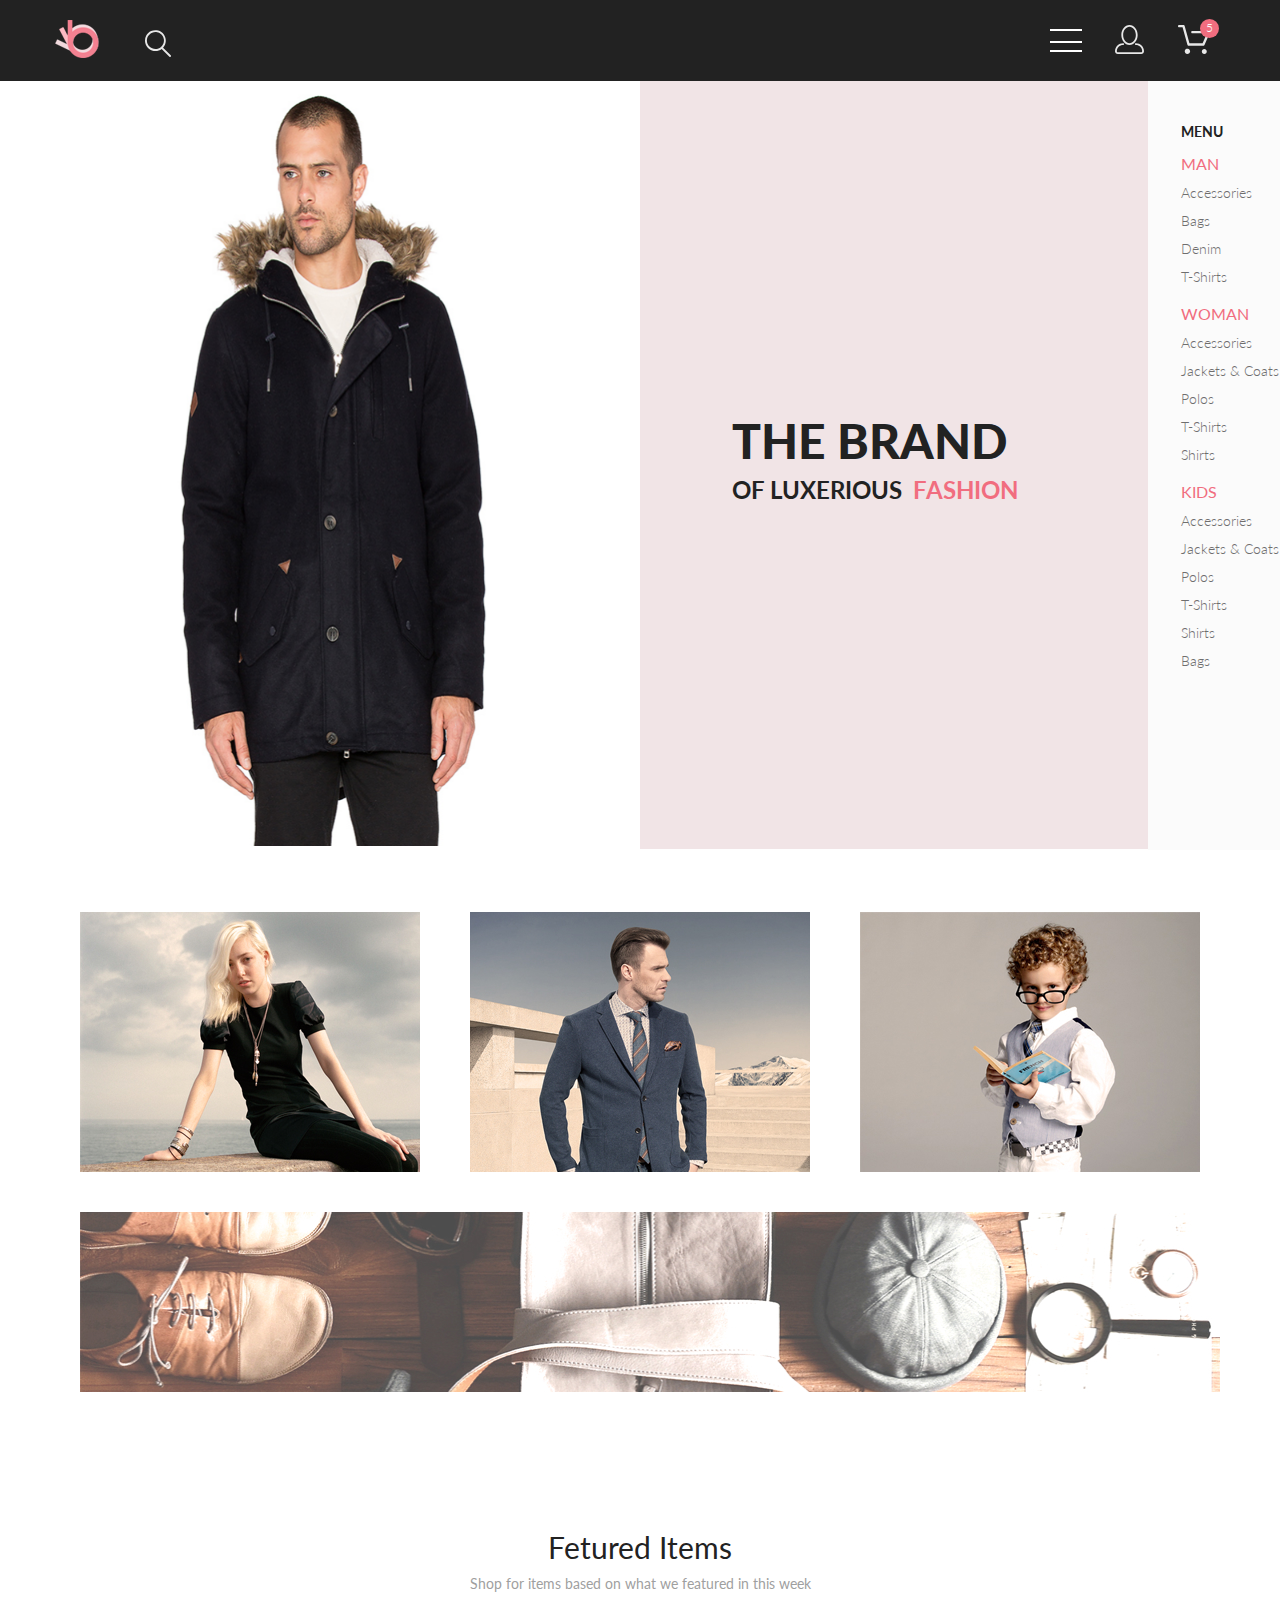
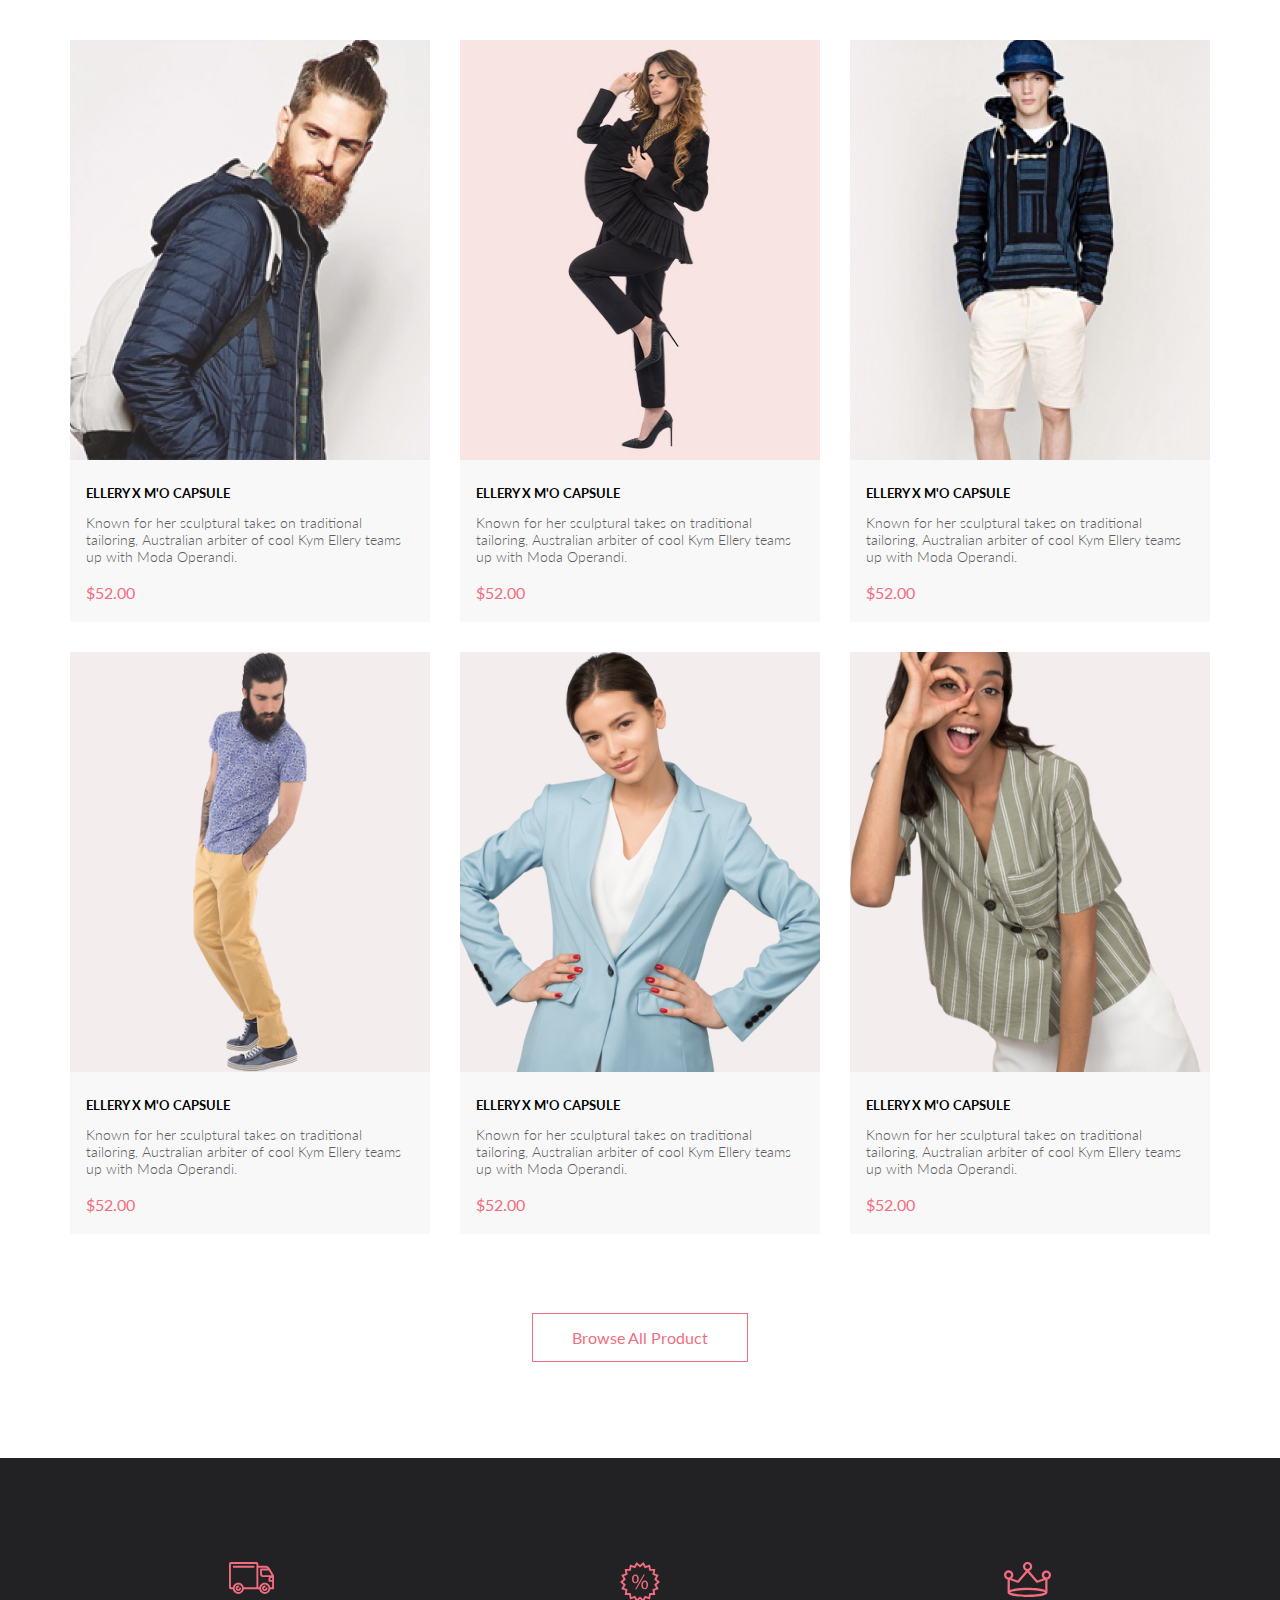
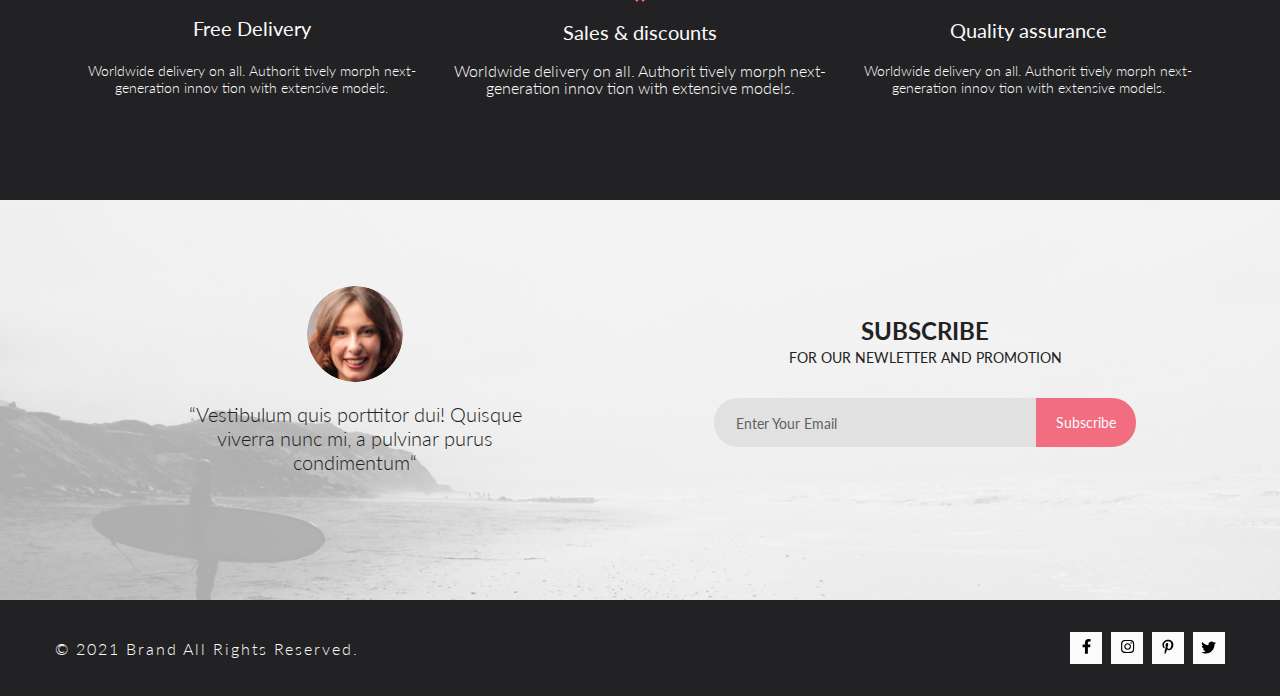
==== index.html @ 520f7441 "сделал js для менюхи справа" ====
<!DOCTYPE html>
<html lang="en">
<head>
    <meta charset="UTF-8">
    <meta http-equiv="X-UA-Compatible" content="IE=edge">
    <meta name="viewport" content="width=device-width, initial-scale=1.0">
    <title>Document</title>
    <link rel="preconnect" href="https://fonts.gstatic.com">
    <link href="https://fonts.googleapis.com/css2?family=Lato:wght@300;400;700;900&display=swap" rel="stylesheet">
    <link rel="stylesheet" href="scss/style.css">
</head>
<body>
    <!-- Sprite -->
    <svg style="display: none;">
        <symbol id="facebook"  viewBox="0 0 9 15">
            <g>
                <path
                    d="M8.08836 8.28L8.50686 5.61602H5.89022V3.88729C5.89022 3.15847 6.25574 2.44806 7.42765 2.44806H8.61722V0.179975C8.61722 0.179975 7.53772 0 6.50561 0C4.35073 0 2.9422 1.27593 2.9422 3.5857V5.61602H0.546875V8.28H2.9422V14.72H5.89022V8.28H8.08836Z"/>              
            </g>
        </symbol>
    </svg>
    <svg style="display: none;">
        <symbol id="instagramm"  viewBox="0 0 16 17">
            <g>
                <path
                    d="M8.13897 4.68159C6.02383 4.68159 4.31774 6.38491 4.31774 8.49663C4.31774 10.6083 6.02383 12.3117 8.13897 12.3117C10.2541 12.3117 11.9602 10.6083 11.9602 8.49663C11.9602 6.38491 10.2541 4.68159 8.13897 4.68159ZM8.13897 10.9769C6.77211 10.9769 5.65467 9.8646 5.65467 8.49663C5.65467 7.12866 6.76878 6.01636 8.13897 6.01636C9.50915 6.01636 10.6233 7.12866 10.6233 8.49663C10.6233 9.8646 9.50583 10.9769 8.13897 10.9769ZM13.0078 4.52554C13.0078 5.02026 12.6087 5.41538 12.1165 5.41538C11.621 5.41538 11.2252 5.01694 11.2252 4.52554C11.2252 4.03413 11.6243 3.63569 12.1165 3.63569C12.6087 3.63569 13.0078 4.03413 13.0078 4.52554ZM15.5386 5.42866C15.4821 4.23667 15.2094 3.18081 14.3347 2.31089C13.4634 1.44097 12.4058 1.1687 11.2119 1.10894C9.9814 1.03921 6.29321 1.03921 5.0627 1.10894C3.8721 1.16538 2.81453 1.43765 1.93987 2.30757C1.06522 3.17749 0.795836 4.23335 0.735973 5.42534C0.666134 6.65386 0.666134 10.3361 0.735973 11.5646C0.79251 12.7566 1.06522 13.8124 1.93987 14.6824C2.81453 15.5523 3.86878 15.8246 5.0627 15.8843C6.29321 15.9541 9.9814 15.9541 11.2119 15.8843C12.4058 15.8279 13.4634 15.5556 14.3347 14.6824C15.2061 13.8124 15.4788 12.7566 15.5386 11.5646C15.6085 10.3361 15.6085 6.65718 15.5386 5.42866ZM13.949 12.8828C13.6895 13.5335 13.1874 14.0349 12.5322 14.2972C11.5511 14.6857 9.22314 14.596 8.13897 14.596C7.05479 14.596 4.72348 14.6824 3.74573 14.2972C3.09389 14.0382 2.59171 13.5369 2.32898 12.8828C1.93987 11.9033 2.02967 9.57905 2.02967 8.49663C2.02967 7.41421 1.9432 5.08667 2.32898 4.1105C2.58838 3.45972 3.09056 2.95835 3.74573 2.69604C4.7268 2.30757 7.05479 2.39722 8.13897 2.39722C9.22314 2.39722 11.5545 2.31089 12.5322 2.69604C13.184 2.95503 13.6862 3.4564 13.949 4.1105C14.3381 5.08999 14.2483 7.41421 14.2483 8.49663C14.2483 9.57905 14.3381 11.9066 13.949 12.8828Z" />
            </g>
        </symbol>
    </svg>
    <svg style="display: none;">
        <symbol id="pinterest"  viewBox="0 0 13 16">
            <g>
                <path d="M6.74032 0.203125C3.55564 0.203125 0.408203 2.34063 0.408203 5.8C0.408203 8 1.63738 9.25 2.38233 9.25C2.68963 9.25 2.86655 8.3875 2.86655 8.14375C2.86655 7.85313 2.13091 7.23438 2.13091 6.025C2.13091 3.5125 4.03055 1.73125 6.4889 1.73125C8.60271 1.73125 10.1671 2.94062 10.1671 5.1625C10.1671 6.82187 9.50597 9.93437 7.36422 9.93437C6.59133 9.93437 5.93018 9.37187 5.93018 8.56563C5.93018 7.38438 6.74963 6.24062 6.74963 5.02187C6.74963 2.95312 3.835 3.32812 3.835 5.82812C3.835 6.35313 3.90018 6.93437 4.13298 7.4125C3.70463 9.26875 2.82931 12.0344 2.82931 13.9469C2.82931 14.5375 2.91311 15.1188 2.96899 15.7094C3.07452 15.8281 3.02175 15.8156 3.18316 15.7563C4.74757 13.6 4.69169 13.1781 5.3994 10.3562C5.78119 11.0875 6.76826 11.4812 7.55046 11.4812C10.8469 11.4812 12.3275 8.24688 12.3275 5.33125C12.3275 2.22813 9.66427 0.203125 6.74032 0.203125Z"/>               
            </g>
        </symbol>
    </svg>
    <svg style="display: none;">
        <symbol id="twitter"  viewBox="0 0 17 14">
            <g>
                <path
                    d="M14.417 3.74052C14.427 3.88264 14.427 4.0248 14.427 4.16692C14.427 8.50192 11.1498 13.4969 5.15986 13.4969C3.31448 13.4969 1.60022 12.9588 0.158203 12.0248C0.420396 12.0552 0.67247 12.0654 0.944752 12.0654C2.46741 12.0654 3.8691 11.5476 4.98843 10.6644C3.5565 10.6339 2.3565 9.68977 1.94305 8.39027C2.14475 8.4207 2.34642 8.44102 2.5582 8.44102C2.85063 8.44102 3.14308 8.40039 3.41533 8.32936C1.92291 8.02477 0.803551 6.70498 0.803551 5.11108V5.07048C1.23715 5.31414 1.74139 5.46642 2.2758 5.4867C1.39849 4.89786 0.823727 3.8928 0.823727 2.75573C0.823727 2.14661 0.985041 1.58823 1.26741 1.10092C2.87077 3.09077 5.28086 4.39023 7.98334 4.53239C7.93293 4.28873 7.90266 4.03495 7.90266 3.78114C7.90266 1.97402 9.35477 0.501953 11.1598 0.501953C12.0976 0.501953 12.9446 0.897891 13.5396 1.53748C14.2757 1.39536 14.9816 1.12123 15.6068 0.745609C15.3648 1.50705 14.8505 2.14664 14.1749 2.5527C14.8304 2.48167 15.4657 2.29889 16.0505 2.04511C15.6069 2.69483 15.0522 3.27348 14.417 3.74052Z"/>
            </g>
        </symbol>
    </svg>
    <header class="header">
    <div class="container header__container">       
            <div class="header__item">
                <img src="./images/logo.png" alt="logo" class="header__logo">
                <input class="header__search" type="image" src="images/search-input.svg" >
            </div>               
               <div class="header__item center">
                <button  class="header__btn burger btn__reset header__item-link" type="button">
                    <span></span>
                </button>
                <a href="#" class="header__item-link"><img src="images/user-icon.svg" alt="" class="user__img"></a>
                <a href="#" class="header__item-link basket__link"><img src="images/basket.svg" alt="" class="basket__img"> <span>5</span></a>
               </div>                 
        
    </div>
    <nav class="header__menu">       
        <ul class="menu">
            <button type="button" class="menu__close-btn" aria-label="close-menu">
                         </button>
            <h2 class="menu__title">
                menu
            </h2>
            <li class="menu__item">
                <h3 class="menu__item-title">man</h3>
                <ul class="menu__list">
                    <li class="menu__list-item"><a href="#" class="menu__list-link">Accessories</a></li>
                    <li class="menu__list-item"><a href="#" class="menu__list-link">Bags</a></li>
                    <li class="menu__list-item"><a href="#" class="menu__list-link">Denim</a></li>
                    <li class="menu__list-item"><a href="#" class="menu__list-link">T-Shirts</a></li>
                </ul>
            </li>
            <li class="menu__item">
                <h3 class="menu__item-title">woman</h3>
                <ul class="menu__list">
                    <li class="menu__list-item"><a class="menu__list-link" href="#">Accessories</a></li>
                    <li class="menu__list-item"><a class="menu__list-link" href="#">Jackets & Coats</a></li>
                    <li class="menu__list-item"><a class="menu__list-link" href="#">Polos</a></li>
                    <li class="menu__list-item"><a class="menu__list-link" href="#">t-shirts</a></li>
                    <li class="menu__list-item"><a class="menu__list-link" href="#">shirts</a></li>
                </ul>
            </li>
            <li class="menu__item">
                <h3 class="menu__item-title">KIDS</h3>
                <ul class="menu__list">
                    <li class="menu__list-item"><a class="menu__list-link" href="#">Accessories</a></li>
                    <li class="menu__list-item"><a class="menu__list-link" href="#">Jackets & Coats</a></li>
                    <li class="menu__list-item"><a class="menu__list-link" href="#">Polos</a></li>
                    <li class="menu__list-item"><a class="menu__list-link" href="#">t-shirts</a></li>
                    <li class="menu__list-item"><a class="menu__list-link" href="#">shirts</a></li>
                    <li class="menu__list-item"><a class="menu__list-link" href="#">bags</a></li>
                </ul>
            </li>
    
        </ul>
    </nav>
    </header>
    <section class="brand__container">        
            <div class="brand__item-img">
                <img src="images/man.png" alt="" class="brand__img" width="800px" height="765px">
            </div>
            <div class="brand__item">
                <h1 class="brand__title"> <span class="brand">the brand</span>
     <span class="lux">of luxerious</span> <span class="fashion">fashion</span>
                         
                </h1>
            </div>     
          
       
    </section>
    <section class="promotion">
        <div class="container">
            <ul class="promotion__list">
                <a href="" class="promotion__link">
                    <li class="promotion__list-item promotion__women">
                        <div class="promotion__text">
                            <h3 class="promotion__item-title">
                                30% off
                            </h3>
                            <p class="promotion__item-text">
                                for women
                            </p>
                        </div>                     
                    </li>
                </a>
               <a href="" class="promotion__link">
                    <li class="promotion__list-item promotion__men">
                        <div class="promotion__text">
                            <h3 class="promotion__item-title">
                                hot deal
                            </h3>
                            <p class="promotion__item-text">
                                for men
                            </p>
                        </div>                     
                    
                    </li>
               </a>              
                <a href="" class="promotion__link">
                    <li class="promotion__list-item promotion__kids">
                        <div class="promotion__text">
                            <h3 class="promotion__item-title">
                                NEW ARRIVALS
                            </h3>
                            <p class="promotion__item-text">
                                FOR KIDS
                            </p>
                        </div>
                                       
                    </li>
                </a>               
                <a href="" class="promotion__link-trendy promotion__link">
                    <li class="promotion__list-item promotion__trendy">
                        <div class="promotion__text">
                            <h3 class="promotion__item-title ">
                                luxirous & trendy
                            </h3>
                            <p class="promotion__item-text">
                                accesories
                            </p>
                        </div>
                       
                    </li>
             </a>               
            </ul>
        </div>
    </section>
    <section class="fetured">
        <div class="container">
            <div class="fetured__content">
                <h2 class="fetured__title">
                    Fetured Items
                </h2>
                <p class="fetured__text">
                    Shop for items based on what we featured in this week
                </p>
            </div>
           
            <ul class="fetured__products">
                <li class="products-item"> 
                                                
                    <div class="products__images">  
                        <div class="products__hover">
                            <button class="products-item__btn-hover btn__reset">Add to Cart</button>
                        </div>                       
                        <img src="images/product-1.jpg" alt="" class="products__img">
                    </div>
                   
                    <div class="products-item__content">
                        <h3 class="products__title">
                            ellery x m'o capsule
                        </h3>
                        <p class="products__text">
                            Known for her sculptural takes on traditional tailoring, Australian arbiter of cool Kym Ellery teams up with
                            Moda
                            Operandi.
                        </p>
                        <p class="products__price">$52.00</p>
                    </div>
                
                </li>
              
                <li class="products-item">
                    <div class="products__images">
                        <div class="products__hover">
                            <button class="products-item__btn-hover btn__reset">Add to Cart</button>
                        </div>
                        <img src="images/product-2.jpg" alt="" class="products__img">
                    </div>
                    <div class="products-item__content">
                        <h3 class="products__title">
                            ellery x m'o capsule
                        </h3>
                        <p class="products__text">
                            Known for her sculptural takes on traditional tailoring, Australian arbiter of cool Kym Ellery teams up with
                            Moda
                            Operandi.
                        </p>
                        <p class="products__price">$52.00</p>
                    </div>
                </li>
                <li class="products-item">
                    <div class="products__images">
                        <div class="products__hover">
                            <button class="products-item__btn-hover btn__reset">Add to Cart</button>
                        </div>
                        <img src="images/product-3.jpg" alt="" class="products__img">
                    </div>
                    <div class="products-item__content">
                        <h3 class="products__title">
                            ellery x m'o capsule
                        </h3>
                        <p class="products__text">
                            Known for her sculptural takes on traditional tailoring, Australian arbiter of cool Kym Ellery teams up with
                            Moda
                            Operandi.
                        </p>
                        <p class="products__price">$52.00</p>
                    </div>
                </li>
                <li class="products-item">
                <div class="products__images">
                    <div class="products__hover">
                        <button class="products-item__btn-hover btn__reset">Add to Cart</button>
                    </div>
                    <img src="images/product-4.jpg" alt="" class="products__img">
                </div>
                  <div class="products-item__content">
                        <h3 class="products__title">
                            ellery x m'o capsule
                        </h3>
                        <p class="products__text">
                            Known for her sculptural takes on traditional tailoring, Australian arbiter of cool Kym Ellery teams up with Moda
                            Operandi.
                        </p>
                        <p class="products__price">$52.00</p>
                    </div>
                </li>
                <li class="products-item">
                <div class="products__images">
                    <div class="products__hover">
                        <button class="products-item__btn-hover btn__reset">Add to Cart</button>
                    </div>
                    <img src="images/product-5.jpg" alt="" class="products__img">
                </div>
                    <div class="products-item__content">
                        <h3 class="products__title">
                            ellery x m'o capsule
                        </h3>
                        <p class="products__text">
                            Known for her sculptural takes on traditional tailoring, Australian arbiter of cool Kym Ellery teams up with
                            Moda
                            Operandi.
                        </p>
                        <p class="products__price">$52.00</p>
                    </div>
                </li>
                <li class="products-item">
                <div class="products__images">
                    <div class="products__hover">
                        <button class="products-item__btn-hover btn__reset">Add to Cart</button>
                    </div>
                    <img src="images/product-6.jpg" alt="" class="products__img">
                </div>
                    <div class="products-item__content">
                        <h3 class="products__title">
                            ellery x m'o capsule
                        </h3>
                        <p class="products__text">
                            Known for her sculptural takes on traditional tailoring, Australian arbiter of cool Kym Ellery teams up with
                            Moda
                            Operandi.
                        </p>
                        <p class="products__price">$52.00</p>
                    </div>
                </li>
            </ul>
            <button class="fetured__btn btn__reset">Browse All Product</button>
        </div>
    </section>
    <section class="services">
        <h2></h2>
        <div class="container">
            <ul class="services__list">
                <li class="services__item">
                    <img src="images/icon-1.svg" alt="" class="services__icon">
                    <h3 class="services__item-title">
                Free Delivery
                    </h3>
                    <p class="services__text">
                        Worldwide delivery on all. Authorit tively morph next-generation innov tion with extensive models.
                    </p>
                </li>
                <li class="services__item">
                    <img src="images/icon-2.svg" alt="" class="services__icon">
                    <h3 class="services__item-title">
                Sales & discounts
                    </h3>
                    <p class="services__item-text">
                        Worldwide delivery on all. Authorit tively morph next-generation innov tion with extensive models.
                    </p>

                </li>
                <li class="services__item">
                    <img src="images/icon-3.svg" alt="" class="services__icon">
                    <h3 class="services__item-title">
                Quality assurance
                    </h3>
                    <p class="services__text">
                        Worldwide delivery on all. Authorit tively morph next-generation innov tion with extensive models.
                    </p>
                 </li>
            </ul>
        </div>
    </section>
    <footer class="footer">
        <div class="footer__top">
            <div class="container footer__top-container">
                <div class="footer__text-author">
                    <div class="author__images">
                        <img src="images/Intersect.jpg" alt="" class="author__img">
                    </div>               
                   <p class="author__massage">
                        “Vestibulum quis porttitor dui! Quisque viverra nunc mi, a pulvinar purus condimentum“
                    </p>
                </div>
              
                 <form class="footer__form">
                     <h2 class="form__title">
                         subscribe
                     </h2>
                     <p class="form__text">                       
                        for our newletter and promotion
                     </p>
                     <div class="form__box">
                        <input type="email" class="form__input" placeholder="Enter Your Email">
                        <button class="form__btn btn__reset">Subscribe</button>

                     </div>
                    
                 </form>
            </div>
        </div>
        <div class="footer__bottom">
            <div class="container footer__bootom-container">
                <p class="footer__copy">
                    &copy; 2021 Brand All Rights Reserved.
                </p>
                 <ul class="footer__social-list">
                     <li class="footer__social-item"><a href="#" class="social__link">
                         <svg class="social__facebook social__icon">
                             <use xlink:href="#facebook">
                             </use>
                         </svg>
                     </a></li>
                     <li class="footer__social-item"><a href="#" class="social__link">
                        <svg class="social__instagramm social__icon">
                            <use xlink:href="#instagramm">
                            </use>
                        </svg>
                     </a></li>
                     <li class="footer__social-item">
                         <a href="#" class="social__link">
                            <svg class="social__pinterest social__icon">
                                <use xlink:href="#pinterest">
                                </use>
                            </svg>
                         </a></li>
                     <li class="footer__social-item">
                         <a href="#" class="social__link">
                            <svg class="social__twitter social__icon">
                                <use xlink:href="#twitter">
                                </use>
                            </svg>
                             </a></li>

                 </ul>

            </div>
        </div>

    </footer>

   
  
    <script src="js/main.js"></script>
    
</body>
</html>
---- scss/style.css ----
/*! normalize.css v8.0.1 | MIT License | github.com/necolas/normalize.css */
/* Document
   ========================================================================== */
/**
 * 1. Correct the line height in all browsers.
 * 2. Prevent adjustments of font size after orientation changes in iOS.
 */
html {
  line-height: 1.15;
  /* 1 */
  -webkit-text-size-adjust: 100%;
  /* 2 */
}

/* Sections
   ========================================================================== */
/**
 * Remove the margin in all browsers.
 */
body {
  margin: 0;
}

/**
 * Render the `main` element consistently in IE.
 */
main {
  display: block;
}

/**
 * Correct the font size and margin on `h1` elements within `section` and
 * `article` contexts in Chrome, Firefox, and Safari.
 */
h1 {
  font-size: 2em;
  margin: 0.67em 0;
}

/* Grouping content
   ========================================================================== */
/**
 * 1. Add the correct box sizing in Firefox.
 * 2. Show the overflow in Edge and IE.
 */
hr {
  -webkit-box-sizing: content-box;
          box-sizing: content-box;
  /* 1 */
  height: 0;
  /* 1 */
  overflow: visible;
  /* 2 */
}

/**
 * 1. Correct the inheritance and scaling of font size in all browsers.
 * 2. Correct the odd `em` font sizing in all browsers.
 */
pre {
  font-family: monospace, monospace;
  /* 1 */
  font-size: 1em;
  /* 2 */
}

/* Text-level semantics
   ========================================================================== */
/**
 * Remove the gray background on active links in IE 10.
 */
a {
  background-color: transparent;
}

/**
 * 1. Remove the bottom border in Chrome 57-
 * 2. Add the correct text decoration in Chrome, Edge, IE, Opera, and Safari.
 */
abbr[title] {
  border-bottom: none;
  /* 1 */
  text-decoration: underline;
  /* 2 */
  -webkit-text-decoration: underline dotted;
          text-decoration: underline dotted;
  /* 2 */
}

/**
 * Add the correct font weight in Chrome, Edge, and Safari.
 */
b,
strong {
  font-weight: bolder;
}

/**
 * 1. Correct the inheritance and scaling of font size in all browsers.
 * 2. Correct the odd `em` font sizing in all browsers.
 */
code,
kbd,
samp {
  font-family: monospace, monospace;
  /* 1 */
  font-size: 1em;
  /* 2 */
}

/**
 * Add the correct font size in all browsers.
 */
small {
  font-size: 80%;
}

/**
 * Prevent `sub` and `sup` elements from affecting the line height in
 * all browsers.
 */
sub,
sup {
  font-size: 75%;
  line-height: 0;
  position: relative;
  vertical-align: baseline;
}

sub {
  bottom: -0.25em;
}

sup {
  top: -0.5em;
}

/* Embedded content
   ========================================================================== */
/**
 * Remove the border on images inside links in IE 10.
 */
img {
  border-style: none;
}

/* Forms
   ========================================================================== */
/**
 * 1. Change the font styles in all browsers.
 * 2. Remove the margin in Firefox and Safari.
 */
button,
input,
optgroup,
select,
textarea {
  font-family: inherit;
  /* 1 */
  font-size: 100%;
  /* 1 */
  line-height: 1.15;
  /* 1 */
  margin: 0;
  /* 2 */
}

/**
 * Show the overflow in IE.
 * 1. Show the overflow in Edge.
 */
button,
input {
  /* 1 */
  overflow: visible;
}

/**
 * Remove the inheritance of text transform in Edge, Firefox, and IE.
 * 1. Remove the inheritance of text transform in Firefox.
 */
button,
select {
  /* 1 */
  text-transform: none;
}

/**
 * Correct the inability to style clickable types in iOS and Safari.
 */
button,
[type=button],
[type=reset],
[type=submit] {
  -webkit-appearance: button;
}

/**
 * Remove the inner border and padding in Firefox.
 */
button::-moz-focus-inner,
[type=button]::-moz-focus-inner,
[type=reset]::-moz-focus-inner,
[type=submit]::-moz-focus-inner {
  border-style: none;
  padding: 0;
}

/**
 * Restore the focus styles unset by the previous rule.
 */
button:-moz-focusring,
[type=button]:-moz-focusring,
[type=reset]:-moz-focusring,
[type=submit]:-moz-focusring {
  outline: 1px dotted ButtonText;
}

/**
 * Correct the padding in Firefox.
 */
fieldset {
  padding: 0.35em 0.75em 0.625em;
}

/**
 * 1. Correct the text wrapping in Edge and IE.
 * 2. Correct the color inheritance from `fieldset` elements in IE.
 * 3. Remove the padding so developers are not caught out when they zero out
 *    `fieldset` elements in all browsers.
 */
legend {
  -webkit-box-sizing: border-box;
          box-sizing: border-box;
  /* 1 */
  color: inherit;
  /* 2 */
  display: table;
  /* 1 */
  max-width: 100%;
  /* 1 */
  padding: 0;
  /* 3 */
  white-space: normal;
  /* 1 */
}

/**
 * Add the correct vertical alignment in Chrome, Firefox, and Opera.
 */
progress {
  vertical-align: baseline;
}

/**
 * Remove the default vertical scrollbar in IE 10+.
 */
textarea {
  overflow: auto;
}

/**
 * 1. Add the correct box sizing in IE 10.
 * 2. Remove the padding in IE 10.
 */
[type=checkbox],
[type=radio] {
  -webkit-box-sizing: border-box;
          box-sizing: border-box;
  /* 1 */
  padding: 0;
  /* 2 */
}

/**
 * Correct the cursor style of increment and decrement buttons in Chrome.
 */
[type=number]::-webkit-inner-spin-button,
[type=number]::-webkit-outer-spin-button {
  height: auto;
}

/**
 * 1. Correct the odd appearance in Chrome and Safari.
 * 2. Correct the outline style in Safari.
 */
[type=search] {
  -webkit-appearance: textfield;
  /* 1 */
  outline-offset: -2px;
  /* 2 */
}

/**
 * Remove the inner padding in Chrome and Safari on macOS.
 */
[type=search]::-webkit-search-decoration {
  -webkit-appearance: none;
}

/**
 * 1. Correct the inability to style clickable types in iOS and Safari.
 * 2. Change font properties to `inherit` in Safari.
 */
::-webkit-file-upload-button {
  -webkit-appearance: button;
  /* 1 */
  font: inherit;
  /* 2 */
}

/* Interactive
   ========================================================================== */
/*
 * Add the correct display in Edge, IE 10+, and Firefox.
 */
details {
  display: block;
}

/*
 * Add the correct display in all browsers.
 */
summary {
  display: list-item;
}

/* Misc
   ========================================================================== */
/**
 * Add the correct display in IE 10+.
 */
template {
  display: none;
}

/**
 * Add the correct display in IE 10.
 */
[hidden] {
  display: none;
}

html {
  -webkit-box-sizing: border-box;
          box-sizing: border-box;
}

*,
*::before,
*::after {
  -webkit-box-sizing: inherit;
          box-sizing: inherit;
}

body {
  font-family: "Lato", sans-serif;
  margin: 0;
  padding: 0;
  color: #6F6E6E;
  font-weight: 300;
  font-size: 14px;
  line-height: 17px;
}

.container {
  max-width: 1170px;
  padding: 0 15px;
  margin: 0 auto;
}

h1, h2, h3, h4, h5, h6 {
  margin: 0;
  padding: 0;
}

p {
  margin: 0;
  padding: 0;
}

ul, ol, li {
  margin: 0;
  padding: 0;
  list-style: none;
}

a {
  color: inherit;
  text-decoration: none;
  cursor: pointer;
  font-family: inherit;
  display: inline-block;
}

img {
  max-width: 100%;
}

.btn__reset {
  cursor: pointer;
  border: none;
  background-color: transparent;
  padding: 0;
  margin: 0;
  display: block;
}

.header {
  background-color: #222222;
  min-height: 75px;
}
.header__container {
  display: -webkit-box;
  display: -ms-flexbox;
  display: flex;
  -webkit-box-pack: justify;
      -ms-flex-pack: justify;
          justify-content: space-between;
  -webkit-box-align: center;
      -ms-flex-align: center;
          align-items: center;
  padding: 20px 0;
}
.header__logo {
  margin-right: 41px;
}
.header .header__item-link {
  display: inline-block;
}
.header .header__item-link:not(:last-child) {
  margin-right: 33px;
}
.header .burger {
  width: 32px;
  height: 23px;
  border-top: 2px solid #fff;
  border-bottom: 2px solid #fff;
  position: relative;
  outline: none;
}
.header .burger span {
  position: absolute;
  width: 32px;
  height: 2px;
  left: 0;
  top: auto;
  right: 0;
  background-color: #fff;
}
.header .basket__link {
  position: relative;
  padding-right: 15px;
}
.header .basket__link span {
  display: inline-block;
  position: absolute;
  background-color: #F16D7F;
  width: 19px;
  height: 19px;
  right: 6px;
  top: -6px;
  font-size: 12px;
  line-height: 14px;
  color: #FBFBFB;
  border-radius: 50%;
  text-align: center;
  padding: 2px 0;
  z-index: 5;
}
.header .center {
  display: -webkit-box;
  display: -ms-flexbox;
  display: flex;
  -webkit-box-align: center;
      -ms-flex-align: center;
          align-items: center;
}
.header .header__menu {
  width: 232px;
  height: 769px;
  padding: 16px 0 157px 0;
  position: fixed;
  right: -100px;
  top: 81px;
  background-color: #FBFBFB;
  z-index: 999;
  -webkit-transition: all 0.5s ease-in-out;
  transition: all 0.5s ease-in-out;
}
.header .header__menu.active {
  right: 0;
  -webkit-transition: all 0.5s ease-in-out;
  transition: all 0.5s ease-in-out;
}
.header .header__menu .menu {
  position: relative;
  padding: 16px 0 157px 33px;
  font-size: 14px;
  line-height: 17px;
}
.header .header__menu .menu__close-btn {
  position: absolute;
  right: 16px;
  top: 0;
  width: 12px;
  height: 12px;
  border: none;
  background-image: url(../images/close-btn.svg);
  background-color: transparent;
  cursor: pointer;
}
.header .header__menu .menu__title {
  font-size: 14px;
  line-height: 17px;
  font-weight: 700;
  margin-top: 10px;
  text-transform: uppercase;
  margin-bottom: 15px;
  color: #222222;
}
.header .header__menu .menu .menu__list-item {
  -webkit-transition: all 0.3s;
  transition: all 0.3s;
}
.header .header__menu .menu .menu__list-item:hover .menu__list-link {
  color: #F16D7F;
  font-weight: 700;
  text-decoration: underline;
  -webkit-transition: all 0.3s;
  transition: all 0.3s;
}
.header .header__menu .menu__item-title {
  color: #F16D7F;
  text-transform: uppercase;
  font-weight: 400;
  margin: 9px 0 12px;
}
.header .header__menu .menu__list-link {
  text-transform: capitalize;
  padding-bottom: 11px;
}

.brand__container {
  display: -webkit-box;
  display: -ms-flexbox;
  display: flex;
  overflow: hidden;
}
.brand__container .brand__item-img {
  width: 50%;
}
.brand__container .brand__item {
  width: 50%;
  background: #F1E4E6;
  display: -webkit-box;
  display: -ms-flexbox;
  display: flex;
  -webkit-box-align: center;
      -ms-flex-align: center;
          align-items: center;
  padding-left: 64px;
}
.brand__container .brand__title {
  padding-left: 28px;
  max-width: 405px;
  font-weight: 900;
  font-size: 48px;
  line-height: 40px;
  color: #222222;
  position: relative;
}
.brand__container .brand__title::before {
  content: "";
  position: absolute;
  width: 12px;
  height: auto;
  top: 0;
  left: 0;
  bottom: 0;
  background-color: #F16D7F;
  opacity: 0;
  -webkit-transition: all 0.3s;
  transition: all 0.3s;
}
.brand__container .brand__title:hover::before {
  opacity: 1;
}
.brand__container .brand {
  text-transform: uppercase;
  display: block;
}
.brand__container .lux {
  text-transform: uppercase;
  font-size: 24px;
  font-weight: 700;
}
.brand__container .fashion {
  color: #F16D7F;
  font-size: 24px;
  font-weight: 700;
  text-transform: uppercase;
}

.promotion {
  padding: 63px 0 97px 0;
}
.promotion__list {
  width: 100%;
  display: -webkit-box;
  display: -ms-flexbox;
  display: flex;
  -webkit-box-pack: justify;
      -ms-flex-pack: justify;
          justify-content: space-between;
  -ms-flex-wrap: wrap;
      flex-wrap: wrap;
}
.promotion__link {
  width: 360px;
  -webkit-transition: all 0.3s;
  transition: all 0.3s;
}
.promotion__list-item {
  margin: 0 10px;
  margin-bottom: 40px;
  display: -webkit-box;
  display: -ms-flexbox;
  display: flex;
  -webkit-box-pack: center;
      -ms-flex-pack: center;
          justify-content: center;
  -webkit-box-align: center;
      -ms-flex-align: center;
          align-items: center;
  height: 260px;
  -webkit-box-orient: vertical;
  -webkit-box-direction: normal;
      -ms-flex-direction: column;
          flex-direction: column;
  position: relative;
  overflow: hidden;
  -webkit-transition: all 0.3s;
  transition: all 0.3s;
}
.promotion__link:hover {
  -webkit-transform: scale(1.2);
          transform: scale(1.2);
  -webkit-transition: -webkit-transform 0.3s;
  transition: -webkit-transform 0.3s;
  transition: transform 0.3s;
  transition: transform 0.3s, -webkit-transform 0.3s;
}
.promotion__text {
  font-size: 16px;
  line-height: 19px;
  text-align: center;
  position: absolute;
  left: 0;
  top: 50%;
  right: 0;
  -webkit-transform: translateY(-50%);
          transform: translateY(-50%);
  -webkit-transform: translateY(400px);
          transform: translateY(400px);
  -webkit-transition: -webkit-transform 0.3s ease-in-out;
  transition: -webkit-transform 0.3s ease-in-out;
  transition: transform 0.3s ease-in-out;
  transition: transform 0.3s ease-in-out, -webkit-transform 0.3s ease-in-out;
}
.promotion__item-title {
  font-weight: normal;
  text-transform: uppercase;
  color: #FBFBFB;
}
.promotion__item-text {
  text-transform: uppercase;
  font-weight: 700;
  color: #F16D7F;
}
.promotion__women {
  background-image: url(../images/prom-women.jpg);
  background-repeat: no-repeat;
  background-size: cover;
}
.promotion__men {
  background-image: url(../images/prom-men.jpg);
  background-repeat: no-repeat;
  background-size: cover;
}
.promotion__kids {
  background-image: url(../images/prom-kids.jpg);
  background-repeat: no-repeat;
  background-size: cover;
}
.promotion__link-trendy {
  width: 100%;
}
.promotion__trendy {
  background-image: url(../images/prom-accets.jpg);
  background-repeat: no-repeat;
  background-size: cover;
  width: 100%;
  height: 180px;
}
.promotion__list-item::before {
  content: "";
  position: absolute;
  left: 0;
  right: 0;
  bottom: 0;
  top: 0;
  width: 100%;
  background-color: rgba(33, 22, 22, 0.7);
  display: none;
  -webkit-transition: all 0.2s;
  transition: all 0.2s;
}
.promotion__list-item:hover::before {
  display: block;
  -webkit-transition: all 0.3s;
  transition: all 0.3s;
}
.promotion__list-item:hover .promotion__text {
  -webkit-transform: translateY(0);
          transform: translateY(0);
  -webkit-transition: -webkit-transform 0.3s ease-in-out;
  transition: -webkit-transform 0.3s ease-in-out;
  transition: transform 0.3s ease-in-out;
  transition: transform 0.3s ease-in-out, -webkit-transform 0.3s ease-in-out;
}

.fetured {
  padding-bottom: 96px;
  /* .products__images::before{
      position: absolute;
      content:"";
      background-color: rgba(58, 56, 56, 0.86);
      top: 0;
      bottom: 0;
      right: 0;
      left: 0;
      display: none;
      z-index: 2;

  } */
  /* .products-item:hover .products__images::before,.products-item:hover
   .products-item__btn-hover{
      display: block;   
      transition: all .3s;
      opacity: 1;
  } */
}
.fetured__content {
  text-align: center;
  margin-bottom: 48px;
}
.fetured__title {
  font-weight: normal;
  font-size: 30px;
  line-height: 36px;
  color: #222222;
  margin-bottom: 10px;
}
.fetured__text {
  font-weight: normal;
  font-size: 14px;
  line-height: 17px;
  color: #9F9F9F;
}
.fetured__products {
  display: -webkit-box;
  display: -ms-flexbox;
  display: flex;
  -webkit-box-pack: justify;
      -ms-flex-pack: justify;
          justify-content: space-between;
  -ms-flex-wrap: wrap;
      flex-wrap: wrap;
  margin-bottom: 49px;
}
.fetured .products-item {
  margin-bottom: 30px;
  width: 360px;
  position: relative;
  -webkit-transition: all 0.3s;
  transition: all 0.3s;
}
.fetured .products__hover {
  display: -webkit-box;
  display: -ms-flexbox;
  display: flex;
  -webkit-box-pack: center;
      -ms-flex-pack: center;
          justify-content: center;
  -webkit-box-align: center;
      -ms-flex-align: center;
          align-items: center;
  position: absolute;
  top: 0;
  left: 0;
  right: 0;
  bottom: 0;
  background-color: rgba(58, 56, 56, 0.86);
  opacity: 0;
}
.fetured .products-item:hover .products__hover {
  opacity: 1;
  -webkit-transition: all 0.3s;
  transition: all 0.3s;
}
.fetured .products__images {
  overflow: hidden;
  width: 360px;
  height: 420px;
  position: relative;
}
.fetured .products-item__btn-hover {
  display: block;
  padding: 14px 16px 13px 50px;
  border: 1px solid #fff;
  /* position: absolute; */
  /* top: 50%;
  left: 50%;
  transform: translate(-50%,-50%); */
  /* z-index: 4; */
  /* opacity: 0;   */
  position: relative;
  color: #FBFBFB;
  font-size: 14px;
  line-height: 17px;
  font-family: "Lato", sans-serif;
  font-weight: 400;
}
.fetured .products-item__btn-hover::before {
  content: url(images/basket-2.svg);
  position: absolute;
  left: 11px;
  top: 10px;
  /* width: 26px;
  height: 24px; */
}
.fetured .products-item__content {
  padding: 25px 29px 20px 16px;
  background-color: #F8F8F8;
}
.fetured .products__title {
  color: #000000;
  font-size: 13px;
  line-height: 16px;
  margin-bottom: 13px;
  text-transform: uppercase;
}
.fetured .products__text {
  font-weight: 300;
  font-size: 14px;
  line-height: 17px;
  color: #5D5D5D;
  margin-bottom: 18px;
}
.fetured .products__price {
  font-weight: normal;
  font-size: 16px;
  line-height: 19px;
  color: #F16D7F;
}
.fetured__btn {
  display: block;
  border: 1px solid #F16D7F;
  padding: 14px 39px;
  background-color: transparent;
  color: #F16D7F;
  font-weight: normal;
  font-size: 16px;
  line-height: 19px;
  margin: 0 auto;
  -webkit-transition: all 0.3s;
  transition: all 0.3s;
}
.fetured__btn:hover {
  color: #FBFBFB;
  background-color: #F16D7F;
}

.services {
  background: #222224;
  padding: 104px 0;
}
.services__list {
  display: -webkit-box;
  display: -ms-flexbox;
  display: flex;
  -ms-flex-pack: distribute;
      justify-content: space-around;
  text-align: center;
  color: #FBFBFB;
}
.services__item {
  display: -webkit-box;
  display: -ms-flexbox;
  display: flex;
  -webkit-box-orient: vertical;
  -webkit-box-direction: normal;
      -ms-flex-direction: column;
          flex-direction: column;
  -webkit-box-pack: justify;
      -ms-flex-pack: justify;
          justify-content: space-between;
  -webkit-box-align: center;
      -ms-flex-align: center;
          align-items: center;
  height: 134px;
}
.services__item-title {
  font-weight: 400;
  font-size: 19.96px;
  line-height: 24px;
  /* text-transform: capitalize; */
}
.services__item-text {
  font-family: "Lato", sans-serif;
  font-weight: 300;
  font-size: 16px;
  line-height: 17px;
}

.footer__top {
  padding: 86px 0 126px 0;
  background-image: url(../images/f-top-back.jpg);
  background-repeat: no-repeat;
  background-position: center;
  background-size: cover;
}
.footer__top-container {
  text-align: center;
  display: -webkit-box;
  display: -ms-flexbox;
  display: flex;
  -webkit-box-pack: justify;
      -ms-flex-pack: justify;
          justify-content: space-between;
  -webkit-box-align: center;
      -ms-flex-align: center;
          align-items: center;
}
.footer__text-author {
  width: 50%;
  display: -webkit-box;
  display: -ms-flexbox;
  display: flex;
  -webkit-box-orient: vertical;
  -webkit-box-direction: normal;
      -ms-flex-direction: column;
          flex-direction: column;
  -webkit-box-align: center;
      -ms-flex-align: center;
          align-items: center;
}
.footer .author__images {
  width: 96px;
  height: 96px;
  overflow: hidden;
  border-radius: 50%;
}
.footer .author__img {
  -o-object-fit: cover;
     object-fit: cover;
}
.footer .author__massage {
  width: 360px;
  font-size: 20px;
  line-height: 24px;
  color: #222222;
  margin-top: 20px;
}
.footer__form {
  width: 50%;
  display: -webkit-box;
  display: -ms-flexbox;
  display: flex;
  -webkit-box-orient: vertical;
  -webkit-box-direction: normal;
      -ms-flex-direction: column;
          flex-direction: column;
  -webkit-box-align: center;
      -ms-flex-align: center;
          align-items: center;
}
.footer__form .form__title {
  font-size: 24px;
  line-height: 36px;
  text-transform: uppercase;
  font-weight: 700;
  color: #222222;
}
.footer__form .form__text {
  text-transform: uppercase;
  font-weight: 400;
  color: #222222;
  margin-bottom: 32px;
}
.footer__form .form__input {
  height: 49px;
  width: 322px;
  border-top-left-radius: 24px;
  border-bottom-left-radius: 24px;
  border: none;
  background: #E1E1E1;
  padding: 7px 22px 6px;
  font-family: "Lato", sans-serif;
  font-size: 14px;
  line-height: 17px;
}
.footer__form .form__input::-webkit-input-placeholder {
  color: #222224;
  opacity: 0.67;
}
.footer__form .form__input::-moz-placeholder {
  color: #222224;
  opacity: 0.67;
}
.footer__form .form__input:-ms-input-placeholder {
  color: #222224;
  opacity: 0.67;
}
.footer__form .form__input::-ms-input-placeholder {
  color: #222224;
  opacity: 0.67;
}
.footer__form .form__input::placeholder {
  color: #222224;
  opacity: 0.67;
}
.footer__form .form__btn {
  display: block;
  height: 49px;
  background-color: #F16D7F;
  color: #FBFBFB;
  font-size: 14px;
  line-height: 17px;
  padding: 0 20px;
  border-top-right-radius: 24px;
  border-bottom-right-radius: 24px;
  -webkit-transition: all 0.3s;
  transition: all 0.3s;
}
.footer__form .form__btn:hover {
  background-color: transparent;
  color: #F16D7F;
  -webkit-transition: all 0.3s;
  transition: all 0.3s;
}
.footer__form .form__box {
  display: -webkit-box;
  display: -ms-flexbox;
  display: flex;
  -webkit-box-align: center;
      -ms-flex-align: center;
          align-items: center;
}
.footer__bottom {
  background-color: #222224;
  color: #FBFBFB;
}
.footer__bootom-container {
  display: -webkit-box;
  display: -ms-flexbox;
  display: flex;
  -webkit-box-pack: justify;
      -ms-flex-pack: justify;
          justify-content: space-between;
  -webkit-box-align: center;
      -ms-flex-align: center;
          align-items: center;
  padding: 32px 0;
}
.footer__copy {
  font-size: 16px;
  line-height: 19px;
  letter-spacing: 2px;
}
.footer__social-list {
  display: -webkit-box;
  display: -ms-flexbox;
  display: flex;
}
.footer__social-item {
  background-color: #FBFBFB;
  width: 32px;
  height: 32px;
  display: -webkit-box;
  display: -ms-flexbox;
  display: flex;
  -webkit-box-pack: center;
      -ms-flex-pack: center;
          justify-content: center;
  -webkit-box-align: center;
      -ms-flex-align: center;
          align-items: center;
  -webkit-transition: all 0.3s;
  transition: all 0.3s;
}
.footer__social-item + .footer__social-item {
  margin-left: 9px;
}
.footer__social-item:hover {
  background-color: #F16D7F;
  -webkit-transition: all 0.3s;
  transition: all 0.3s;
}
.footer .social__icon {
  fill: #000000;
}
.footer__social-item:hover .social__icon {
  fill: #FBFBFB;
  -webkit-transition: all 0.3s;
  transition: all 0.3s;
}
.footer .social__facebook {
  width: 9px;
  height: 15px;
}
.footer .social__instagramm {
  width: 15px;
  height: 15px;
}
.footer .social__pinterest {
  width: 12px;
  height: 16px;
}
.footer .social__twitter {
  width: 16px;
  height: 13px;
}

.registration {
  padding-bottom: 96px;
}
.registration__top {
  background: #F8F3F4;
  padding: 60px 0;
}
.registration__title {
  font-size: 24px;
  line-height: 29px;
  color: #F16D7F;
  text-align: left;
  text-transform: uppercase;
  position: relative;
  padding-left: 10px;
  cursor: pointer;
  -webkit-transition: opacity 0.3s linear;
  transition: opacity 0.3s linear;
}
.registration__title::before {
  content: "";
  position: absolute;
  width: 4px;
  height: 29px;
  background-color: #F16D7F;
  left: 0;
  top: 0;
  opacity: 0;
}
.registration__title:hover::before {
  opacity: 1;
  -webkit-transition: opacity 0.3s linear;
  transition: opacity 0.3s linear;
}
.registration__form-title {
  margin-bottom: 20px;
  font-weight: 300;
  font-size: 16px;
  line-height: 19px;
  color: #222222;
}
.registration__inner {
  padding-top: 64px;
  display: -webkit-box;
  display: -ms-flexbox;
  display: flex;
  -webkit-box-pack: justify;
      -ms-flex-pack: justify;
          justify-content: space-between;
}
.registration__form-input {
  display: block;
  outline: 1px solid #A4A4A4;
  width: 360px;
  padding: 13px 16px 17px;
  margin-bottom: 20px;
  -webkit-transition: all 0.1s linear;
  transition: all 0.1s linear;
}
.registration__form-input:focus {
  outline: 3px solid #000000;
  -webkit-transition: all 0.1s linear;
  transition: all 0.1s linear;
}
.registration__form-input:active {
  background-color: #ccc;
  -webkit-transition: all 0.1s linear;
  transition: all 0.1s linear;
}
.registration__form-input::-webkit-input-placeholder {
  font-family: "Lato", sans-serif;
  font-weight: 300;
  font-size: 13px;
  line-height: 16px;
  color: #B1B1B1;
  text-transform: capitalize;
}
.registration__form-input::-moz-placeholder {
  font-family: "Lato", sans-serif;
  font-weight: 300;
  font-size: 13px;
  line-height: 16px;
  color: #B1B1B1;
  text-transform: capitalize;
}
.registration__form-input:-ms-input-placeholder {
  font-family: "Lato", sans-serif;
  font-weight: 300;
  font-size: 13px;
  line-height: 16px;
  color: #B1B1B1;
  text-transform: capitalize;
}
.registration__form-input::-ms-input-placeholder {
  font-family: "Lato", sans-serif;
  font-weight: 300;
  font-size: 13px;
  line-height: 16px;
  color: #B1B1B1;
  text-transform: capitalize;
}
.registration__form-input::placeholder {
  font-family: "Lato", sans-serif;
  font-weight: 300;
  font-size: 13px;
  line-height: 16px;
  color: #B1B1B1;
  text-transform: capitalize;
}
.registration__form-radio {
  margin-bottom: 35px;
  display: -webkit-box;
  display: -ms-flexbox;
  display: flex;
}
.registration__radio {
  position: relative;
}
.registration__radio + .registration__radio {
  margin-left: 20px;
}
.registration .radio__input {
  -webkit-appearance: none;
  -moz-appearance: none;
       appearance: none;
  position: absolute;
}
.registration .radio__label {
  margin-left: 27px;
  cursor: pointer;
  font-weight: 300;
  font-size: 14px;
  line-height: 13px;
  font-family: "Lato", sans-serif;
}
.registration .radio__label::before {
  content: "";
  position: absolute;
  display: inline-block;
  width: 17px;
  height: 17px;
  border-radius: 50%;
  background-color: #ccc;
  left: 0;
  top: 9px;
  border: 1px solid #ccc;
  -webkit-transition: all 0.1s linear;
  transition: all 0.1s linear;
  z-index: 1;
}
.registration .radio__input:checked + .radio__label::before {
  background-color: #FBFBFB;
  border-color: #000000;
  -webkit-transition: all 0.1s linear;
  transition: all 0.1s linear;
  border: 2px solid #e9c707;
}
.registration .radio__label::after {
  content: "";
  position: absolute;
  display: inline-block;
  left: 5px;
  top: 14px;
  width: 7px;
  height: 7px;
  background-color: #000000;
  border-radius: 50%;
  z-index: 2;
  -webkit-transition: all 0.1s linear;
  transition: all 0.1s linear;
  opacity: 0;
}
.registration .radio__input:checked + .radio__label::after {
  opacity: 1;
  -webkit-transition: all 0.1s linear;
  transition: all 0.1s linear;
}
.registration__form-text {
  width: 360px;
  margin-bottom: 40px;
  font-weight: 300;
  font-size: 13px;
  line-height: 16px;
  color: #B1B1B1;
}
.registration__form-btn {
  padding: 16px 66px 17px 29px;
  background-color: #F16D7F;
  font-size: 14px;
  line-height: 17px;
  color: #FBFBFB;
  text-transform: uppercase;
  position: relative;
}
.registration__form-btn::after {
  content: url(../images/form-arrow-rigth-arrow.svg);
  position: absolute;
  right: 24px;
  top: 17px;
}
.registration__form-btn:hover {
  background-color: #e61531;
  -webkit-transition: all ease 0.3s;
  transition: all ease 0.3s;
}
.registration__item {
  font-weight: 300;
  font-size: 24px;
  line-height: 29px;
  color: #000000;
}
.registration__item-title {
  font-weight: 300;
  margin-bottom: 22px;
  text-transform: uppercase;
}
.registration__item-text {
  margin-bottom: 22px;
  width: 652px;
}
.registration__list-item:not(:last-child) {
  margin-bottom: 16px;
}
.registration__list-item::before {
  content: url(images/checked.svg);
  margin-right: 20px;
  width: 20px;
  height: 16px;
}

.shoppingcarts__inner {
  padding: 96px 0 129px;
  display: -webkit-box;
  display: -ms-flexbox;
  display: flex;
  -webkit-box-pack: justify;
      -ms-flex-pack: justify;
          justify-content: space-between;
}
.shoppingcarts__inner .shoppingcarts__item {
  position: relative;
  width: 652px;
  display: -webkit-box;
  display: -ms-flexbox;
  display: flex;
  -webkit-box-shadow: 0 14px 28px rgba(0, 0, 0, 0.25), 0 10px 10px rgba(0, 0, 0, 0.22);
          box-shadow: 0 14px 28px rgba(0, 0, 0, 0.25), 0 10px 10px rgba(0, 0, 0, 0.22);
  margin-bottom: 40px;
  height: 306px;
}
.shoppingcarts__inner .shoppingcarts__item .carts__close-btn {
  display: block;
  position: absolute;
  right: 22px;
  top: 28px;
  width: 18px;
  height: 18px;
  background-image: url(../images/close-btn.svg);
  background-repeat: no-repeat;
  background-color: transparent;
  background-size: cover;
  border: none;
  cursor: pointer;
}
.shoppingcarts__inner .shoppingcarts__item__img {
  width: 262px;
  height: 306px;
  overflow: hidden;
}
.shoppingcarts__inner .shoppingcarts__item .descr__item {
  padding: 22px 0 62px 31px;
  font-size: 24px;
  line-height: 29px;
  font-weight: normal;
}
.shoppingcarts__inner .shoppingcarts__item .descr__item-title {
  font-size: 24px;
  line-height: 29px;
  font-weight: normal;
  margin-bottom: 42px;
  text-transform: uppercase;
  color: #222222;
  max-width: 262px;
}
.shoppingcarts__inner .shoppingcarts__item .descr__list-item {
  font-size: 22px;
  line-height: 26px;
  font-weight: normal;
  color: #575757;
  margin-bottom: 6px;
}
.shoppingcarts__inner .shoppingcarts__item .descr__list-item .descr__price {
  color: #F16D7F;
}
.shoppingcarts__inner .shoppingcarts__item .descr__list-item .descr__numb {
  display: inline-block;
  margin-left: 24px;
  border: 1px solid #EAEAEA;
  padding: 2px 15px;
  font-size: 18px;
  line-height: 22px;
  font-weight: 400;
  color: #656565;
}
.shoppingcarts__inner .adress__form {
  padding-top: 17px;
}
.shoppingcarts__inner .adress__form__title {
  font-size: 16px;
  line-height: 19px;
  font-weight: 300;
  color: #222222;
  text-transform: uppercase;
}
.shoppingcarts__inner .adress__form-input {
  display: block;
  padding: 13px 17px 16px;
  border: 1px solid #A4A4A4;
  width: 359px;
  margin: 21px 0;
}
.shoppingcarts__inner .adress__form-input::-webkit-input-placeholder {
  font-size: 13px;
  line-height: 16px;
  font-weight: 300;
  color: #B1B1B1;
}
.shoppingcarts__inner .adress__form-input::-moz-placeholder {
  font-size: 13px;
  line-height: 16px;
  font-weight: 300;
  color: #B1B1B1;
}
.shoppingcarts__inner .adress__form-input:-ms-input-placeholder {
  font-size: 13px;
  line-height: 16px;
  font-weight: 300;
  color: #B1B1B1;
}
.shoppingcarts__inner .adress__form-input::-ms-input-placeholder {
  font-size: 13px;
  line-height: 16px;
  font-weight: 300;
  color: #B1B1B1;
}
.shoppingcarts__inner .adress__form-input::placeholder {
  font-size: 13px;
  line-height: 16px;
  font-weight: 300;
  color: #B1B1B1;
}
.shoppingcarts__inner .adress__form-btn {
  padding: 10px 14px 12px 15px;
  text-transform: uppercase;
  font-size: 11px;
  line-height: 13px;
  font-weight: 300;
  color: #4A4A4A;
  border: 1px solid #A4A4A4;
  margin-bottom: 60px;
  -webkit-transition: all 0.3s linear;
  transition: all 0.3s linear;
}
.shoppingcarts__inner .adress__form-btn:hover {
  background-color: #F16D7F;
  color: #FBFBFB;
  -webkit-transition: all 0.3s linear;
  transition: all 0.3s linear;
  border-color: red;
}
.shoppingcarts__inner .adress__form .form__checkout {
  background: #F5F3F3;
  padding: 39px 34px 42px 44px;
  width: 360px;
}
.shoppingcarts__inner .adress__form .form__checkout-total__text {
  font-size: 11px;
  line-height: 13px;
  font-weight: 400;
  text-transform: uppercase;
  margin-bottom: 12px;
  color: #4A4A4A;
  text-align: right;
}
.shoppingcarts__inner .adress__form .form__checkout-total__text .total__price {
  margin-left: 30px;
}
.shoppingcarts__inner .adress__form .form__checkout-grand__text {
  font-size: 16px;
  line-height: 19px;
  font-weight: 300;
  color: #222222;
  text-align: right;
  margin-bottom: 21px;
}
.shoppingcarts__inner .adress__form .form__checkout-grand__text .grand__price {
  margin-left: 25px;
  color: #F16D7F;
}
.shoppingcarts__inner .adress__form .form__checkout .checkout__border-top {
  padding-right: 8px;
}
.shoppingcarts__inner .adress__form .form__checkout .checkout__border-top .checkout__proceed {
  padding-top: 17px;
  border-top: 1px solid #E2E2E2;
}
.shoppingcarts__inner .adress__form .form__checkout .checkout__border-top .checkout__proceed .checkout__btn {
  display: block;
  white-space: nowrap;
  border: 1px solid transparent;
  padding: 15px 43px 16px 41px;
  background-color: #F16D7F;
  font-size: 16px;
  line-height: 19px;
  font-weight: 300;
  color: #FBFBFB;
  text-transform: uppercase;
  cursor: pointer;
  -webkit-transition: all 0.3s linear;
  transition: all 0.3s linear;
}
.shoppingcarts__inner .adress__form .form__checkout .checkout__border-top .checkout__proceed .checkout__btn:hover {
  background-color: transparent;
  color: #F16D7F;
  -webkit-transition: all 0.3s linear;
  transition: all 0.3s linear;
  border: 1px solid red;
}
.shoppingcarts__inner .shoppingcarts__buttons {
  display: -webkit-box;
  display: -ms-flexbox;
  display: flex;
  -webkit-box-pack: justify;
      -ms-flex-pack: justify;
          justify-content: space-between;
  -webkit-box-align: center;
      -ms-flex-align: center;
          align-items: center;
  padding-top: 32px;
}
.shoppingcarts__inner .shoppingcarts__buttons .shoppingcarts__btn {
  display: block;
  padding: 17px 40px;
  border: 1px solid #A4A4A4;
  font-size: 14px;
  line-height: 17px;
  font-weight: 300;
  text-transform: uppercase;
  color: #000000;
  -webkit-transition: all 0.3s linear;
  transition: all 0.3s linear;
}
.shoppingcarts__inner .shoppingcarts__buttons .shoppingcarts__btn:hover {
  background-color: #F16D7F;
  color: #FBFBFB;
  -webkit-transition: all 0.3s linear;
  transition: all 0.3s linear;
  border-color: red;
}/*# sourceMappingURL=style.css.map */
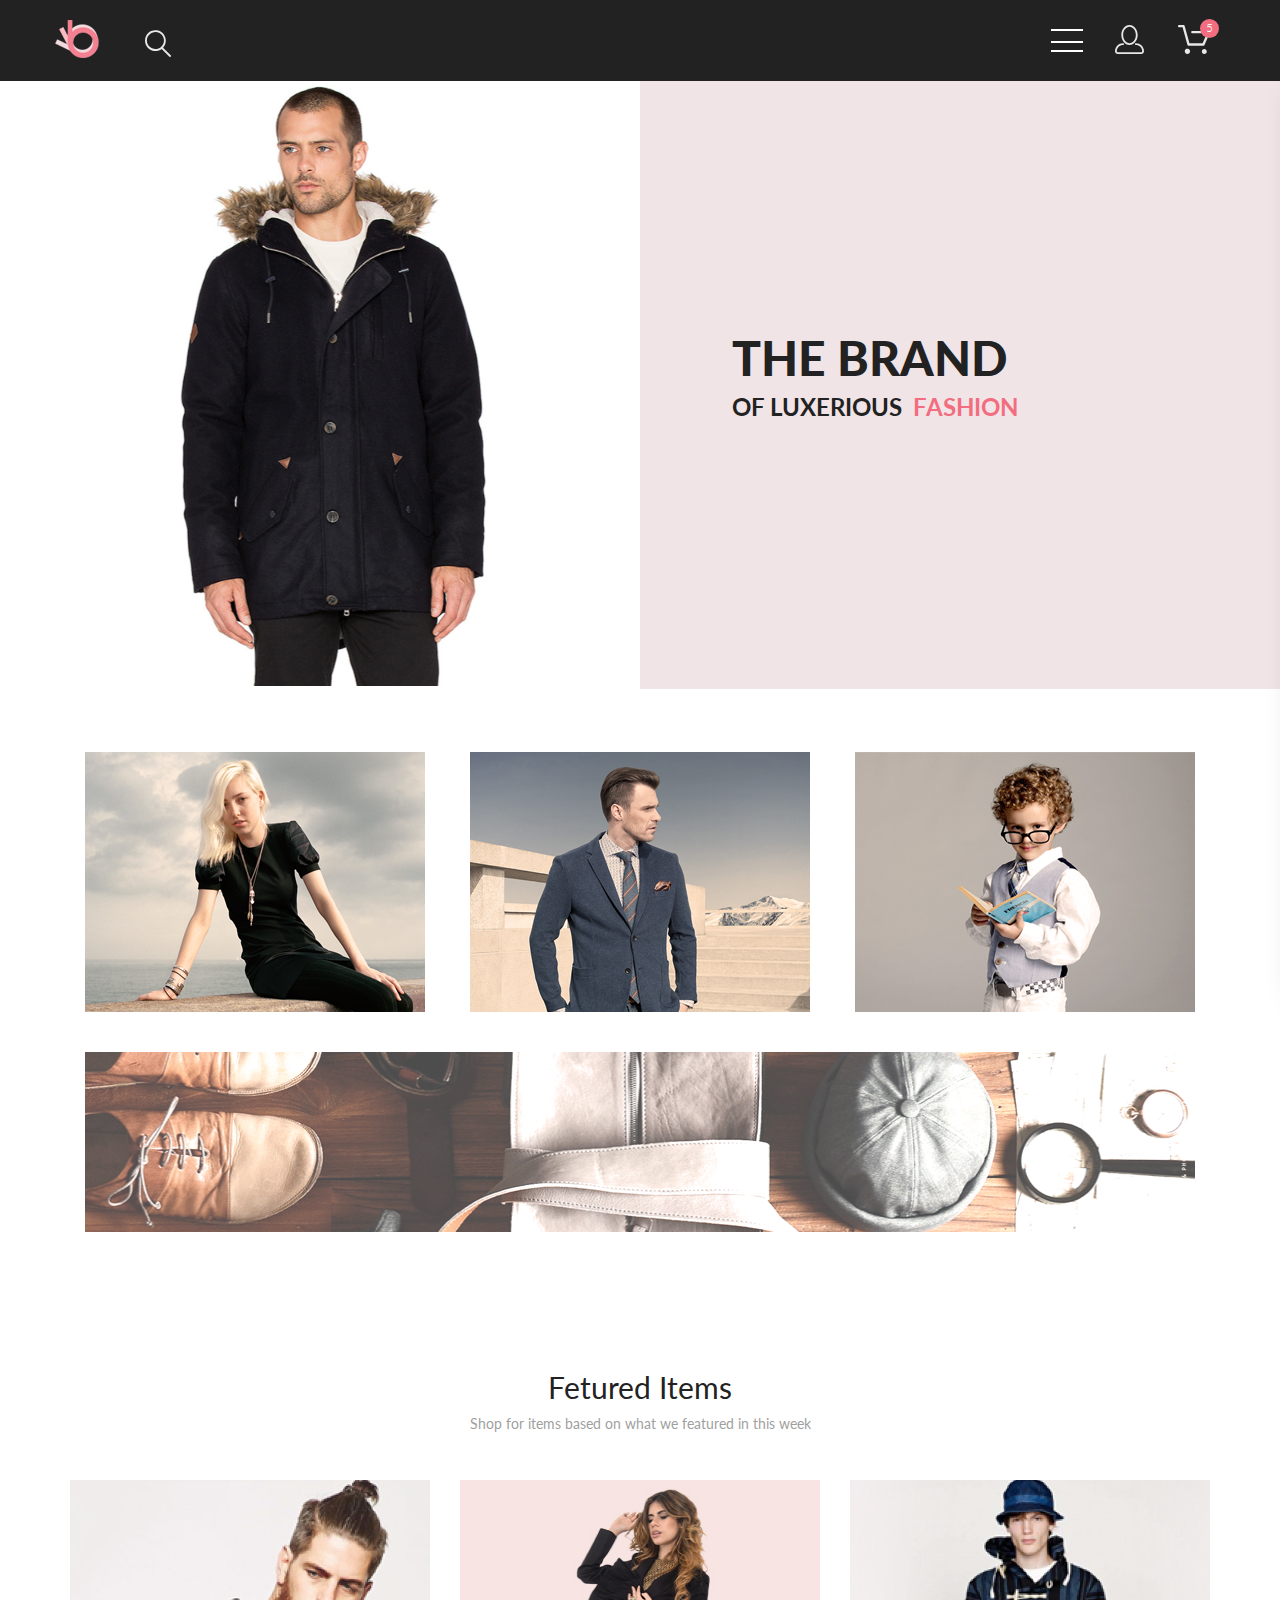
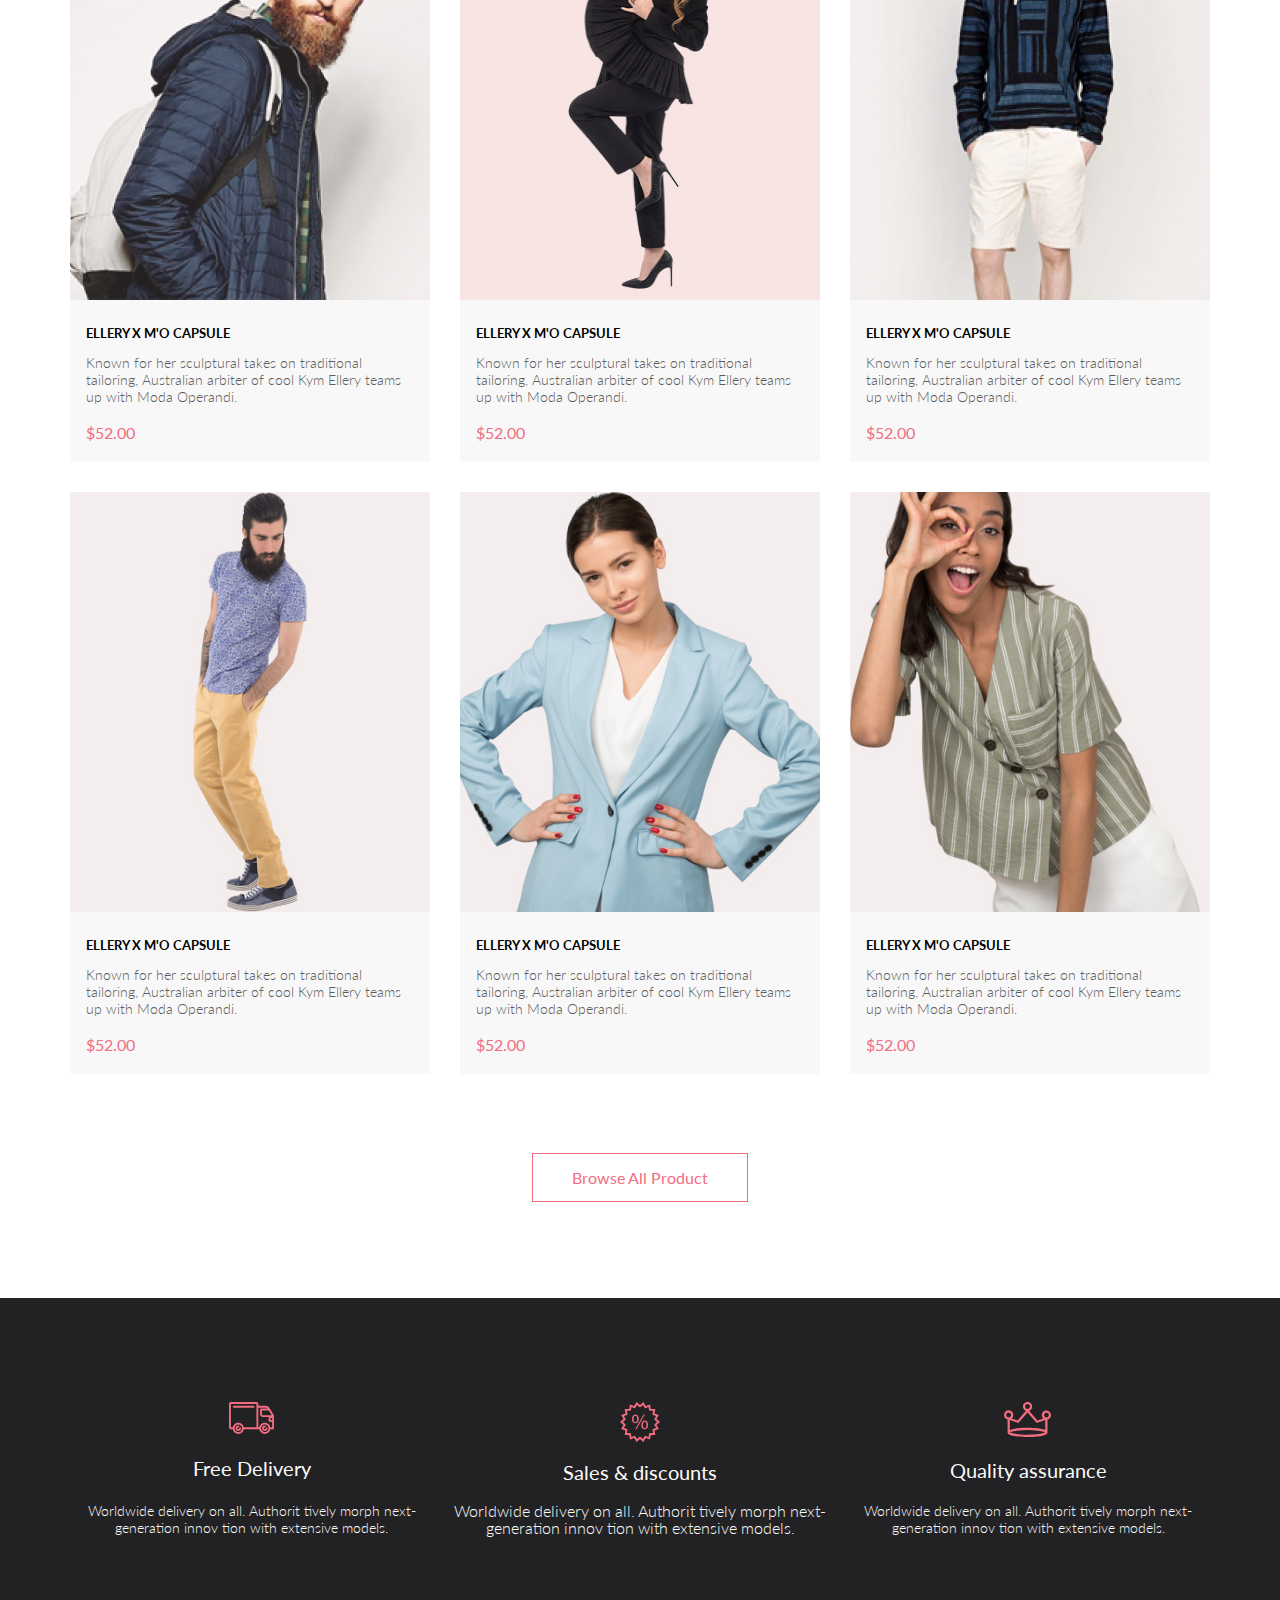
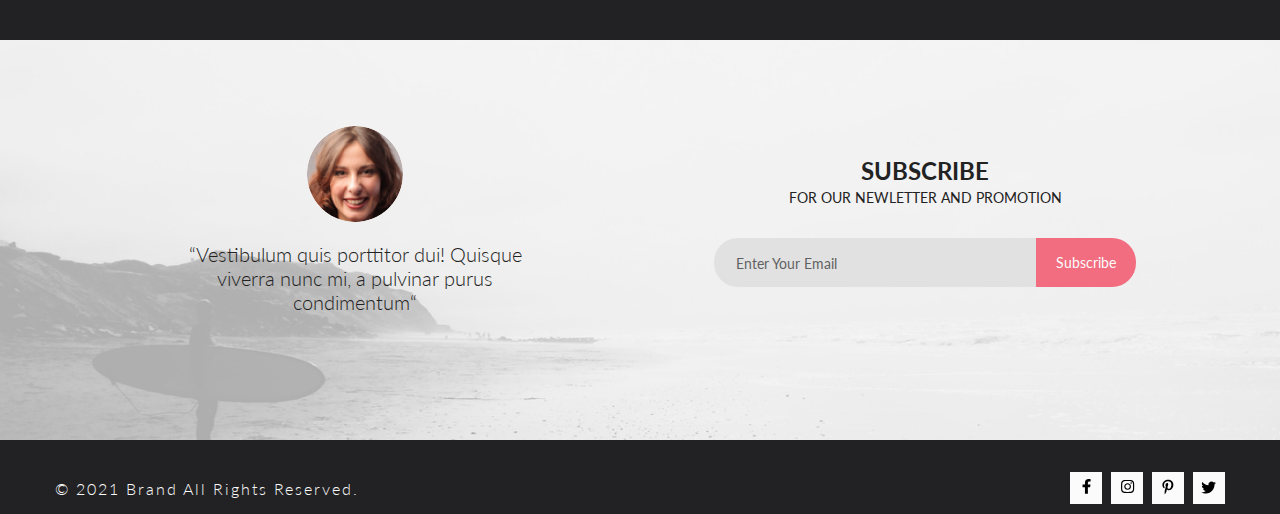
==== commit b742fe14: "сделал адаптив index.html" ====
--- a/index.html
+++ b/index.html
@@ -49,7 +49,7 @@
                 <input class="header__search" type="image" src="images/search-input.svg" >
             </div>               
                <div class="header__item center">
-                <button  class="header__btn burger btn__reset header__item-link" type="button">
+                <button  class="header__btn burger btn__reset" type="button">
                     <span></span>
                 </button>
                 <a href="#" class="header__item-link"><img src="images/user-icon.svg" alt="" class="user__img"></a>
@@ -98,23 +98,22 @@
         </ul>
     </nav>
     </header>
-    <section class="brand__container">        
+   <section class="brand__container">        
             <div class="brand__item-img">
-                <img src="images/man.png" alt="" class="brand__img" width="800px" height="765px">
+                <img src="images/man.png" alt="" class="brand__img">
             </div>
             <div class="brand__item">
                 <h1 class="brand__title"> <span class="brand">the brand</span>
      <span class="lux">of luxerious</span> <span class="fashion">fashion</span>
                          
                 </h1>
-            </div>     
-          
+            </div>      
        
     </section>
-    <section class="promotion">
+ <section class="promotion">
         <div class="container">
             <ul class="promotion__list">
-                <a href="" class="promotion__link">
+              
                     <li class="promotion__list-item promotion__women">
                         <div class="promotion__text">
                             <h3 class="promotion__item-title">
@@ -125,8 +124,8 @@
                             </p>
                         </div>                     
                     </li>
-                </a>
-               <a href="" class="promotion__link">
+               
+              
                     <li class="promotion__list-item promotion__men">
                         <div class="promotion__text">
                             <h3 class="promotion__item-title">
@@ -135,11 +134,10 @@
                             <p class="promotion__item-text">
                                 for men
                             </p>
-                        </div>                     
-                    
+                        </div>               
                     </li>
-               </a>              
-                <a href="" class="promotion__link">
+                       
+               
                     <li class="promotion__list-item promotion__kids">
                         <div class="promotion__text">
                             <h3 class="promotion__item-title">
@@ -148,11 +146,10 @@
                             <p class="promotion__item-text">
                                 FOR KIDS
                             </p>
-                        </div>
-                                       
+                        </div>                                       
                     </li>
-                </a>               
-                <a href="" class="promotion__link-trendy promotion__link">
+                       
+               
                     <li class="promotion__list-item promotion__trendy">
                         <div class="promotion__text">
                             <h3 class="promotion__item-title ">
@@ -164,11 +161,11 @@
                         </div>
                        
                     </li>
-             </a>               
+                    
             </ul>
         </div>
     </section>
-    <section class="fetured">
+  <section class="fetured">
         <div class="container">
             <div class="fetured__content">
                 <h2 class="fetured__title">
@@ -179,7 +176,7 @@
                 </p>
             </div>
            
-            <ul class="fetured__products">
+     <ul class="fetured__products">
                 <li class="products-item"> 
                                                 
                     <div class="products__images">  
@@ -301,7 +298,7 @@
             <button class="fetured__btn btn__reset">Browse All Product</button>
         </div>
     </section>
-    <section class="services">
+   <section class="services">
         <h2></h2>
         <div class="container">
             <ul class="services__list">
@@ -336,7 +333,7 @@
             </ul>
         </div>
     </section>
-    <footer class="footer">
+ <footer class="footer">
         <div class="footer__top">
             <div class="container footer__top-container">
                 <div class="footer__text-author">
@@ -364,7 +361,7 @@
                  </form>
             </div>
         </div>
-        <div class="footer__bottom">
+     <div class="footer__bottom">
             <div class="container footer__bootom-container">
                 <p class="footer__copy">
                     &copy; 2021 Brand All Rights Reserved.
@@ -402,7 +399,7 @@
             </div>
         </div>
 
-    </footer>
+    </footer>  
 
    
   
--- a/scss/style.css
+++ b/scss/style.css
@@ -409,6 +409,11 @@
 .header {
   background-color: #222222;
   min-height: 75px;
+  position: fixed;
+  width: 100%;
+  left: 0;
+  top: 0;
+  z-index: 999;
 }
 .header__container {
   display: -webkit-box;
@@ -425,11 +430,21 @@
 .header__logo {
   margin-right: 41px;
 }
+@media (max-width: 1024px) {
+  .header__logo {
+    margin-left: 32px;
+  }
+}
 .header .header__item-link {
   display: inline-block;
 }
 .header .header__item-link:not(:last-child) {
   margin-right: 33px;
+}
+@media (max-width: 375px) {
+  .header .header__item-link {
+    display: none;
+  }
 }
 .header .burger {
   width: 32px;
@@ -438,6 +453,12 @@
   border-bottom: 2px solid #fff;
   position: relative;
   outline: none;
+  margin-right: 32px;
+}
+@media (max-width: 375px) {
+  .header .burger {
+    margin-right: 30px;
+  }
 }
 .header .burger span {
   position: absolute;
@@ -451,6 +472,16 @@
 .header .basket__link {
   position: relative;
   padding-right: 15px;
+}
+@media (max-width: 1024px) {
+  .header .basket__link {
+    padding-right: 30px;
+  }
+}
+@media (max-width: 768px) {
+  .header .basket__link {
+    padding-right: 30px;
+  }
 }
 .header .basket__link span {
   display: inline-block;
@@ -468,6 +499,16 @@
   padding: 2px 0;
   z-index: 5;
 }
+@media (max-width: 1024px) {
+  .header .basket__link span {
+    right: 22px;
+  }
+}
+@media (max-width: 768px) {
+  .header .basket__link span {
+    right: 22px;
+  }
+}
 .header .center {
   display: -webkit-box;
   display: -ms-flexbox;
@@ -478,37 +519,53 @@
 }
 .header .header__menu {
   width: 232px;
-  height: 769px;
-  padding: 16px 0 157px 0;
+  height: 900px;
+  padding: 16px 0 133px 32px;
   position: fixed;
-  right: -100px;
+  right: -250px;
   top: 81px;
   background-color: #FBFBFB;
   z-index: 999;
-  -webkit-transition: all 0.5s ease-in-out;
-  transition: all 0.5s ease-in-out;
+  -webkit-transition: all 0.5s linear;
+  transition: all 0.5s linear;
+  -webkit-box-shadow: 0 14px 28px rgba(0, 0, 0, 0.25), 0 10px 10px rgba(0, 0, 0, 0.22);
+          box-shadow: 0 14px 28px rgba(0, 0, 0, 0.25), 0 10px 10px rgba(0, 0, 0, 0.22);
+}
+@media (max-width: 1024px) {
+  .header .header__menu {
+    overflow: auto;
+    padding: 16px 0 30px 32px;
+    height: 500px;
+  }
 }
 .header .header__menu.active {
   right: 0;
-  -webkit-transition: all 0.5s ease-in-out;
-  transition: all 0.5s ease-in-out;
+  -webkit-transition: all 0.5s linear;
+  transition: all 0.5s linear;
+  background-color: rgba(255, 255, 255, 0.6);
 }
 .header .header__menu .menu {
   position: relative;
-  padding: 16px 0 157px 33px;
   font-size: 14px;
   line-height: 17px;
 }
 .header .header__menu .menu__close-btn {
   position: absolute;
-  right: 16px;
-  top: 0;
-  width: 12px;
-  height: 12px;
+  right: 20px;
+  top: 20px;
+  width: 25px;
+  height: 25px;
   border: none;
   background-image: url(../images/close-btn.svg);
+  background-repeat: no-repeat;
+  background-size: cover;
   background-color: transparent;
   cursor: pointer;
+}
+@media (max-width: 1024px) {
+  .header .header__menu .menu__close-btn {
+    top: 0;
+  }
 }
 .header .header__menu .menu__title {
   font-size: 14px;
@@ -520,15 +577,17 @@
   color: #222222;
 }
 .header .header__menu .menu .menu__list-item {
-  -webkit-transition: all 0.3s;
-  transition: all 0.3s;
+  -webkit-transition: all 0.3s linear;
+  transition: all 0.3s linear;
 }
 .header .header__menu .menu .menu__list-item:hover .menu__list-link {
   color: #F16D7F;
   font-weight: 700;
   text-decoration: underline;
-  -webkit-transition: all 0.3s;
-  transition: all 0.3s;
+  -webkit-transition: all 0.3s linear;
+  transition: all 0.3s linear;
+  -webkit-transform: scale(1.25);
+          transform: scale(1.25);
 }
 .header .header__menu .menu__item-title {
   color: #F16D7F;
@@ -538,7 +597,19 @@
 }
 .header .header__menu .menu__list-link {
   text-transform: capitalize;
-  padding-bottom: 11px;
+  padding: 15px;
+  font-size: 22px;
+  line-height: 17px;
+  font-weight: 400;
+  color: #6F6E6E;
+}
+@media (max-width: 1024px) {
+  .header .header__menu .menu__list-link {
+    font-size: 18px;
+    line-height: 17px;
+    font-weight: 400;
+    padding: 8px 0;
+  }
 }
 
 .brand__container {
@@ -546,9 +617,25 @@
   display: -ms-flexbox;
   display: flex;
   overflow: hidden;
+  padding-top: 75px;
+}
+@media (max-width: 414px) {
+  .brand__container {
+    height: 363px;
+  }
 }
 .brand__container .brand__item-img {
   width: 50%;
+}
+@media (max-width: 768px) {
+  .brand__container .brand__item-img {
+    width: 50%;
+  }
+}
+@media (max-width: 414px) {
+  .brand__container .brand__item-img {
+    display: none;
+  }
 }
 .brand__container .brand__item {
   width: 50%;
@@ -560,6 +647,17 @@
       -ms-flex-align: center;
           align-items: center;
   padding-left: 64px;
+}
+@media (max-width: 768px) {
+  .brand__container .brand__item {
+    padding-left: 40px;
+  }
+}
+@media (max-width: 414px) {
+  .brand__container .brand__item {
+    width: 100%;
+    padding: 0 56px;
+  }
 }
 .brand__container .brand__title {
   padding-left: 28px;
@@ -569,6 +667,14 @@
   line-height: 40px;
   color: #222222;
   position: relative;
+}
+@media (max-width: 414px) {
+  .brand__container .brand__title {
+    font-size: 38px;
+    line-height: 32px;
+    font-weight: 700;
+    padding-left: 15px;
+  }
 }
 .brand__container .brand__title::before {
   content: "";
@@ -595,6 +701,13 @@
   font-size: 24px;
   font-weight: 700;
 }
+@media (max-width: 375px) {
+  .brand__container .lux {
+    font-size: 19px;
+    line-height: 19px;
+    font-weight: 700;
+  }
+}
 .brand__container .fashion {
   color: #F16D7F;
   font-size: 24px;
@@ -605,8 +718,13 @@
 .promotion {
   padding: 63px 0 97px 0;
 }
+@media (max-width: 1024px) {
+  .promotion {
+    padding-top: 35px;
+    padding-bottom: 35px;
+  }
+}
 .promotion__list {
-  width: 100%;
   display: -webkit-box;
   display: -ms-flexbox;
   display: flex;
@@ -616,13 +734,9 @@
   -ms-flex-wrap: wrap;
       flex-wrap: wrap;
 }
-.promotion__link {
-  width: 360px;
-  -webkit-transition: all 0.3s;
-  transition: all 0.3s;
-}
-.promotion__list-item {
-  margin: 0 10px;
+.promotion .promotion__list-item {
+  width: 340px;
+  margin: 0 15px;
   margin-bottom: 40px;
   display: -webkit-box;
   display: -ms-flexbox;
@@ -643,13 +757,40 @@
   -webkit-transition: all 0.3s;
   transition: all 0.3s;
 }
-.promotion__link:hover {
-  -webkit-transform: scale(1.2);
-          transform: scale(1.2);
+@media (max-width: 1024px) {
+  .promotion .promotion__list-item {
+    width: 301px;
+  }
+}
+@media (max-width: 812px) {
+  .promotion .promotion__list-item {
+    width: 230px;
+  }
+}
+@media (max-width: 768px) {
+  .promotion .promotion__list-item {
+    width: 231px;
+    margin: 20px 7px;
+  }
+}
+@media (max-width: 414px) {
+  .promotion .promotion__list-item {
+    width: 100%;
+  }
+}
+.promotion .promotion__list-item:hover {
+  -webkit-transform: scale(1.1);
+          transform: scale(1.1);
   -webkit-transition: -webkit-transform 0.3s;
   transition: -webkit-transform 0.3s;
   transition: transform 0.3s;
   transition: transform 0.3s, -webkit-transform 0.3s;
+}
+@media (max-width: 1024px) {
+  .promotion .promotion__list-item:hover {
+    -webkit-transform: scale(1);
+            transform: scale(1);
+  }
 }
 .promotion__text {
   font-size: 16px;
@@ -682,26 +823,33 @@
   background-image: url(../images/prom-women.jpg);
   background-repeat: no-repeat;
   background-size: cover;
+  background-position: center;
 }
 .promotion__men {
   background-image: url(../images/prom-men.jpg);
   background-repeat: no-repeat;
   background-size: cover;
+  background-size: cover;
+  background-position: center;
 }
 .promotion__kids {
   background-image: url(../images/prom-kids.jpg);
   background-repeat: no-repeat;
   background-size: cover;
-}
-.promotion__link-trendy {
-  width: 100%;
-}
-.promotion__trendy {
+  background-position: center;
+}
+.promotion .promotion__trendy {
   background-image: url(../images/prom-accets.jpg);
   background-repeat: no-repeat;
   background-size: cover;
+  background-position: center;
   width: 100%;
   height: 180px;
+}
+@media (max-width: 1024px) {
+  .promotion .promotion__trendy {
+    height: 116px;
+  }
 }
 .promotion__list-item::before {
   content: "";
@@ -755,6 +903,11 @@
   text-align: center;
   margin-bottom: 48px;
 }
+@media (max-width: 414px) {
+  .fetured__content {
+    margin-bottom: 64px;
+  }
+}
 .fetured__title {
   font-weight: normal;
   font-size: 30px;
@@ -779,9 +932,20 @@
       flex-wrap: wrap;
   margin-bottom: 49px;
 }
+@media (max-width: 1024px) {
+  .fetured__products {
+    -ms-flex-pack: distribute;
+        justify-content: space-around;
+  }
+}
+@media (max-width: 414px) {
+  .fetured__products {
+    margin-bottom: 41px;
+  }
+}
 .fetured .products-item {
   margin-bottom: 30px;
-  width: 360px;
+  max-width: 360px;
   position: relative;
   -webkit-transition: all 0.3s;
   transition: all 0.3s;
@@ -895,6 +1059,17 @@
   text-align: center;
   color: #FBFBFB;
 }
+@media (max-width: 768px) {
+  .services__list {
+    -webkit-box-orient: vertical;
+    -webkit-box-direction: normal;
+        -ms-flex-direction: column;
+            flex-direction: column;
+    -webkit-box-align: center;
+        -ms-flex-align: center;
+            align-items: center;
+  }
+}
 .services__item {
   display: -webkit-box;
   display: -ms-flexbox;
@@ -911,6 +1086,12 @@
           align-items: center;
   height: 134px;
 }
+@media (max-width: 768px) {
+  .services__item {
+    max-width: 360px;
+    margin-bottom: 48px;
+  }
+}
 .services__item-title {
   font-weight: 400;
   font-size: 19.96px;
@@ -931,6 +1112,11 @@
   background-position: center;
   background-size: cover;
 }
+@media (max-width: 768px) {
+  .footer__top {
+    padding: 53px 0 140px 0;
+  }
+}
 .footer__top-container {
   text-align: center;
   display: -webkit-box;
@@ -942,6 +1128,17 @@
   -webkit-box-align: center;
       -ms-flex-align: center;
           align-items: center;
+}
+@media (max-width: 768px) {
+  .footer__top-container {
+    -webkit-box-orient: vertical;
+    -webkit-box-direction: normal;
+        -ms-flex-direction: column;
+            flex-direction: column;
+    -webkit-box-align: center;
+        -ms-flex-align: center;
+            align-items: center;
+  }
 }
 .footer__text-author {
   width: 50%;
@@ -956,6 +1153,11 @@
       -ms-flex-align: center;
           align-items: center;
 }
+@media (max-width: 768px) {
+  .footer__text-author {
+    margin-bottom: 40px;
+  }
+}
 .footer .author__images {
   width: 96px;
   height: 96px;
@@ -986,6 +1188,11 @@
       -ms-flex-align: center;
           align-items: center;
 }
+@media (max-width: 414px) {
+  .footer__form {
+    width: 100%;
+  }
+}
 .footer__form .form__title {
   font-size: 24px;
   line-height: 36px;
@@ -998,6 +1205,11 @@
   font-weight: 400;
   color: #222222;
   margin-bottom: 32px;
+}
+@media (max-width: 768px) {
+  .footer__form .form__text {
+    margin-bottom: 27px;
+  }
 }
 .footer__form .form__input {
   height: 49px;
@@ -1010,6 +1222,11 @@
   font-family: "Lato", sans-serif;
   font-size: 14px;
   line-height: 17px;
+}
+@media (max-width: 414px) {
+  .footer__form .form__input {
+    width: 240px;
+  }
 }
 .footer__form .form__input::-webkit-input-placeholder {
   color: #222224;
@@ -1072,7 +1289,24 @@
   -webkit-box-align: center;
       -ms-flex-align: center;
           align-items: center;
-  padding: 32px 0;
+  padding: 32px 0 10px;
+}
+@media (max-width: 1024px) {
+  .footer__bootom-container {
+    -ms-flex-pack: distribute;
+        justify-content: space-around;
+  }
+}
+@media (max-width: 414px) {
+  .footer__bootom-container {
+    -webkit-box-orient: vertical;
+    -webkit-box-direction: reverse;
+        -ms-flex-direction: column-reverse;
+            flex-direction: column-reverse;
+    -webkit-box-align: center;
+        -ms-flex-align: center;
+            align-items: center;
+  }
 }
 .footer__copy {
   font-size: 16px;
@@ -1083,6 +1317,11 @@
   display: -webkit-box;
   display: -ms-flexbox;
   display: flex;
+}
+@media (max-width: 414px) {
+  .footer__social-list {
+    margin: 11px 0 40px;
+  }
 }
 .footer__social-item {
   background-color: #FBFBFB;
@@ -1138,7 +1377,7 @@
 }
 .registration__top {
   background: #F8F3F4;
-  padding: 60px 0;
+  padding: 135px 0 60px;
 }
 .registration__title {
   font-size: 24px;
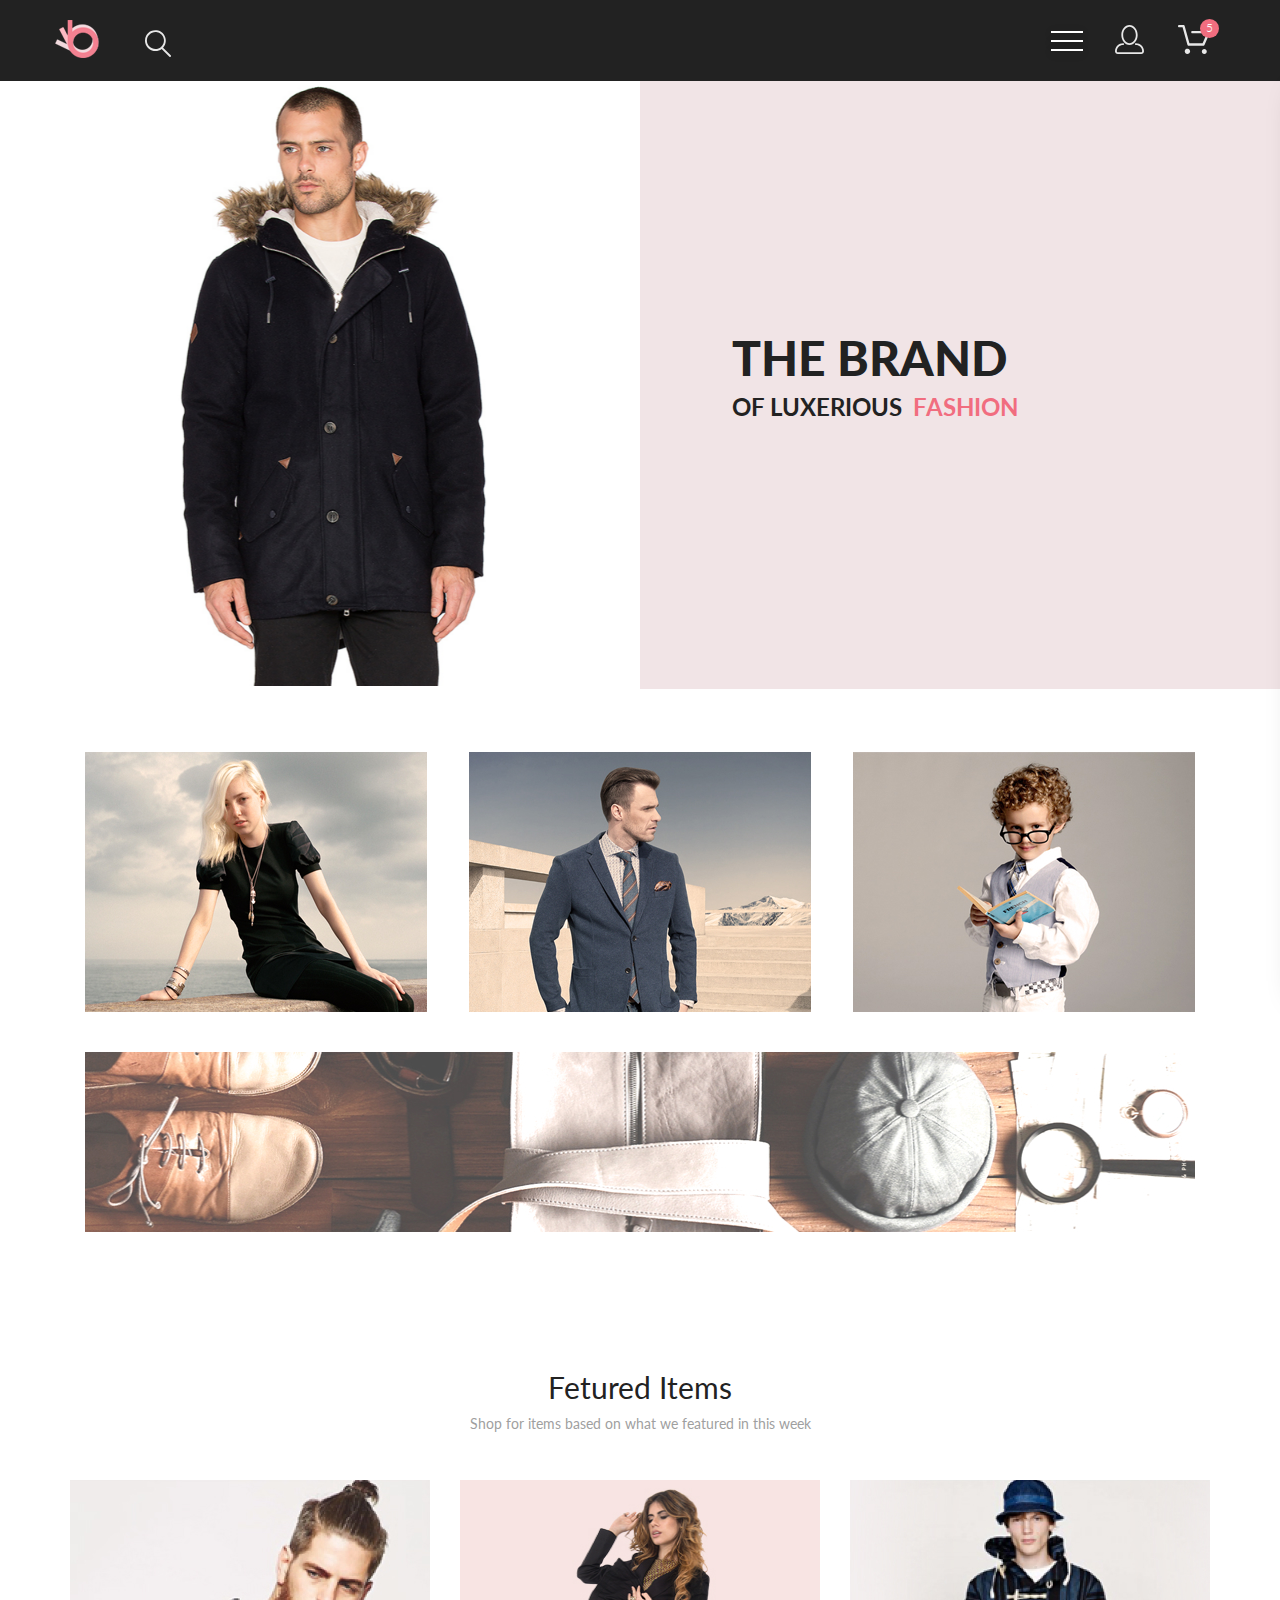
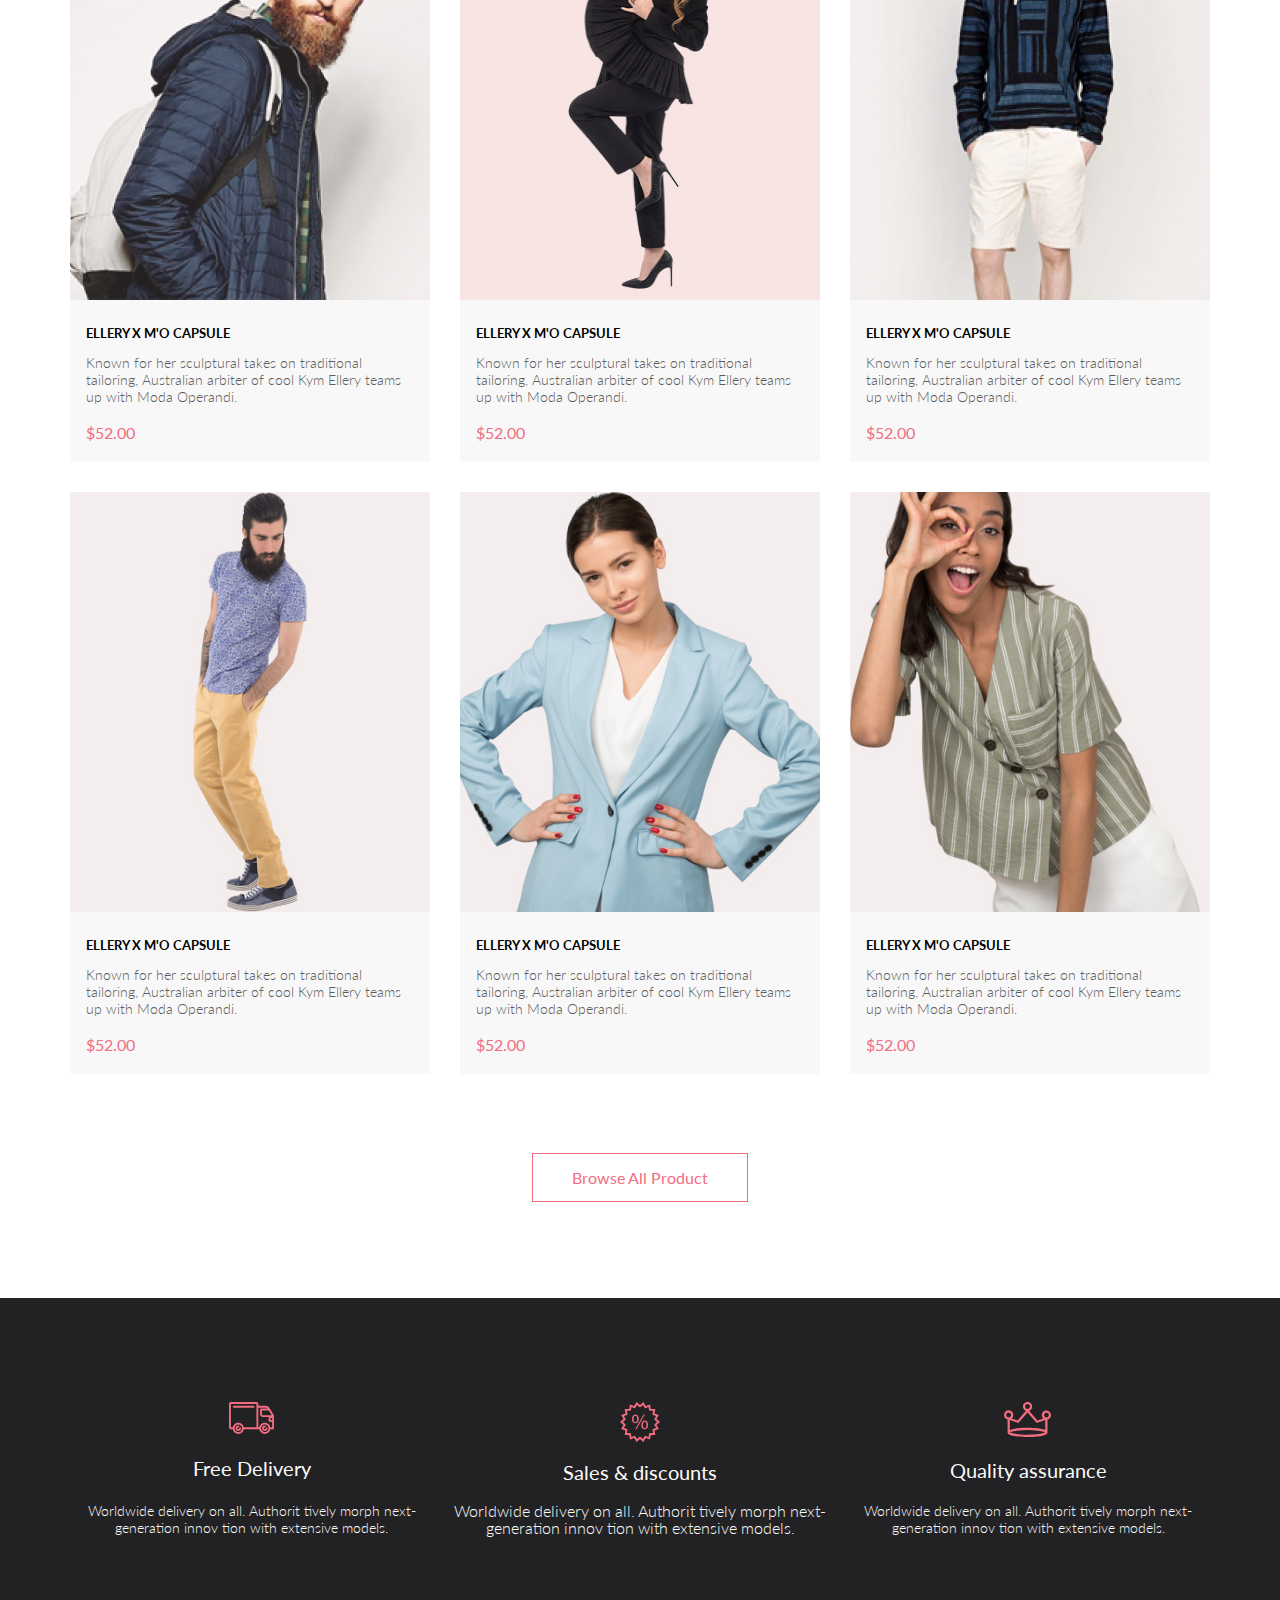
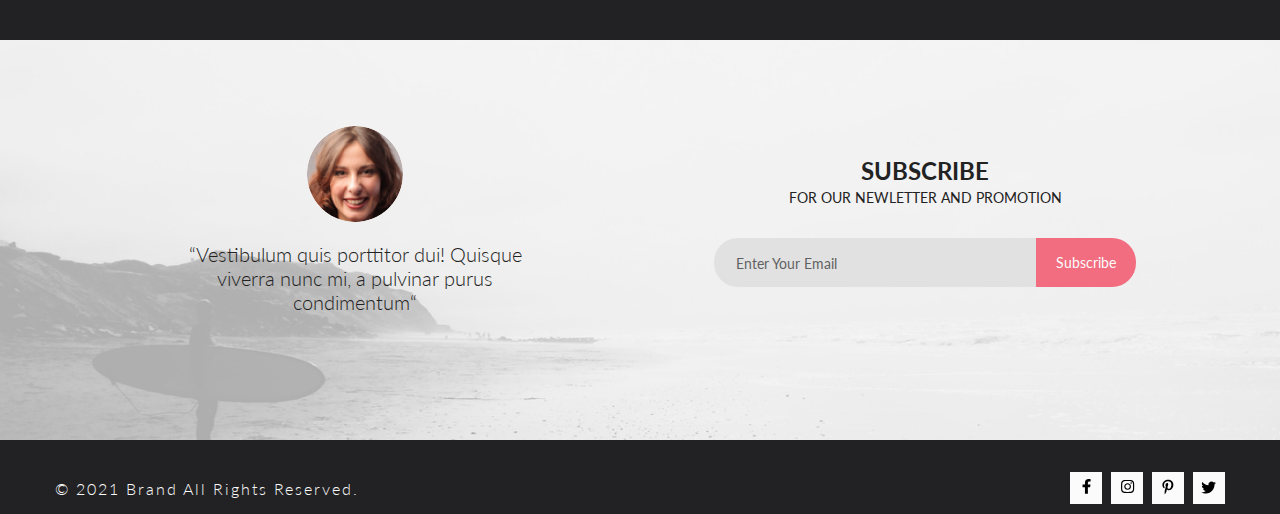
==== commit 29812706: "добавил анимации для кнопки burger" ====
--- a/index.html
+++ b/index.html
@@ -51,6 +51,9 @@
                <div class="header__item center">
                 <button  class="header__btn burger btn__reset" type="button">
                     <span></span>
+                    <span></span>
+                    <span></span>
+
                 </button>
                 <a href="#" class="header__item-link"><img src="images/user-icon.svg" alt="" class="user__img"></a>
                 <a href="#" class="header__item-link basket__link"><img src="images/basket.svg" alt="" class="basket__img"> <span>5</span></a>
--- a/scss/style.css
+++ b/scss/style.css
@@ -448,12 +448,13 @@
 }
 .header .burger {
   width: 32px;
-  height: 23px;
-  border-top: 2px solid #fff;
-  border-bottom: 2px solid #fff;
-  position: relative;
-  outline: none;
+  height: 32px;
   margin-right: 32px;
+  display: block;
+  -webkit-transition: -webkit-transform 0.3s linear;
+  transition: -webkit-transform 0.3s linear;
+  transition: transform 0.3s linear;
+  transition: transform 0.3s linear, -webkit-transform 0.3s linear;
 }
 @media (max-width: 375px) {
   .header .burger {
@@ -461,13 +462,28 @@
   }
 }
 .header .burger span {
-  position: absolute;
-  width: 32px;
+  display: block;
+  position: relative;
+  width: 100%;
   height: 2px;
-  left: 0;
-  top: auto;
-  right: 0;
   background-color: #fff;
+  -webkit-box-shadow: 0 2px 10px #00000030;
+          box-shadow: 0 2px 10px #00000030;
+}
+.header .burger span + span {
+  margin-top: 7px;
+}
+.header .burger span:nth-child(1) {
+  -webkit-animation: ease 0.5s top-back forwards;
+          animation: ease 0.5s top-back forwards;
+}
+.header .burger span:nth-child(2) {
+  -webkit-animation: ease 0.5s middle-back forwards;
+          animation: ease 0.5s middle-back forwards;
+}
+.header .burger span:nth-child(3) {
+  -webkit-animation: ease 0.5s bottom-back forwards;
+          animation: ease 0.5s bottom-back forwards;
 }
 .header .basket__link {
   position: relative;
@@ -536,13 +552,8 @@
     overflow: auto;
     padding: 16px 0 30px 32px;
     height: 500px;
-  }
-}
-.header .header__menu.active {
-  right: 0;
-  -webkit-transition: all 0.5s linear;
-  transition: all 0.5s linear;
-  background-color: rgba(255, 255, 255, 0.6);
+    width: 200px;
+  }
 }
 .header .header__menu .menu {
   position: relative;
@@ -550,6 +561,7 @@
   line-height: 17px;
 }
 .header .header__menu .menu__close-btn {
+  display: none;
   position: absolute;
   right: 20px;
   top: 20px;
@@ -611,7 +623,278 @@
     padding: 8px 0;
   }
 }
-
+.header.active .header__menu {
+  right: 0;
+  -webkit-transition: all 0.5s linear;
+  transition: all 0.5s linear;
+  background-color: rgba(255, 255, 255, 0.9);
+}
+@media (max-width: 1600px) {
+  .header.active .header__menu {
+    right: 119px;
+    -webkit-transition: all 0.5s linear;
+    transition: all 0.5s linear;
+    background-color: rgba(255, 255, 255, 0.9);
+  }
+}
+@media (max-width: 768px) {
+  .header.active .header__menu {
+    right: 0;
+    -webkit-transition: all 0.5s linear;
+    transition: all 0.5s linear;
+    background-color: rgba(255, 255, 255, 0.9);
+  }
+}
+@media (max-width: 1600px) {
+  .header.active .burger {
+    background-color: #F16D7F;
+    -webkit-transition: -webkit-transform 0.3s linear;
+    transition: -webkit-transform 0.3s linear;
+    transition: transform 0.3s linear;
+    transition: transform 0.3s linear, -webkit-transform 0.3s linear;
+    position: relative;
+    -webkit-transform: translate(6px, 56px);
+            transform: translate(6px, 56px);
+    z-index: 1000;
+  }
+}
+@media (max-width: 1024px) {
+  .header.active .burger {
+    -webkit-transform: translate(6px, 78px);
+            transform: translate(6px, 78px);
+  }
+}
+@media (max-width: 768px) {
+  .header.active .burger {
+    -webkit-transform: translate(-42px, 56px);
+            transform: translate(-42px, 56px);
+  }
+}
+@media (max-width: 375px) {
+  .header.active .burger {
+    -webkit-transform: translate(10px, 75px);
+            transform: translate(10px, 75px);
+  }
+}
+.header.active .burger span:nth-child(1) {
+  -webkit-animation: ease 0.5s top forwards;
+          animation: ease 0.5s top forwards;
+}
+.header.active .burger span:nth-child(2) {
+  -webkit-animation: ease 0.5s middle forwards;
+          animation: ease 0.5s middle forwards;
+}
+.header.active .burger span:nth-child(3) {
+  -webkit-animation: ease 0.5s bottom forwards;
+          animation: ease 0.5s bottom forwards;
+}
+
+@-webkit-keyframes top {
+  0% {
+    top: 0;
+    -webkit-transform: rotate(0);
+            transform: rotate(0);
+  }
+  50% {
+    top: 9px;
+    -webkit-transform: rotate(0);
+            transform: rotate(0);
+  }
+  100% {
+    top: 9px;
+    -webkit-transform: rotate(45deg);
+            transform: rotate(45deg);
+  }
+}
+
+@keyframes top {
+  0% {
+    top: 0;
+    -webkit-transform: rotate(0);
+            transform: rotate(0);
+  }
+  50% {
+    top: 9px;
+    -webkit-transform: rotate(0);
+            transform: rotate(0);
+  }
+  100% {
+    top: 9px;
+    -webkit-transform: rotate(45deg);
+            transform: rotate(45deg);
+  }
+}
+@-webkit-keyframes top-back {
+  0% {
+    top: 9px;
+    -webkit-transform: rotate(45deg);
+            transform: rotate(45deg);
+  }
+  50% {
+    top: 9px;
+    -webkit-transform: rotate(0);
+            transform: rotate(0);
+  }
+  100% {
+    top: 0;
+    -webkit-transform: rotate(0);
+            transform: rotate(0);
+  }
+}
+@keyframes top-back {
+  0% {
+    top: 9px;
+    -webkit-transform: rotate(45deg);
+            transform: rotate(45deg);
+  }
+  50% {
+    top: 9px;
+    -webkit-transform: rotate(0);
+            transform: rotate(0);
+  }
+  100% {
+    top: 0;
+    -webkit-transform: rotate(0);
+            transform: rotate(0);
+  }
+}
+@-webkit-keyframes middle {
+  0% {
+    -webkit-transform: scale(1);
+            transform: scale(1);
+  }
+  50% {
+    top: 9px;
+    -webkit-transform: scale(0);
+            transform: scale(0);
+  }
+  100% {
+    top: 0;
+    -webkit-transform: scale(0);
+            transform: scale(0);
+  }
+}
+@keyframes middle {
+  0% {
+    -webkit-transform: scale(1);
+            transform: scale(1);
+  }
+  50% {
+    top: 9px;
+    -webkit-transform: scale(0);
+            transform: scale(0);
+  }
+  100% {
+    top: 0;
+    -webkit-transform: scale(0);
+            transform: scale(0);
+  }
+}
+@-webkit-keyframes middle-back {
+  0% {
+    -webkit-transform: scale(0);
+            transform: scale(0);
+  }
+  50% {
+    top: 9px;
+    -webkit-transform: scale(0);
+            transform: scale(0);
+  }
+  100% {
+    top: 0;
+    -webkit-transform: scale(1);
+            transform: scale(1);
+  }
+}
+@keyframes middle-back {
+  0% {
+    -webkit-transform: scale(0);
+            transform: scale(0);
+  }
+  50% {
+    top: 9px;
+    -webkit-transform: scale(0);
+            transform: scale(0);
+  }
+  100% {
+    top: 0;
+    -webkit-transform: scale(1);
+            transform: scale(1);
+  }
+}
+@-webkit-keyframes bottom {
+  0% {
+    bottom: 0;
+    -webkit-transform: rotate(0);
+            transform: rotate(0);
+  }
+  50% {
+    bottom: 9px;
+    -webkit-transform: rotate(0);
+            transform: rotate(0);
+  }
+  100% {
+    bottom: 9px;
+    -webkit-transform: rotate(-45deg);
+            transform: rotate(-45deg);
+  }
+}
+@keyframes bottom {
+  0% {
+    bottom: 0;
+    -webkit-transform: rotate(0);
+            transform: rotate(0);
+  }
+  50% {
+    bottom: 9px;
+    -webkit-transform: rotate(0);
+            transform: rotate(0);
+  }
+  100% {
+    bottom: 9px;
+    -webkit-transform: rotate(-45deg);
+            transform: rotate(-45deg);
+  }
+}
+@-webkit-keyframes bottom-back {
+  0% {
+    bottom: 9px;
+    -webkit-transform: rotate(-45deg);
+            transform: rotate(-45deg);
+  }
+  50% {
+    bottom: 9px;
+    -webkit-transform: rotate(0);
+            transform: rotate(0);
+  }
+  100% {
+    bottom: 0;
+    -webkit-transform: rotate(0);
+            transform: rotate(0);
+  }
+}
+@keyframes bottom-back {
+  0% {
+    bottom: 9px;
+    -webkit-transform: rotate(-45deg);
+            transform: rotate(-45deg);
+  }
+  50% {
+    bottom: 9px;
+    -webkit-transform: rotate(0);
+            transform: rotate(0);
+  }
+  100% {
+    bottom: 0;
+    -webkit-transform: rotate(0);
+            transform: rotate(0);
+  }
+}
+@media (max-width: 375px) {
+  body.lock {
+    overflow: hidden;
+  }
+}
 .brand__container {
   display: -webkit-box;
   display: -ms-flexbox;
@@ -735,7 +1018,7 @@
       flex-wrap: wrap;
 }
 .promotion .promotion__list-item {
-  width: 340px;
+  width: 30%;
   margin: 0 15px;
   margin-bottom: 40px;
   display: -webkit-box;
@@ -769,7 +1052,7 @@
 }
 @media (max-width: 768px) {
   .promotion .promotion__list-item {
-    width: 231px;
+    width: 31%;
     margin: 20px 7px;
   }
 }
@@ -1378,6 +1661,7 @@
 .registration__top {
   background: #F8F3F4;
   padding: 135px 0 60px;
+  width: 100%;
 }
 .registration__title {
   font-size: 24px;
@@ -1391,6 +1675,11 @@
   -webkit-transition: opacity 0.3s linear;
   transition: opacity 0.3s linear;
 }
+@media (max-width: 414px) {
+  .registration__title {
+    text-align: center;
+  }
+}
 .registration__title::before {
   content: "";
   position: absolute;
@@ -1418,14 +1707,29 @@
   display: -webkit-box;
   display: -ms-flexbox;
   display: flex;
-  -webkit-box-pack: justify;
-      -ms-flex-pack: justify;
-          justify-content: space-between;
+  -ms-flex-pack: distribute;
+      justify-content: space-around;
+}
+@media (max-width: 414px) {
+  .registration__inner {
+    display: block;
+    padding: 40px 0 0;
+  }
+}
+.registration__form {
+  width: 50%;
+  margin-right: 40px;
+}
+@media (max-width: 414px) {
+  .registration__form {
+    margin-bottom: 40px;
+    width: 100%;
+  }
 }
 .registration__form-input {
   display: block;
   outline: 1px solid #A4A4A4;
-  width: 360px;
+  width: 100%;
   padding: 13px 16px 17px;
   margin-bottom: 20px;
   -webkit-transition: all 0.1s linear;
@@ -1522,6 +1826,11 @@
   transition: all 0.1s linear;
   z-index: 1;
 }
+@media (max-width: 1024px) {
+  .registration .radio__label::before {
+    top: 2px;
+  }
+}
 .registration .radio__input:checked + .radio__label::before {
   background-color: #FBFBFB;
   border-color: #000000;
@@ -1544,6 +1853,11 @@
   transition: all 0.1s linear;
   opacity: 0;
 }
+@media (max-width: 1024px) {
+  .registration .radio__label::after {
+    top: 7px;
+  }
+}
 .registration .radio__input:checked + .radio__label::after {
   opacity: 1;
   -webkit-transition: all 0.1s linear;
@@ -1577,12 +1891,25 @@
   -webkit-transition: all ease 0.3s;
   transition: all ease 0.3s;
 }
-.registration__item {
+.registration .registration__item {
   font-weight: 300;
   font-size: 24px;
   line-height: 29px;
   color: #000000;
 }
+@media (max-width: 1024px) {
+  .registration .registration__item {
+    font-size: 16px;
+    line-height: 19px;
+    font-weight: 300;
+    width: 50%;
+  }
+}
+@media (max-width: 414px) {
+  .registration .registration__item {
+    width: 100%;
+  }
+}
 .registration__item-title {
   font-weight: 300;
   margin-bottom: 22px;
@@ -1590,16 +1917,25 @@
 }
 .registration__item-text {
   margin-bottom: 22px;
-  width: 652px;
+  max-width: 652px;
 }
 .registration__list-item:not(:last-child) {
   margin-bottom: 16px;
 }
+.registration__list-item {
+  position: relative;
+  padding-left: 40px;
+}
 .registration__list-item::before {
-  content: url(images/checked.svg);
-  margin-right: 20px;
+  content: "";
+  position: absolute;
   width: 20px;
   height: 16px;
+  left: 0;
+  top: 0;
+  background-image: url(../images/checked.svg);
+  background-repeat: no-repeat;
+  background-size: cover;
 }
 
 .shoppingcarts__inner {
@@ -1610,6 +1946,27 @@
   -webkit-box-pack: justify;
       -ms-flex-pack: justify;
           justify-content: space-between;
+}
+@media (max-width: 768px) {
+  .shoppingcarts__inner {
+    display: block;
+  }
+}
+@media (max-width: 414px) {
+  .shoppingcarts__inner {
+    padding-top: 42px;
+    padding-bottom: 96px;
+  }
+}
+@media (max-width: 768px) {
+  .shoppingcarts__inner__box {
+    margin-bottom: 40px;
+  }
+}
+@media (max-width: 414px) {
+  .shoppingcarts__inner__box {
+    margin-bottom: 0;
+  }
 }
 .shoppingcarts__inner .shoppingcarts__item {
   position: relative;
@@ -1620,7 +1977,25 @@
   -webkit-box-shadow: 0 14px 28px rgba(0, 0, 0, 0.25), 0 10px 10px rgba(0, 0, 0, 0.22);
           box-shadow: 0 14px 28px rgba(0, 0, 0, 0.25), 0 10px 10px rgba(0, 0, 0, 0.22);
   margin-bottom: 40px;
-  height: 306px;
+}
+@media (max-width: 1024px) {
+  .shoppingcarts__inner .shoppingcarts__item {
+    max-width: 93%;
+    margin: 0 auto 30px;
+  }
+}
+@media (max-width: 768px) {
+  .shoppingcarts__inner .shoppingcarts__item {
+    width: 96%;
+    margin: 0 auto 30px;
+  }
+}
+@media (max-width: 414px) {
+  .shoppingcarts__inner .shoppingcarts__item {
+    max-width: 95%;
+    margin: 20px auto;
+    height: 188px;
+  }
 }
 .shoppingcarts__inner .shoppingcarts__item .carts__close-btn {
   display: block;
@@ -1636,16 +2011,37 @@
   border: none;
   cursor: pointer;
 }
-.shoppingcarts__inner .shoppingcarts__item__img {
-  width: 262px;
-  height: 306px;
+@media (max-width: 414px) {
+  .shoppingcarts__inner .shoppingcarts__item .carts__close-btn {
+    top: 10px;
+    right: 10px;
+  }
+}
+.shoppingcarts__inner .shoppingcarts__item .shoppingcarts__img {
   overflow: hidden;
+}
+@media (max-width: 414px) {
+  .shoppingcarts__inner .shoppingcarts__item .shoppingcarts__img {
+    max-width: 38%;
+  }
+}
+@media (max-width: 414px) {
+  .shoppingcarts__inner .shoppingcarts__item .shoppingcarts__img .shoppingcarts__images {
+    height: 100%;
+    -o-object-fit: cover;
+       object-fit: cover;
+  }
 }
 .shoppingcarts__inner .shoppingcarts__item .descr__item {
   padding: 22px 0 62px 31px;
   font-size: 24px;
   line-height: 29px;
   font-weight: normal;
+}
+@media (max-width: 414px) {
+  .shoppingcarts__inner .shoppingcarts__item .descr__item {
+    padding: 13px 0 0 17px;
+  }
 }
 .shoppingcarts__inner .shoppingcarts__item .descr__item-title {
   font-size: 24px;
@@ -1656,12 +2052,28 @@
   color: #222222;
   max-width: 262px;
 }
+@media (max-width: 414px) {
+  .shoppingcarts__inner .shoppingcarts__item .descr__item-title {
+    font-size: 16px;
+    line-height: 19px;
+    font-weight: normal;
+    margin-bottom: 25px;
+    max-width: 174px;
+  }
+}
 .shoppingcarts__inner .shoppingcarts__item .descr__list-item {
   font-size: 22px;
   line-height: 26px;
   font-weight: normal;
   color: #575757;
   margin-bottom: 6px;
+}
+@media (max-width: 414px) {
+  .shoppingcarts__inner .shoppingcarts__item .descr__list-item {
+    font-size: 14px;
+    line-height: 17px;
+    font-weight: normal;
+  }
 }
 .shoppingcarts__inner .shoppingcarts__item .descr__list-item .descr__price {
   color: #F16D7F;
@@ -1676,54 +2088,88 @@
   font-weight: 400;
   color: #656565;
 }
-.shoppingcarts__inner .adress__form {
-  padding-top: 17px;
-}
-.shoppingcarts__inner .adress__form__title {
+@media (max-width: 768px) {
+  .shoppingcarts__inner .form__box {
+    display: -webkit-box;
+    display: -ms-flexbox;
+    display: flex;
+    -webkit-box-align: center;
+        -ms-flex-align: center;
+            align-items: center;
+    -webkit-box-pack: justify;
+        -ms-flex-pack: justify;
+            justify-content: space-between;
+  }
+}
+@media (max-width: 414px) {
+  .shoppingcarts__inner .form__box {
+    display: block;
+  }
+}
+.shoppingcarts__inner .form__box .adress__form {
+  padding: 0 16px;
+  width: 50%;
+}
+@media (max-width: 768px) {
+  .shoppingcarts__inner .form__box .adress__form {
+    padding-top: 40px;
+  }
+}
+@media (max-width: 414px) {
+  .shoppingcarts__inner .form__box .adress__form {
+    padding: 48px 10px;
+  }
+}
+.shoppingcarts__inner .form__box .adress__form .adress__title {
   font-size: 16px;
   line-height: 19px;
   font-weight: 300;
   color: #222222;
   text-transform: uppercase;
 }
-.shoppingcarts__inner .adress__form-input {
+.shoppingcarts__inner .form__box .adress__form-input {
   display: block;
   padding: 13px 17px 16px;
   border: 1px solid #A4A4A4;
   width: 359px;
   margin: 21px 0;
 }
-.shoppingcarts__inner .adress__form-input::-webkit-input-placeholder {
+.shoppingcarts__inner .form__box .adress__form-input::-webkit-input-placeholder {
   font-size: 13px;
   line-height: 16px;
   font-weight: 300;
   color: #B1B1B1;
 }
-.shoppingcarts__inner .adress__form-input::-moz-placeholder {
+.shoppingcarts__inner .form__box .adress__form-input::-moz-placeholder {
   font-size: 13px;
   line-height: 16px;
   font-weight: 300;
   color: #B1B1B1;
 }
-.shoppingcarts__inner .adress__form-input:-ms-input-placeholder {
+.shoppingcarts__inner .form__box .adress__form-input:-ms-input-placeholder {
   font-size: 13px;
   line-height: 16px;
   font-weight: 300;
   color: #B1B1B1;
 }
-.shoppingcarts__inner .adress__form-input::-ms-input-placeholder {
+.shoppingcarts__inner .form__box .adress__form-input::-ms-input-placeholder {
   font-size: 13px;
   line-height: 16px;
   font-weight: 300;
   color: #B1B1B1;
 }
-.shoppingcarts__inner .adress__form-input::placeholder {
+.shoppingcarts__inner .form__box .adress__form-input::placeholder {
   font-size: 13px;
   line-height: 16px;
   font-weight: 300;
   color: #B1B1B1;
 }
-.shoppingcarts__inner .adress__form-btn {
+@media (max-width: 375px) {
+  .shoppingcarts__inner .form__box .adress__form__buttons {
+    margin-top: 30px;
+  }
+}
+.shoppingcarts__inner .form__box .adress__form-btn {
   padding: 10px 14px 12px 15px;
   text-transform: uppercase;
   font-size: 11px;
@@ -1735,19 +2181,38 @@
   -webkit-transition: all 0.3s linear;
   transition: all 0.3s linear;
 }
-.shoppingcarts__inner .adress__form-btn:hover {
+@media (max-width: 414px) {
+  .shoppingcarts__inner .form__box .adress__form-btn {
+    margin-bottom: 0;
+  }
+}
+.shoppingcarts__inner .form__box .adress__form-btn:hover {
   background-color: #F16D7F;
   color: #FBFBFB;
   -webkit-transition: all 0.3s linear;
   transition: all 0.3s linear;
   border-color: red;
 }
-.shoppingcarts__inner .adress__form .form__checkout {
+.shoppingcarts__inner .form__box .form__check {
+  width: 100%;
+}
+@media (max-width: 414px) {
+  .shoppingcarts__inner .form__box .form__check {
+    width: 100%;
+  }
+}
+.shoppingcarts__inner .form__box .form__checkout {
   background: #F5F3F3;
   padding: 39px 34px 42px 44px;
   width: 360px;
-}
-.shoppingcarts__inner .adress__form .form__checkout-total__text {
+  margin: 0 auto;
+}
+@media (max-width: 414px) {
+  .shoppingcarts__inner .form__box .form__checkout {
+    margin: 0 auto;
+  }
+}
+.shoppingcarts__inner .form__box .form__checkout-total__text {
   font-size: 11px;
   line-height: 13px;
   font-weight: 400;
@@ -1756,10 +2221,10 @@
   color: #4A4A4A;
   text-align: right;
 }
-.shoppingcarts__inner .adress__form .form__checkout-total__text .total__price {
+.shoppingcarts__inner .form__box .form__checkout-total__text .total__price {
   margin-left: 30px;
 }
-.shoppingcarts__inner .adress__form .form__checkout-grand__text {
+.shoppingcarts__inner .form__box .form__checkout-grand__text {
   font-size: 16px;
   line-height: 19px;
   font-weight: 300;
@@ -1767,18 +2232,18 @@
   text-align: right;
   margin-bottom: 21px;
 }
-.shoppingcarts__inner .adress__form .form__checkout-grand__text .grand__price {
+.shoppingcarts__inner .form__box .form__checkout-grand__text .grand__price {
   margin-left: 25px;
   color: #F16D7F;
 }
-.shoppingcarts__inner .adress__form .form__checkout .checkout__border-top {
+.shoppingcarts__inner .form__box .form__checkout .checkout__border-top {
   padding-right: 8px;
 }
-.shoppingcarts__inner .adress__form .form__checkout .checkout__border-top .checkout__proceed {
+.shoppingcarts__inner .form__box .form__checkout .checkout__border-top .checkout__proceed {
   padding-top: 17px;
   border-top: 1px solid #E2E2E2;
 }
-.shoppingcarts__inner .adress__form .form__checkout .checkout__border-top .checkout__proceed .checkout__btn {
+.shoppingcarts__inner .form__box .form__checkout .checkout__border-top .checkout__proceed .checkout__btn {
   display: block;
   white-space: nowrap;
   border: 1px solid transparent;
@@ -1793,7 +2258,7 @@
   -webkit-transition: all 0.3s linear;
   transition: all 0.3s linear;
 }
-.shoppingcarts__inner .adress__form .form__checkout .checkout__border-top .checkout__proceed .checkout__btn:hover {
+.shoppingcarts__inner .form__box .form__checkout .checkout__border-top .checkout__proceed .checkout__btn:hover {
   background-color: transparent;
   color: #F16D7F;
   -webkit-transition: all 0.3s linear;
@@ -1811,6 +2276,14 @@
       -ms-flex-align: center;
           align-items: center;
   padding-top: 32px;
+  margin-top: 30px;
+}
+@media (max-width: 768px) {
+  .shoppingcarts__inner .shoppingcarts__buttons {
+    -webkit-box-pack: center;
+        -ms-flex-pack: center;
+            justify-content: center;
+  }
 }
 .shoppingcarts__inner .shoppingcarts__buttons .shoppingcarts__btn {
   display: block;
@@ -1824,10 +2297,317 @@
   -webkit-transition: all 0.3s linear;
   transition: all 0.3s linear;
 }
+@media (max-width: 768px) {
+  .shoppingcarts__inner .shoppingcarts__buttons .shoppingcarts__btn {
+    margin-right: 40px;
+  }
+}
+@media (max-width: 414px) {
+  .shoppingcarts__inner .shoppingcarts__buttons .shoppingcarts__btn {
+    padding: 8px 12px;
+    margin: 0 5px;
+    font-size: 11px;
+    line-height: 12px;
+    font-weight: 300;
+  }
+}
 .shoppingcarts__inner .shoppingcarts__buttons .shoppingcarts__btn:hover {
   background-color: #F16D7F;
   color: #FBFBFB;
   -webkit-transition: all 0.3s linear;
   transition: all 0.3s linear;
   border-color: red;
+}
+
+.product__container {
+  display: -webkit-box;
+  display: -ms-flexbox;
+  display: flex;
+  -webkit-box-align: center;
+      -ms-flex-align: center;
+          align-items: center;
+  -webkit-box-pack: justify;
+      -ms-flex-pack: justify;
+          justify-content: space-between;
+}
+@media (max-width: 375px) {
+  .product__container {
+    -webkit-box-orient: vertical;
+    -webkit-box-direction: normal;
+        -ms-flex-direction: column;
+            flex-direction: column;
+    -webkit-box-align: center;
+        -ms-flex-align: center;
+            align-items: center;
+    -webkit-box-pack: center;
+        -ms-flex-pack: center;
+            justify-content: center;
+  }
+  .product__container .product__collection-title {
+    font-size: 24px;
+    line-height: 29px;
+    font-weight: normal;
+    margin-bottom: 32px;
+  }
+}
+.product__container .breadcrumbs__item {
+  display: inline-block;
+  padding-right: 15px;
+  position: relative;
+  font-size: 14px;
+  line-height: 17px;
+  font-weight: 300;
+  text-transform: uppercase;
+}
+.product__container .breadcrumbs__item::after {
+  content: "";
+  display: block;
+  width: 15px;
+  height: 17px;
+  position: absolute;
+  right: 0;
+  top: 0;
+  background-image: url(../images/slash_.svg);
+  background-repeat: no-repeat;
+  background-size: cover;
+  background-position: center;
+}
+.product__container .breadcrumbs__item:last-child::after {
+  display: none;
+}
+.product__container .breadcrumbs-active {
+  color: #F16D7F;
+}
+.product .swiper-slide__img {
+  text-align: center;
+  background: #F7F7F7;
+}
+.product .banner-slider__img {
+  max-width: 100%;
+}
+.product .swiper__btn {
+  width: 47px;
+  height: 47px;
+  background: rgba(42, 42, 42, 0.15);
+  padding: 12px 17px;
+}
+.product .swiper-button-next:after,
+.product .swiper-button-prev::after {
+  color: #000000;
+  font-size: 20px;
+  -webkit-transition: all 0.3s linear;
+  transition: all 0.3s linear;
+}
+.product .swiper-button-next:hover::after,
+.product .swiper-button-prev:hover::after {
+  color: #F16D7F;
+  -webkit-transition: all 0.3s linear;
+  transition: all 0.3s linear;
+}
+
+.women__collection {
+  max-width: 100%;
+}
+.women__collection-container {
+  padding: 65px 0;
+  display: -webkit-box;
+  display: -ms-flexbox;
+  display: flex;
+  -webkit-box-orient: vertical;
+  -webkit-box-direction: normal;
+      -ms-flex-direction: column;
+          flex-direction: column;
+  -webkit-box-align: center;
+      -ms-flex-align: center;
+          align-items: center;
+  -webkit-box-pack: justify;
+      -ms-flex-pack: justify;
+          justify-content: space-between;
+  background-color: #fff;
+  max-width: 1141px;
+  height: 601px;
+  border: 1px solid #EAEAEA;
+  position: relative;
+  top: -64px;
+  left: 0;
+  z-index: 100;
+}
+.women__collection-sup__title {
+  font-size: 14px;
+  line-height: 17px;
+  font-weight: 300;
+  color: #F16D7F;
+  text-transform: uppercase;
+  padding-bottom: 13px;
+  position: relative;
+  cursor: pointer;
+  -webkit-transition: all 0.5s linear;
+  transition: all 0.5s linear;
+}
+.women__collection-sup__title::after {
+  content: "";
+  position: absolute;
+  bottom: 0;
+  width: 63px;
+  height: 3px;
+  background-color: #F16D7F;
+  display: block;
+  left: 50%;
+  -webkit-transform: translateX(-50%);
+          transform: translateX(-50%);
+  opacity: 0;
+}
+.women__collection-sup__title:hover::after {
+  opacity: 1;
+  -webkit-transition: all 0.5s linear;
+  transition: all 0.5s linear;
+}
+.women__collection-title {
+  font-size: 18px;
+  line-height: 22px;
+  font-weight: 300;
+  color: #4D4D4D;
+  text-transform: uppercase;
+  margin: 12px 0 48px;
+}
+@media (max-width: 375px) {
+  .women__collection-title {
+    margin-bottom: 32px;
+  }
+}
+.women__collection-text {
+  font-size: 14px;
+  line-height: 17px;
+  font-weight: 300;
+  color: #5E5E5E;
+  margin-bottom: 32px;
+  max-width: 555px;
+  text-align: center;
+}
+@media (max-width: 375px) {
+  .women__collection-text {
+    width: 85%;
+  }
+}
+.women__collection-cost {
+  padding-bottom: 65px;
+  max-width: 641px;
+  border-bottom: 1px solid #EAEAEA;
+  text-align: center;
+}
+.women__collection-price {
+  font-size: 24px;
+  line-height: 29px;
+  font-weight: 300;
+  color: #F16D7F;
+}
+.women__collection-list {
+  padding-top: 65px;
+  margin-bottom: 48px;
+}
+@media (max-width: 375px) {
+  .women__collection-list {
+    margin-bottom: 65px;
+  }
+}
+.women__collection-item {
+  display: inline-block;
+  padding-right: 20px;
+  color: #6F6E6E;
+  font-size: 14px;
+  line-height: 17px;
+  font-weight: 300;
+  text-transform: uppercase;
+  position: relative;
+}
+.women__collection-item + .women__collection-item {
+  margin-left: 23px;
+}
+.women__collection-item::after {
+  content: "";
+  position: absolute;
+  width: 10px;
+  height: 5px;
+  background-image: url(../images/arrow-bottom.svg);
+  background-repeat: no-repeat;
+  background-size: cover;
+  background-position: center;
+  right: 0;
+  top: 5px;
+  -webkit-transition: all 0.5s linear;
+  transition: all 0.5s linear;
+}
+.women__collection-item:hover::after {
+  -webkit-transform: rotate(180deg);
+          transform: rotate(180deg);
+  -webkit-transition: all 0.5s linear;
+  transition: all 0.5s linear;
+}
+.women__collection-btn {
+  color: #6F6E6E;
+  text-transform: uppercase;
+}
+@media (max-width: 375px) {
+  .women__collection-btn {
+    font-size: 10px;
+    line-height: 12px;
+    font-weight: normal;
+  }
+}
+.women__collection .women__btn {
+  color: #F16D7F;
+  padding: 14px 56px 14px 75px;
+  position: relative;
+  -webkit-transition: all 0.5s linear;
+  transition: all 0.5s linear;
+  font-size: 16px;
+  line-height: 19px;
+  font-weight: normal;
+}
+.women__collection .women__btn .women__basket {
+  fill: #F16D7F;
+  display: inline-block;
+  position: absolute;
+  left: 26px;
+  top: 10px;
+  -webkit-transition: all 0.5s linear;
+  transition: all 0.5s linear;
+}
+.women__collection .women__btn:hover {
+  background-color: #F16D7F;
+  color: #FBFBFB;
+  -webkit-transition: all 0.5s linear;
+  transition: all 0.5s linear;
+}
+.women__collection .women__btn:hover .women__basket {
+  fill: #FBFBFB;
+  -webkit-transition: all 0.5s linear;
+  transition: all 0.5s linear;
+}
+.women__collection-products {
+  padding: 65px 0 129px;
+}
+@media (max-width: 375px) {
+  .women__collection-products {
+    padding-bottom: 64px;
+  }
+}
+
+.collection__products-list {
+  margin-bottom: 0;
+}
+@media (max-width: 375px) {
+  .collection__products-list .collection__products-item:nth-child(2) {
+    display: none;
+  }
+}
+@media (max-width: 768px) {
+  .collection__products-list .collection__products-item:nth-child(3) {
+    display: none;
+  }
+}
+@media (max-width: 375px) {
+  .collection__products-list .collection__products-item:nth-child(3) {
+    display: block;
+  }
 }/*# sourceMappingURL=style.css.map */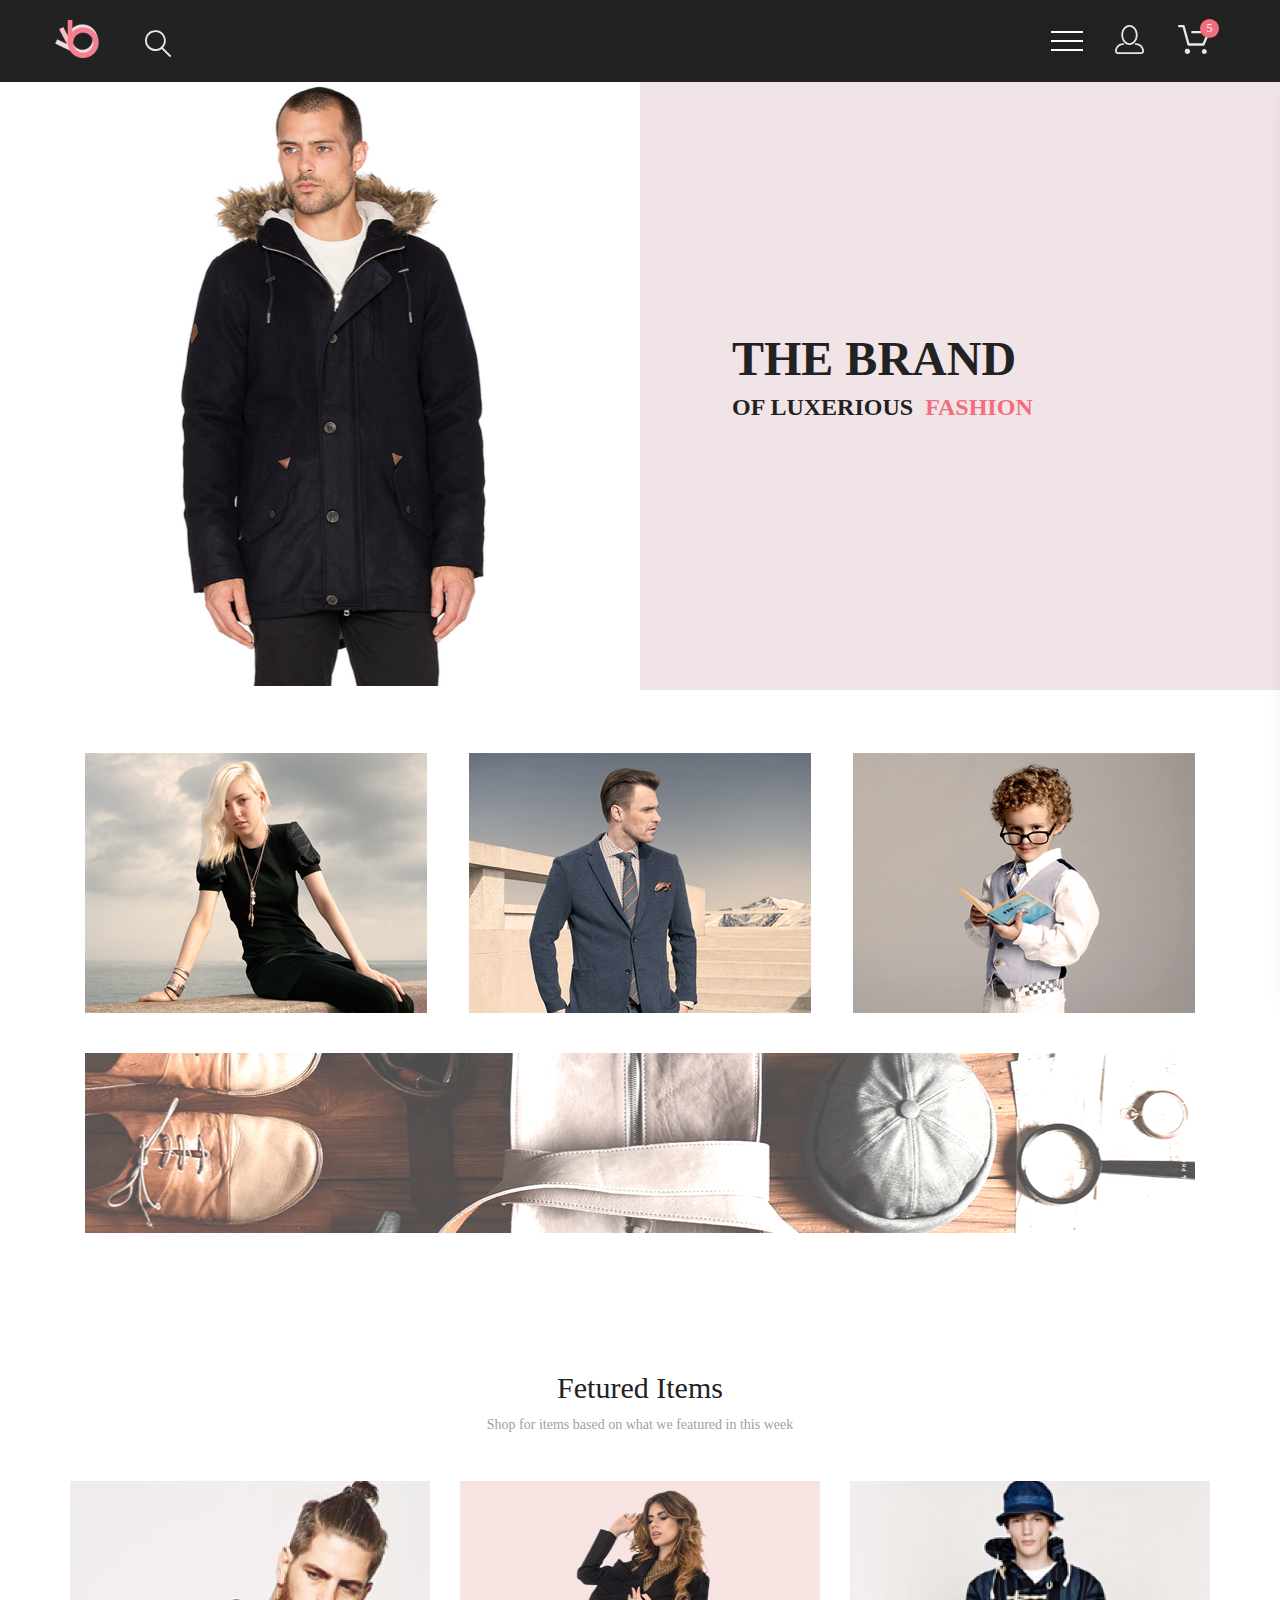
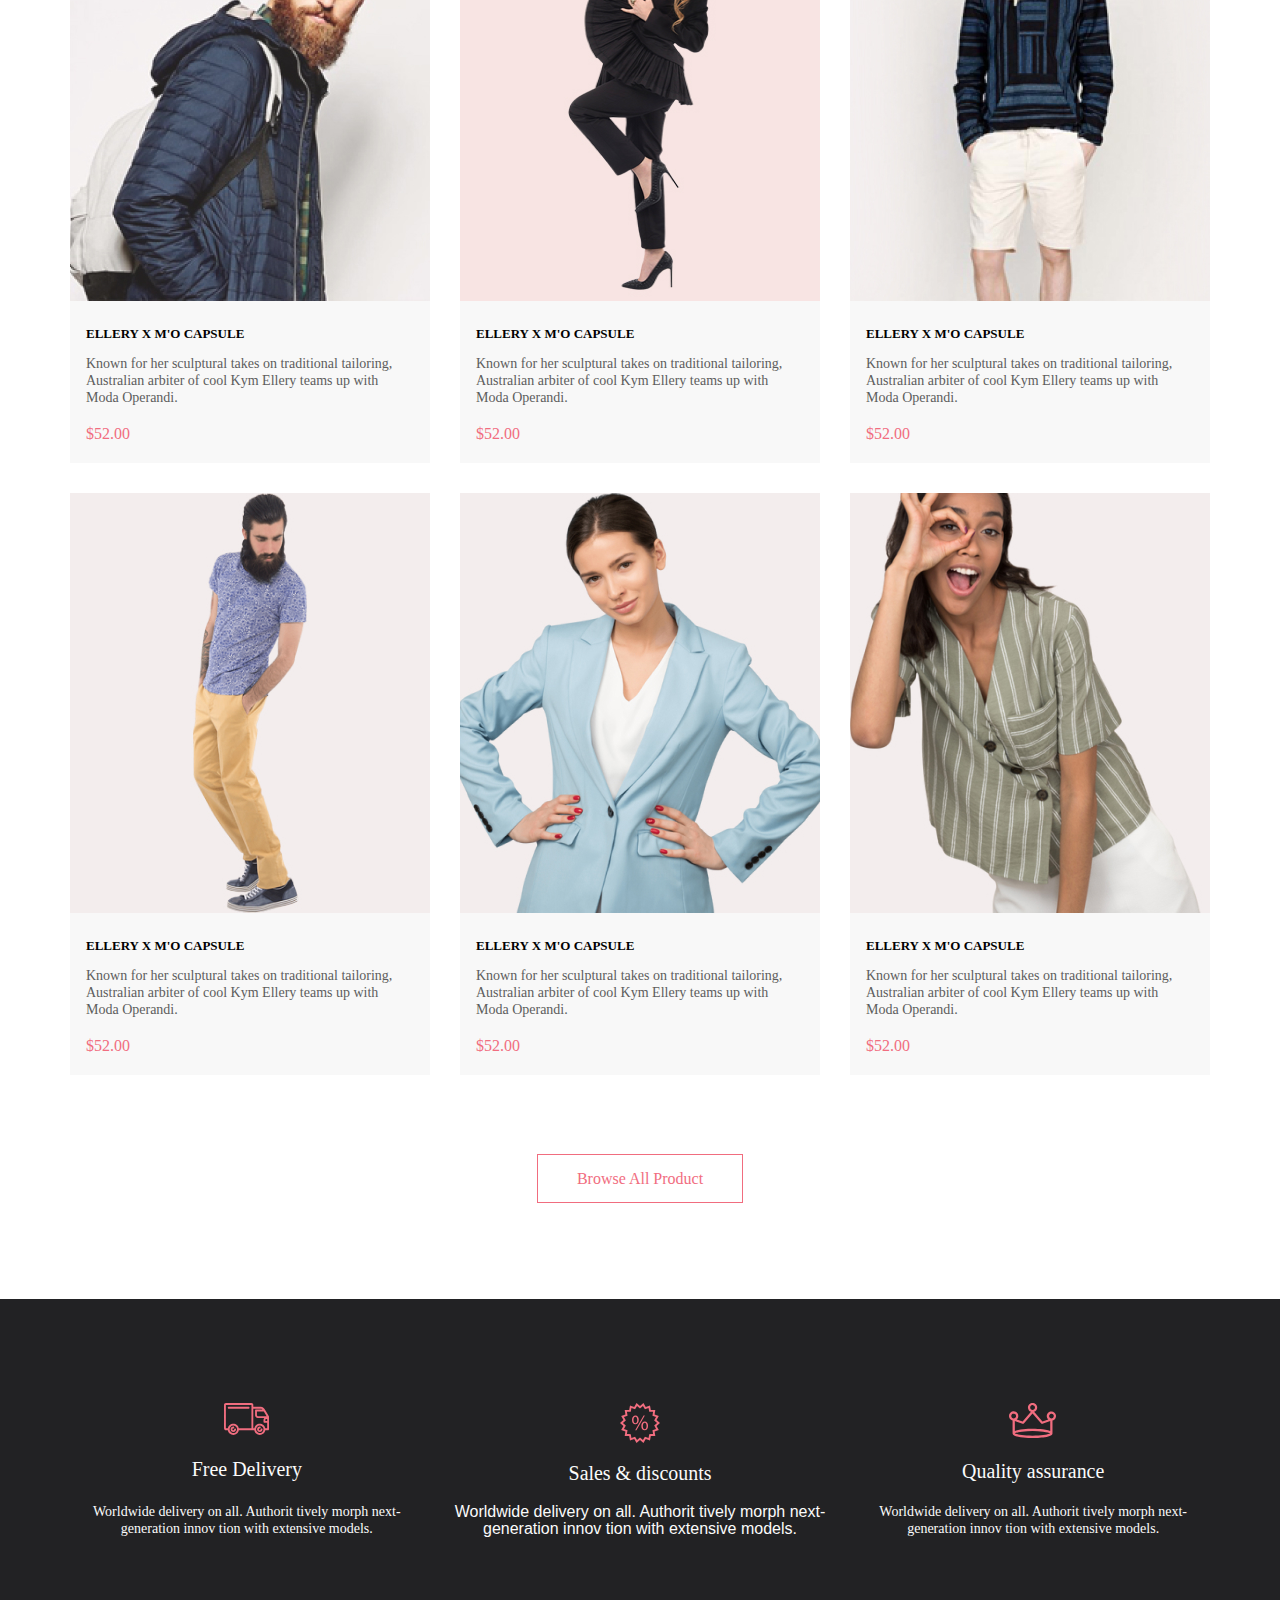
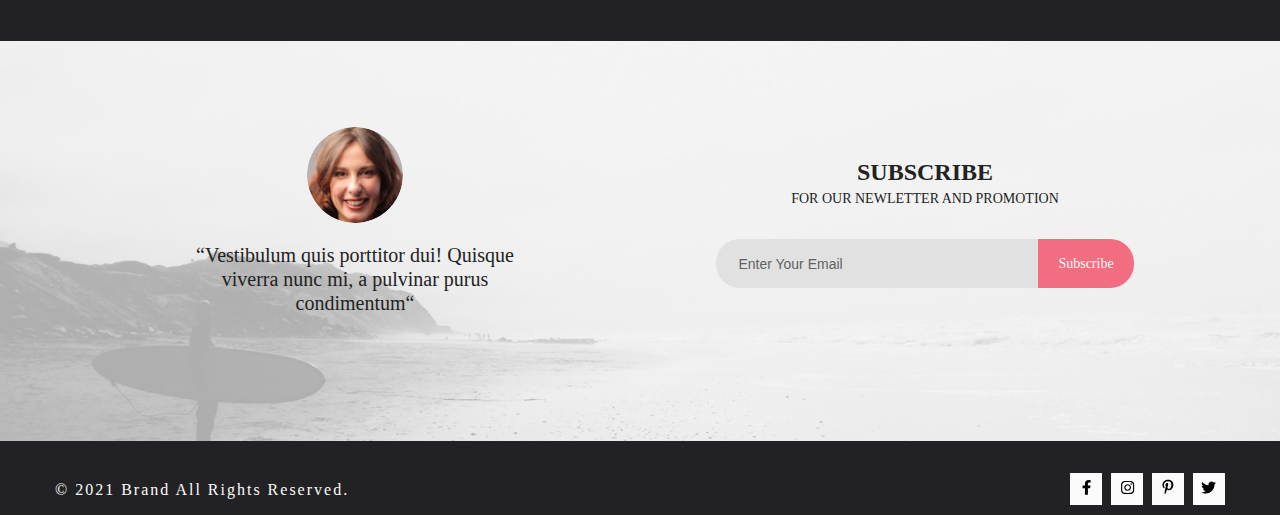
==== commit 5e539e9a: "подключил локально шрифты, проверил странички на валидность" ====
--- a/index.html
+++ b/index.html
@@ -5,8 +5,7 @@
     <meta http-equiv="X-UA-Compatible" content="IE=edge">
     <meta name="viewport" content="width=device-width, initial-scale=1.0">
     <title>Document</title>
-    <link rel="preconnect" href="https://fonts.gstatic.com">
-    <link href="https://fonts.googleapis.com/css2?family=Lato:wght@300;400;700;900&display=swap" rel="stylesheet">
+     
     <link rel="stylesheet" href="scss/style.css">
 </head>
 <body>
@@ -46,7 +45,7 @@
     <div class="container header__container">       
             <div class="header__item">
                 <img src="./images/logo.png" alt="logo" class="header__logo">
-                <input class="header__search" type="image" src="images/search-input.svg" >
+                <input class="header__search" type="image" src="images/search-input.svg" alt="Search" >
             </div>               
                <div class="header__item center">
                 <button  class="header__btn burger btn__reset" type="button">
@@ -60,13 +59,15 @@
                </div>                 
         
     </div>
-    <nav class="header__menu">       
-        <ul class="menu">
+    <nav class="header__menu"> 
             <button type="button" class="menu__close-btn" aria-label="close-menu">
-                         </button>
+            </button>
             <h2 class="menu__title">
                 menu
             </h2>
+        <ul class="menu">
+        
+           
             <li class="menu__item">
                 <h3 class="menu__item-title">man</h3>
                 <ul class="menu__list">
@@ -184,7 +185,15 @@
                                                 
                     <div class="products__images">  
                         <div class="products__hover">
-                            <button class="products-item__btn-hover btn__reset">Add to Cart</button>
+                            <button class="products-item__btn-hover btn__reset">                         
+                                
+                                
+                                
+                                
+                                
+                                
+                                
+                                Add to Cart</button>
                         </div>                       
                         <img src="images/product-1.jpg" alt="" class="products__img">
                     </div>
@@ -302,7 +311,7 @@
         </div>
     </section>
    <section class="services">
-        <h2></h2>
+        <h2 class="services__title-hidden">Заголовок</h2>
         <div class="container">
             <ul class="services__list">
                 <li class="services__item">
--- a/scss/style.css
+++ b/scss/style.css
@@ -1,3 +1,38 @@
+@font-face {
+  font-family: "Lato", sans-serif;
+  src: url("../../fonts/lato-light-webfont.woff") format("woff"), url("../../fonts/lato-light-webfont.woff2") format("woff2");
+  font-display: swap;
+  font-weight: 300;
+  font-style: normal;
+}
+@font-face {
+  font-family: "Lato", sans-serif;
+  src: url("../../fonts/lato-regular.woff") format("woff"), url("../../fonts/lato-regular.woff2") format("woff2");
+  font-display: swap;
+  font-weight: 400;
+  font-style: normal;
+}
+@font-face {
+  font-family: "Lato", sans-serif;
+  src: url("../../fonts/lato-italic-webfont.woff") format("woff"), url("../../fonts/lato-italic-webfont.woff2") format("woff2");
+  font-display: swap;
+  font-weight: 400;
+  font-style: normal;
+}
+@font-face {
+  font-family: "Lato", sans-serif;
+  src: url("../../fonts/lato-bold-webfont.woff") format("woff"), url("../../fonts/lato-bold-webfont.woff2") format("woff2");
+  font-display: swap;
+  font-weight: 700;
+  font-style: normal;
+}
+@font-face {
+  font-family: "Lato", sans-serif;
+  src: url("../../fonts/lato-black-webfont.woff") format("woff"), url("../../fonts/lato-black-webfont.woff2") format("woff2");
+  font-display: swap;
+  font-weight: 900;
+  font-style: normal;
+}
 /*! normalize.css v8.0.1 | MIT License | github.com/necolas/normalize.css */
 /* Document
    ========================================================================== */
@@ -354,7 +389,7 @@
 }
 
 body {
-  font-family: "Lato", sans-serif;
+  font-family: "Lato", "Arial" sans-serif;
   margin: 0;
   padding: 0;
   color: #6F6E6E;
@@ -369,7 +404,12 @@
   margin: 0 auto;
 }
 
-h1, h2, h3, h4, h5, h6 {
+h1,
+h2,
+h3,
+h4,
+h5,
+h6 {
   margin: 0;
   padding: 0;
 }
@@ -379,7 +419,9 @@
   padding: 0;
 }
 
-ul, ol, li {
+ul,
+ol,
+li {
   margin: 0;
   padding: 0;
   list-style: none;
@@ -404,6 +446,17 @@
   padding: 0;
   margin: 0;
   display: block;
+}
+
+.services__title-hidden {
+  position: absolute;
+  width: 1px;
+  height: 1px;
+  margin: -1px;
+  padding: 0;
+  overflow: hidden;
+  border: 0;
+  clip: rect(0 0 0 0);
 }
 
 .header {
@@ -1280,7 +1333,7 @@
   font-weight: 400;
 }
 .fetured .products-item__btn-hover::before {
-  content: url(images/basket-2.svg);
+  content: url(../images/basket-2.svg);
   position: absolute;
   left: 11px;
   top: 10px;
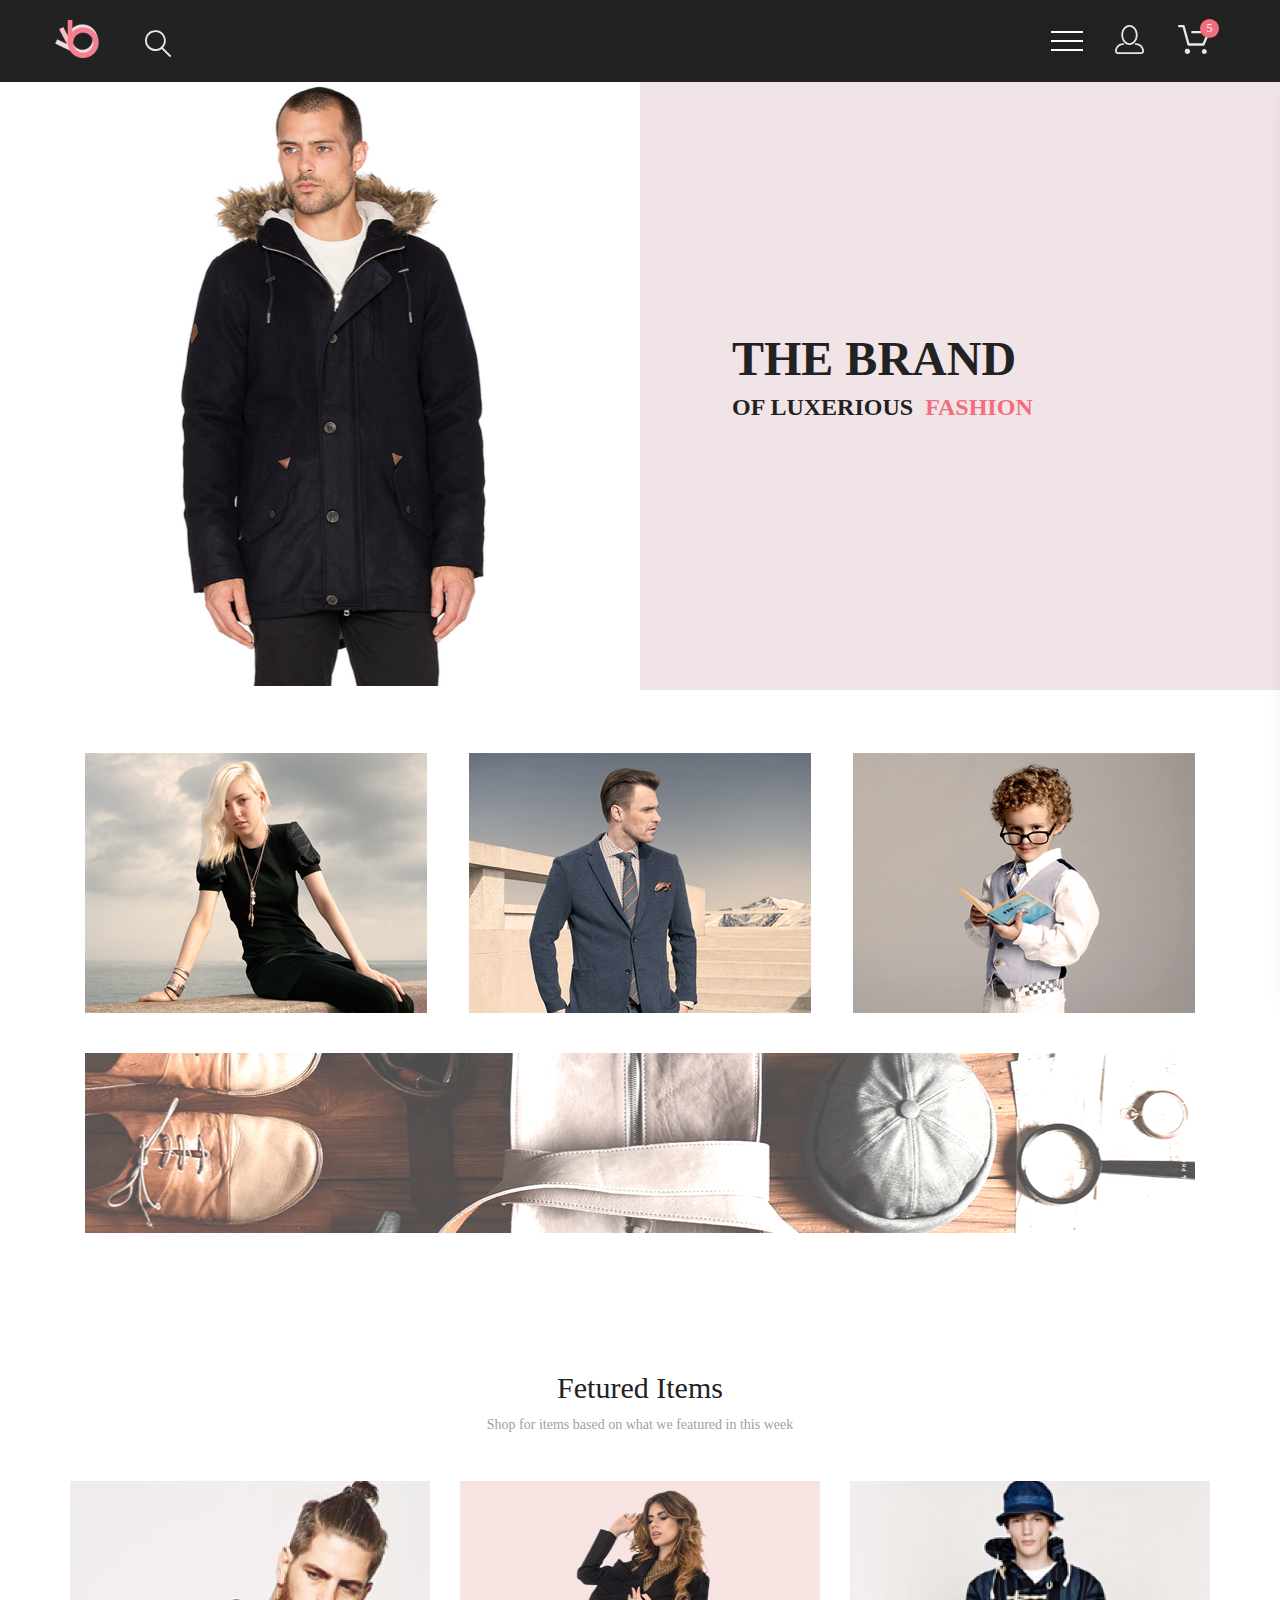
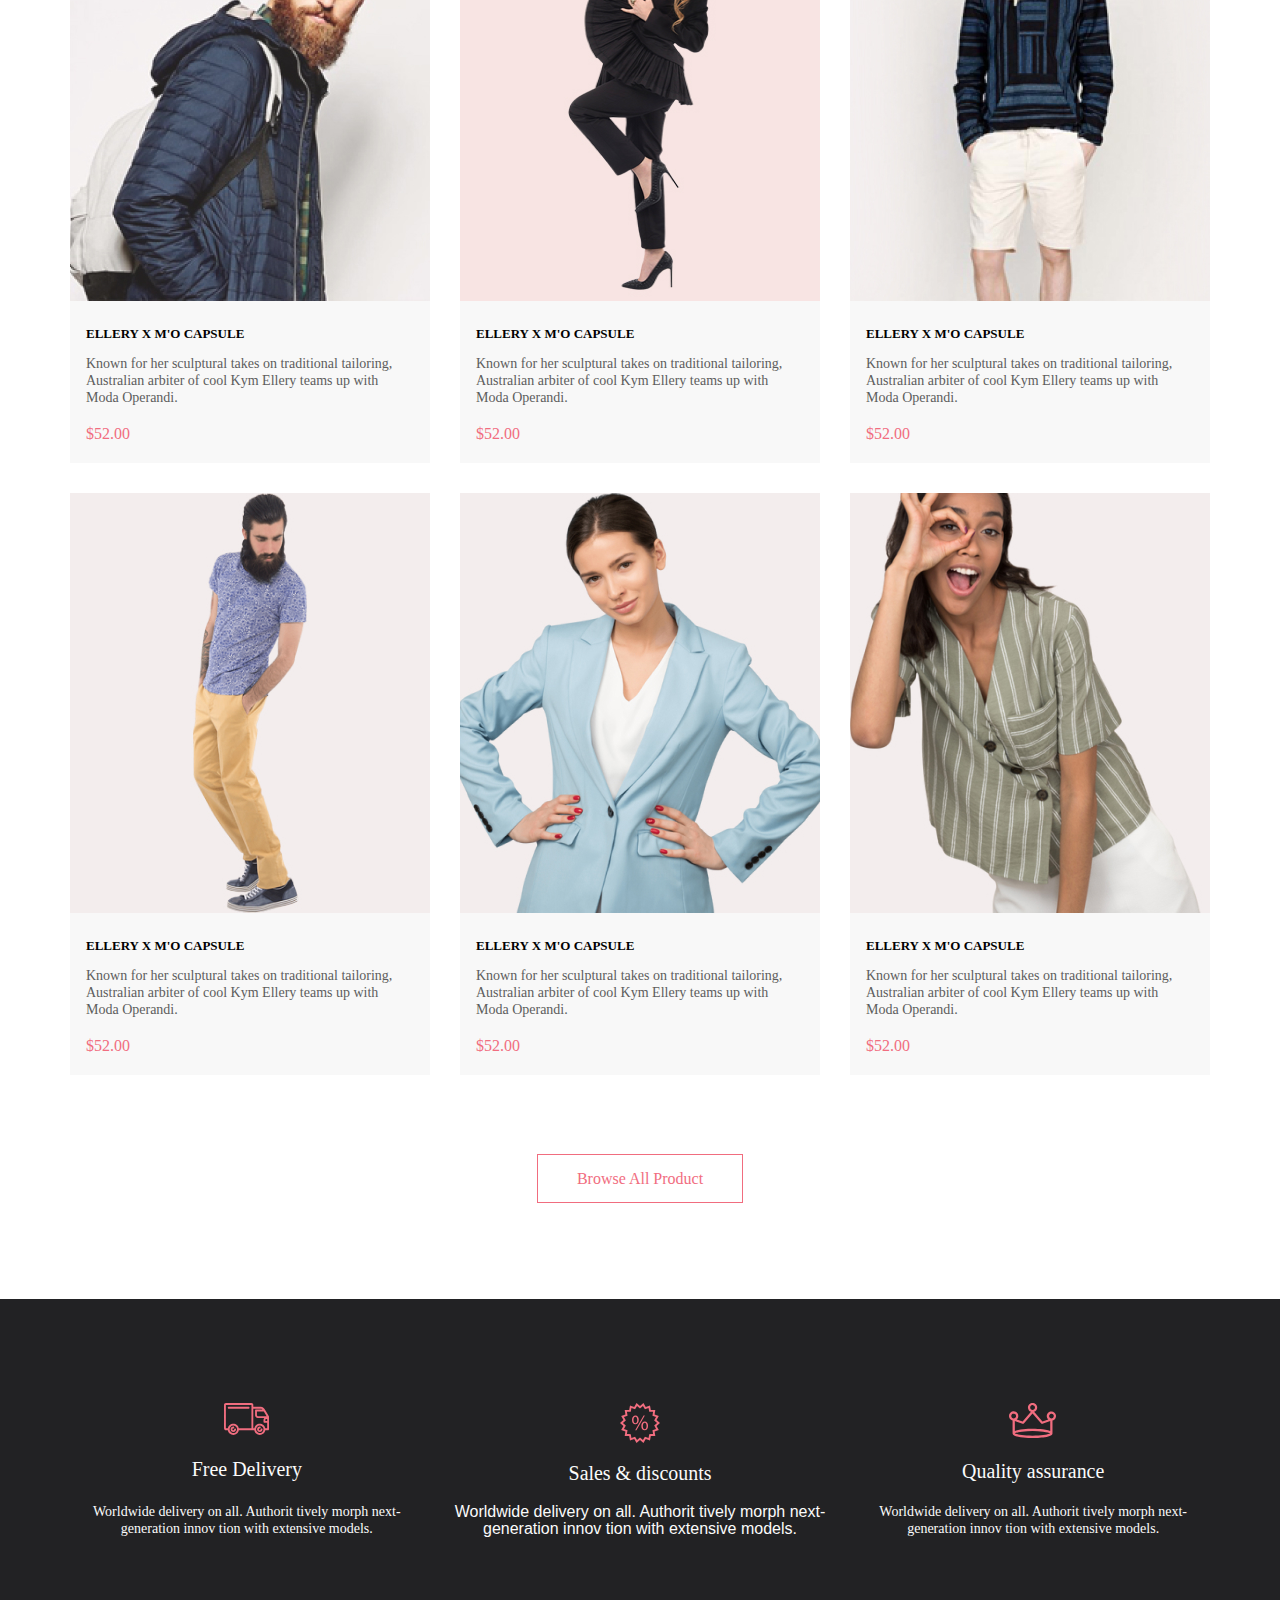
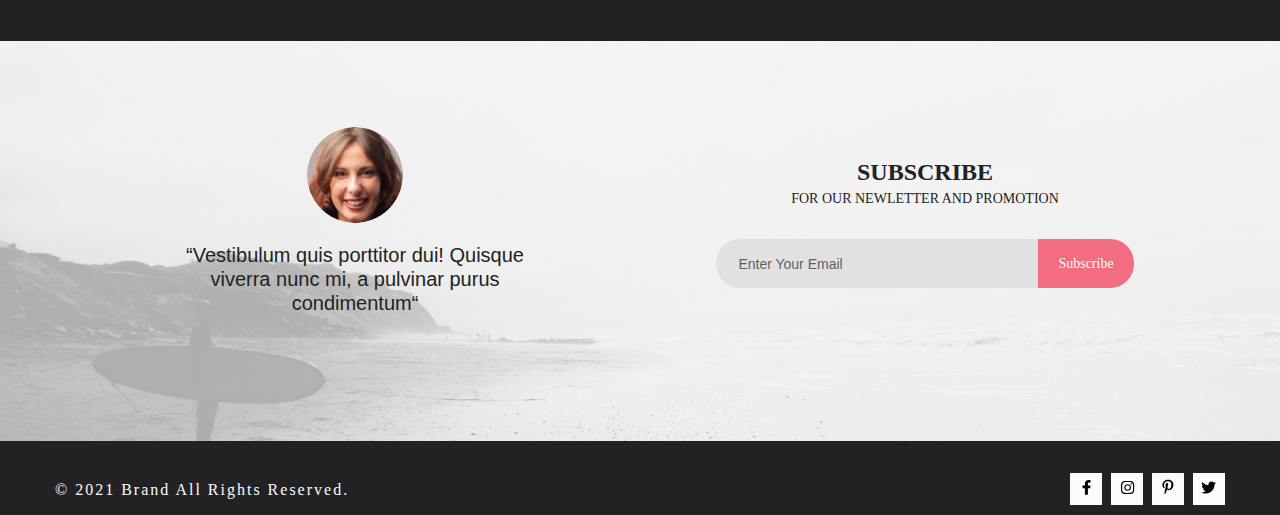
==== commit 43b082ab: "добавил страничку catalog.html" ====
--- a/index.html
+++ b/index.html
@@ -185,15 +185,10 @@
                                                 
                     <div class="products__images">  
                         <div class="products__hover">
-                            <button class="products-item__btn-hover btn__reset">                         
+                            <button class="products-item__btn-hover btn__reset">          
                                 
                                 
-                                
-                                
-                                
-                                
-                                
-                                Add to Cart</button>
+                          Add to Cart</button>
                         </div>                       
                         <img src="images/product-1.jpg" alt="" class="products__img">
                     </div>
--- a/scss/style.css
+++ b/scss/style.css
@@ -13,7 +13,7 @@
   font-style: normal;
 }
 @font-face {
-  font-family: "Lato", sans-serif;
+  font-family: "Lato-Italic", sans-serif;
   src: url("../../fonts/lato-italic-webfont.woff") format("woff"), url("../../fonts/lato-italic-webfont.woff2") format("woff2");
   font-display: swap;
   font-weight: 400;
@@ -1505,9 +1505,11 @@
      object-fit: cover;
 }
 .footer .author__massage {
+  font-family: "Lato-Italic", sans-serif;
   width: 360px;
   font-size: 20px;
   line-height: 24px;
+  font-weight: normal;
   color: #222222;
   margin-top: 20px;
 }
@@ -2663,4 +2665,61 @@
   .collection__products-list .collection__products-item:nth-child(3) {
     display: block;
   }
+}
+
+.catalogs__container {
+  display: -webkit-box;
+  display: -ms-flexbox;
+  display: flex;
+}
+.catalogs__bottom {
+  padding: 51px 0 64px;
+}
+.catalogs__filter-btn {
+  font-family: "Lato", sans-serif;
+  text-transform: uppercase;
+  color: #000000;
+  font-size: 14px;
+  line-height: 17px;
+  font-weight: normal;
+  position: relative;
+  padding-right: 26px;
+}
+.catalogs .filter__btn-img {
+  position: absolute;
+  right: 0;
+  top: 4px;
+  fill: #000000;
+}
+.catalogs__list-btn {
+  margin: 0 auto;
+}
+.catalogs__btn-item:not(:last-child) {
+  margin-right: 30px;
+}
+.catalogs__btn-item {
+  display: inline-block;
+  padding-right: 20px;
+  position: relative;
+}
+.catalogs__btn-item::after {
+  content: "";
+  position: absolute;
+  background-image: url(../images/arrow-bottom.svg);
+  width: 10px;
+  height: 5px;
+  top: 5px;
+  right: 0;
+  display: block;
+  background-repeat: no-repeat;
+  background-position: center;
+  background-size: cover;
+}
+.catalogs__btn {
+  font-family: "Lato", sans-serif;
+  text-transform: uppercase;
+  color: #6F6E6E;
+  font-size: 14px;
+  line-height: 17px;
+  font-weight: normal;
 }/*# sourceMappingURL=style.css.map */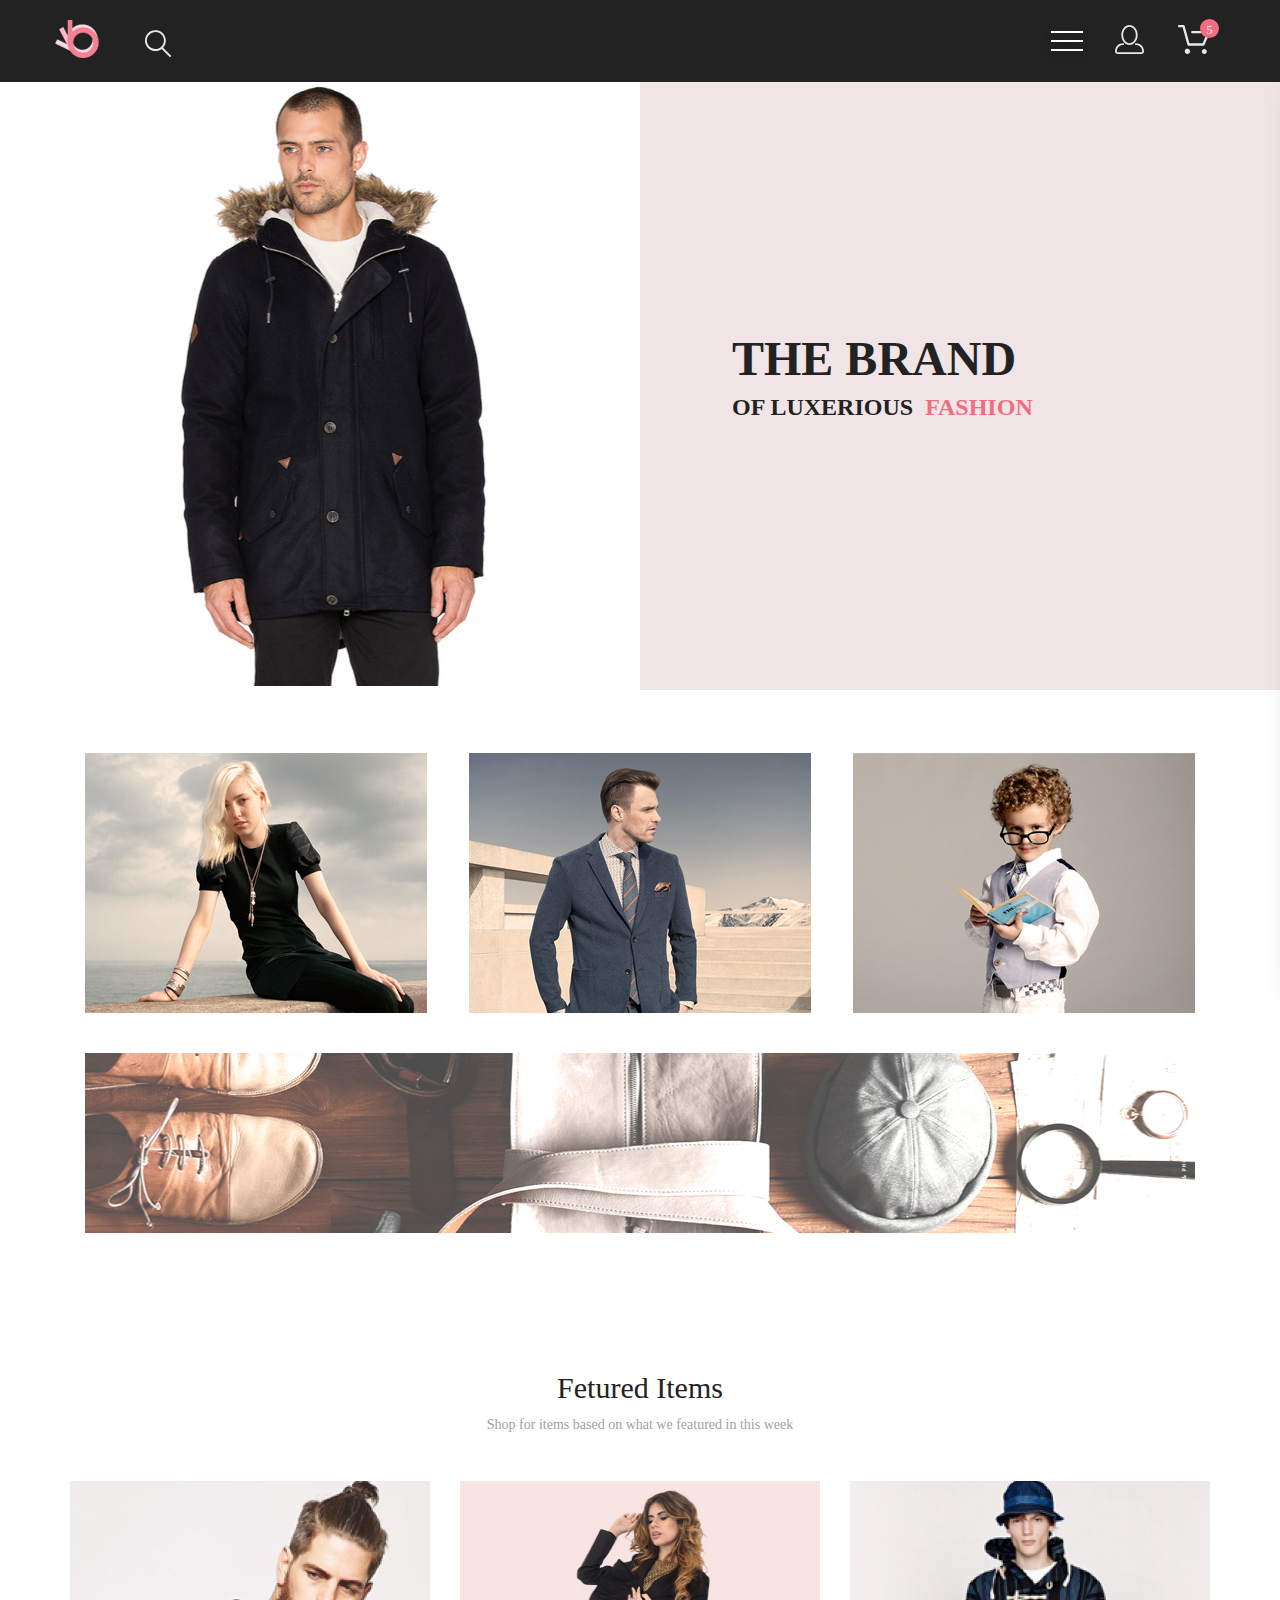
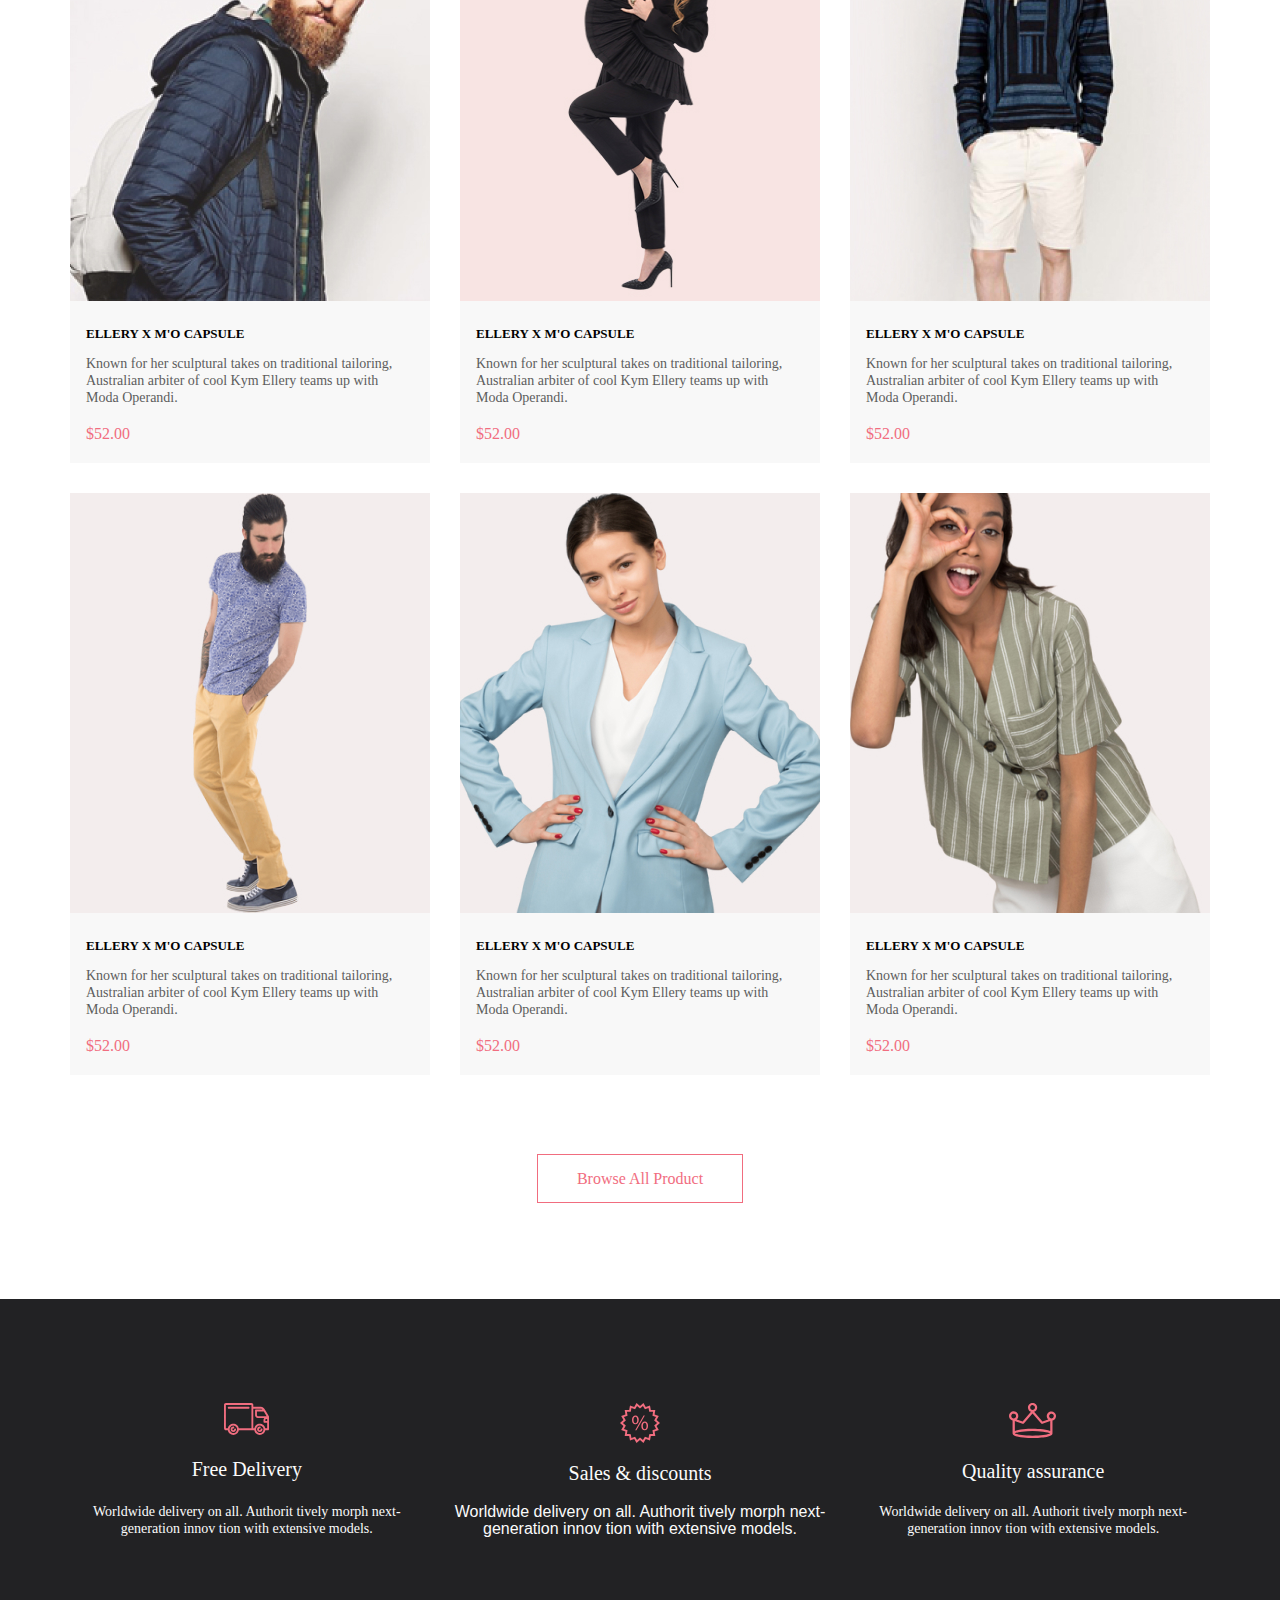
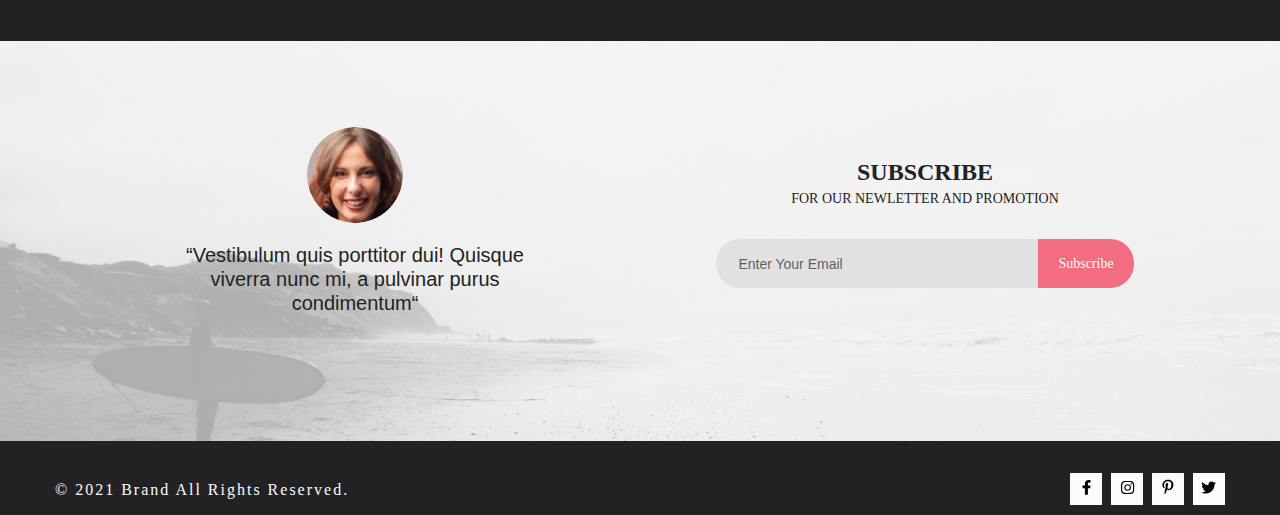
==== commit 95abd3c4: "upadate file catalog.html,add file catalog.js" ====
--- a/index.html
+++ b/index.html
@@ -44,7 +44,9 @@
     <header class="header">
     <div class="container header__container">       
             <div class="header__item">
+               <a href="#">
                 <img src="./images/logo.png" alt="logo" class="header__logo">
+               </a> 
                 <input class="header__search" type="image" src="images/search-input.svg" alt="Search" >
             </div>               
                <div class="header__item center">
@@ -410,7 +412,7 @@
 
    
   
-    <script src="js/main.js"></script>
+    <script src="main.js"></script>
     
 </body>
 </html>--- a/scss/style.css
+++ b/scss/style.css
@@ -13,6 +13,13 @@
   font-style: normal;
 }
 @font-face {
+  font-family: "Roboto", sans-serif;
+  src: url("../../fonts/roboto-regular-webfont.woff") format("woff"), url("../../fonts/roboto-regular-webfont.woff2") format("woff2");
+  font-display: swap;
+  font-weight: 400;
+  font-style: normal;
+}
+@font-face {
   font-family: "Lato-Italic", sans-serif;
   src: url("../../fonts/lato-italic-webfont.woff") format("woff"), url("../../fonts/lato-italic-webfont.woff2") format("woff2");
   font-display: swap;
@@ -79,8 +86,7 @@
  * 2. Show the overflow in Edge and IE.
  */
 hr {
-  -webkit-box-sizing: content-box;
-          box-sizing: content-box;
+  box-sizing: content-box;
   /* 1 */
   height: 0;
   /* 1 */
@@ -265,8 +271,7 @@
  *    `fieldset` elements in all browsers.
  */
 legend {
-  -webkit-box-sizing: border-box;
-          box-sizing: border-box;
+  box-sizing: border-box;
   /* 1 */
   color: inherit;
   /* 2 */
@@ -300,8 +305,7 @@
  */
 [type=checkbox],
 [type=radio] {
-  -webkit-box-sizing: border-box;
-          box-sizing: border-box;
+  box-sizing: border-box;
   /* 1 */
   padding: 0;
   /* 2 */
@@ -377,15 +381,13 @@
 }
 
 html {
-  -webkit-box-sizing: border-box;
-          box-sizing: border-box;
+  box-sizing: border-box;
 }
 
 *,
 *::before,
 *::after {
-  -webkit-box-sizing: inherit;
-          box-sizing: inherit;
+  box-sizing: inherit;
 }
 
 body {
@@ -445,7 +447,7 @@
   background-color: transparent;
   padding: 0;
   margin: 0;
-  display: block;
+  display: inline-block;
 }
 
 .services__title-hidden {
@@ -469,15 +471,9 @@
   z-index: 999;
 }
 .header__container {
-  display: -webkit-box;
-  display: -ms-flexbox;
   display: flex;
-  -webkit-box-pack: justify;
-      -ms-flex-pack: justify;
-          justify-content: space-between;
-  -webkit-box-align: center;
-      -ms-flex-align: center;
-          align-items: center;
+  justify-content: space-between;
+  align-items: center;
   padding: 20px 0;
 }
 .header__logo {
@@ -504,10 +500,7 @@
   height: 32px;
   margin-right: 32px;
   display: block;
-  -webkit-transition: -webkit-transform 0.3s linear;
-  transition: -webkit-transform 0.3s linear;
   transition: transform 0.3s linear;
-  transition: transform 0.3s linear, -webkit-transform 0.3s linear;
 }
 @media (max-width: 375px) {
   .header .burger {
@@ -520,8 +513,7 @@
   width: 100%;
   height: 2px;
   background-color: #fff;
-  -webkit-box-shadow: 0 2px 10px #00000030;
-          box-shadow: 0 2px 10px #00000030;
+  box-shadow: 0 2px 10px #00000030;
 }
 .header .burger span + span {
   margin-top: 7px;
@@ -565,7 +557,7 @@
   color: #FBFBFB;
   border-radius: 50%;
   text-align: center;
-  padding: 2px 0;
+  padding: 4px 0;
   z-index: 5;
 }
 @media (max-width: 1024px) {
@@ -579,12 +571,8 @@
   }
 }
 .header .center {
-  display: -webkit-box;
-  display: -ms-flexbox;
   display: flex;
-  -webkit-box-align: center;
-      -ms-flex-align: center;
-          align-items: center;
+  align-items: center;
 }
 .header .header__menu {
   width: 232px;
@@ -595,10 +583,8 @@
   top: 81px;
   background-color: #FBFBFB;
   z-index: 999;
-  -webkit-transition: all 0.5s linear;
   transition: all 0.5s linear;
-  -webkit-box-shadow: 0 14px 28px rgba(0, 0, 0, 0.25), 0 10px 10px rgba(0, 0, 0, 0.22);
-          box-shadow: 0 14px 28px rgba(0, 0, 0, 0.25), 0 10px 10px rgba(0, 0, 0, 0.22);
+  box-shadow: 0 14px 28px rgba(0, 0, 0, 0.25), 0 10px 10px rgba(0, 0, 0, 0.22);
 }
 @media (max-width: 1024px) {
   .header .header__menu {
@@ -642,17 +628,14 @@
   color: #222222;
 }
 .header .header__menu .menu .menu__list-item {
-  -webkit-transition: all 0.3s linear;
   transition: all 0.3s linear;
 }
 .header .header__menu .menu .menu__list-item:hover .menu__list-link {
   color: #F16D7F;
   font-weight: 700;
   text-decoration: underline;
-  -webkit-transition: all 0.3s linear;
   transition: all 0.3s linear;
-  -webkit-transform: scale(1.25);
-          transform: scale(1.25);
+  transform: scale(1.25);
 }
 .header .header__menu .menu__item-title {
   color: #F16D7F;
@@ -678,14 +661,12 @@
 }
 .header.active .header__menu {
   right: 0;
-  -webkit-transition: all 0.5s linear;
   transition: all 0.5s linear;
   background-color: rgba(255, 255, 255, 0.9);
 }
 @media (max-width: 1600px) {
   .header.active .header__menu {
     right: 119px;
-    -webkit-transition: all 0.5s linear;
     transition: all 0.5s linear;
     background-color: rgba(255, 255, 255, 0.9);
   }
@@ -693,7 +674,6 @@
 @media (max-width: 768px) {
   .header.active .header__menu {
     right: 0;
-    -webkit-transition: all 0.5s linear;
     transition: all 0.5s linear;
     background-color: rgba(255, 255, 255, 0.9);
   }
@@ -701,32 +681,25 @@
 @media (max-width: 1600px) {
   .header.active .burger {
     background-color: #F16D7F;
-    -webkit-transition: -webkit-transform 0.3s linear;
-    transition: -webkit-transform 0.3s linear;
     transition: transform 0.3s linear;
-    transition: transform 0.3s linear, -webkit-transform 0.3s linear;
     position: relative;
-    -webkit-transform: translate(6px, 56px);
-            transform: translate(6px, 56px);
+    transform: translate(6px, 56px);
     z-index: 1000;
   }
 }
 @media (max-width: 1024px) {
   .header.active .burger {
-    -webkit-transform: translate(6px, 78px);
-            transform: translate(6px, 78px);
+    transform: translate(6px, 78px);
   }
 }
 @media (max-width: 768px) {
   .header.active .burger {
-    -webkit-transform: translate(-42px, 56px);
-            transform: translate(-42px, 56px);
+    transform: translate(-42px, 56px);
   }
 }
 @media (max-width: 375px) {
   .header.active .burger {
-    -webkit-transform: translate(10px, 75px);
-            transform: translate(10px, 75px);
+    transform: translate(10px, 75px);
   }
 }
 .header.active .burger span:nth-child(1) {
@@ -745,202 +718,166 @@
 @-webkit-keyframes top {
   0% {
     top: 0;
-    -webkit-transform: rotate(0);
-            transform: rotate(0);
+    transform: rotate(0);
   }
   50% {
     top: 9px;
-    -webkit-transform: rotate(0);
-            transform: rotate(0);
+    transform: rotate(0);
   }
   100% {
     top: 9px;
-    -webkit-transform: rotate(45deg);
-            transform: rotate(45deg);
+    transform: rotate(45deg);
   }
 }
 
 @keyframes top {
   0% {
     top: 0;
-    -webkit-transform: rotate(0);
-            transform: rotate(0);
+    transform: rotate(0);
   }
   50% {
     top: 9px;
-    -webkit-transform: rotate(0);
-            transform: rotate(0);
+    transform: rotate(0);
   }
   100% {
     top: 9px;
-    -webkit-transform: rotate(45deg);
-            transform: rotate(45deg);
+    transform: rotate(45deg);
   }
 }
 @-webkit-keyframes top-back {
   0% {
     top: 9px;
-    -webkit-transform: rotate(45deg);
-            transform: rotate(45deg);
+    transform: rotate(45deg);
   }
   50% {
     top: 9px;
-    -webkit-transform: rotate(0);
-            transform: rotate(0);
+    transform: rotate(0);
   }
   100% {
     top: 0;
-    -webkit-transform: rotate(0);
-            transform: rotate(0);
+    transform: rotate(0);
   }
 }
 @keyframes top-back {
   0% {
     top: 9px;
-    -webkit-transform: rotate(45deg);
-            transform: rotate(45deg);
+    transform: rotate(45deg);
   }
   50% {
     top: 9px;
-    -webkit-transform: rotate(0);
-            transform: rotate(0);
+    transform: rotate(0);
   }
   100% {
     top: 0;
-    -webkit-transform: rotate(0);
-            transform: rotate(0);
+    transform: rotate(0);
   }
 }
 @-webkit-keyframes middle {
   0% {
-    -webkit-transform: scale(1);
-            transform: scale(1);
+    transform: scale(1);
   }
   50% {
     top: 9px;
-    -webkit-transform: scale(0);
-            transform: scale(0);
+    transform: scale(0);
   }
   100% {
     top: 0;
-    -webkit-transform: scale(0);
-            transform: scale(0);
+    transform: scale(0);
   }
 }
 @keyframes middle {
   0% {
-    -webkit-transform: scale(1);
-            transform: scale(1);
+    transform: scale(1);
   }
   50% {
     top: 9px;
-    -webkit-transform: scale(0);
-            transform: scale(0);
+    transform: scale(0);
   }
   100% {
     top: 0;
-    -webkit-transform: scale(0);
-            transform: scale(0);
+    transform: scale(0);
   }
 }
 @-webkit-keyframes middle-back {
   0% {
-    -webkit-transform: scale(0);
-            transform: scale(0);
+    transform: scale(0);
   }
   50% {
     top: 9px;
-    -webkit-transform: scale(0);
-            transform: scale(0);
+    transform: scale(0);
   }
   100% {
     top: 0;
-    -webkit-transform: scale(1);
-            transform: scale(1);
+    transform: scale(1);
   }
 }
 @keyframes middle-back {
   0% {
-    -webkit-transform: scale(0);
-            transform: scale(0);
+    transform: scale(0);
   }
   50% {
     top: 9px;
-    -webkit-transform: scale(0);
-            transform: scale(0);
+    transform: scale(0);
   }
   100% {
     top: 0;
-    -webkit-transform: scale(1);
-            transform: scale(1);
+    transform: scale(1);
   }
 }
 @-webkit-keyframes bottom {
   0% {
     bottom: 0;
-    -webkit-transform: rotate(0);
-            transform: rotate(0);
+    transform: rotate(0);
   }
   50% {
     bottom: 9px;
-    -webkit-transform: rotate(0);
-            transform: rotate(0);
+    transform: rotate(0);
   }
   100% {
     bottom: 9px;
-    -webkit-transform: rotate(-45deg);
-            transform: rotate(-45deg);
+    transform: rotate(-45deg);
   }
 }
 @keyframes bottom {
   0% {
     bottom: 0;
-    -webkit-transform: rotate(0);
-            transform: rotate(0);
+    transform: rotate(0);
   }
   50% {
     bottom: 9px;
-    -webkit-transform: rotate(0);
-            transform: rotate(0);
+    transform: rotate(0);
   }
   100% {
     bottom: 9px;
-    -webkit-transform: rotate(-45deg);
-            transform: rotate(-45deg);
+    transform: rotate(-45deg);
   }
 }
 @-webkit-keyframes bottom-back {
   0% {
     bottom: 9px;
-    -webkit-transform: rotate(-45deg);
-            transform: rotate(-45deg);
+    transform: rotate(-45deg);
   }
   50% {
     bottom: 9px;
-    -webkit-transform: rotate(0);
-            transform: rotate(0);
+    transform: rotate(0);
   }
   100% {
     bottom: 0;
-    -webkit-transform: rotate(0);
-            transform: rotate(0);
+    transform: rotate(0);
   }
 }
 @keyframes bottom-back {
   0% {
     bottom: 9px;
-    -webkit-transform: rotate(-45deg);
-            transform: rotate(-45deg);
+    transform: rotate(-45deg);
   }
   50% {
     bottom: 9px;
-    -webkit-transform: rotate(0);
-            transform: rotate(0);
+    transform: rotate(0);
   }
   100% {
     bottom: 0;
-    -webkit-transform: rotate(0);
-            transform: rotate(0);
+    transform: rotate(0);
   }
 }
 @media (max-width: 375px) {
@@ -949,8 +886,6 @@
   }
 }
 .brand__container {
-  display: -webkit-box;
-  display: -ms-flexbox;
   display: flex;
   overflow: hidden;
   padding-top: 75px;
@@ -976,12 +911,8 @@
 .brand__container .brand__item {
   width: 50%;
   background: #F1E4E6;
-  display: -webkit-box;
-  display: -ms-flexbox;
   display: flex;
-  -webkit-box-align: center;
-      -ms-flex-align: center;
-          align-items: center;
+  align-items: center;
   padding-left: 64px;
 }
 @media (max-width: 768px) {
@@ -1022,7 +953,6 @@
   bottom: 0;
   background-color: #F16D7F;
   opacity: 0;
-  -webkit-transition: all 0.3s;
   transition: all 0.3s;
 }
 .brand__container .brand__title:hover::before {
@@ -1061,36 +991,21 @@
   }
 }
 .promotion__list {
-  display: -webkit-box;
-  display: -ms-flexbox;
   display: flex;
-  -webkit-box-pack: justify;
-      -ms-flex-pack: justify;
-          justify-content: space-between;
-  -ms-flex-wrap: wrap;
-      flex-wrap: wrap;
+  justify-content: space-between;
+  flex-wrap: wrap;
 }
 .promotion .promotion__list-item {
   width: 30%;
   margin: 0 15px;
   margin-bottom: 40px;
-  display: -webkit-box;
-  display: -ms-flexbox;
   display: flex;
-  -webkit-box-pack: center;
-      -ms-flex-pack: center;
-          justify-content: center;
-  -webkit-box-align: center;
-      -ms-flex-align: center;
-          align-items: center;
+  justify-content: center;
+  align-items: center;
   height: 260px;
-  -webkit-box-orient: vertical;
-  -webkit-box-direction: normal;
-      -ms-flex-direction: column;
-          flex-direction: column;
+  flex-direction: column;
   position: relative;
   overflow: hidden;
-  -webkit-transition: all 0.3s;
   transition: all 0.3s;
 }
 @media (max-width: 1024px) {
@@ -1115,17 +1030,12 @@
   }
 }
 .promotion .promotion__list-item:hover {
-  -webkit-transform: scale(1.1);
-          transform: scale(1.1);
-  -webkit-transition: -webkit-transform 0.3s;
-  transition: -webkit-transform 0.3s;
+  transform: scale(1.1);
   transition: transform 0.3s;
-  transition: transform 0.3s, -webkit-transform 0.3s;
 }
 @media (max-width: 1024px) {
   .promotion .promotion__list-item:hover {
-    -webkit-transform: scale(1);
-            transform: scale(1);
+    transform: scale(1);
   }
 }
 .promotion__text {
@@ -1136,14 +1046,9 @@
   left: 0;
   top: 50%;
   right: 0;
-  -webkit-transform: translateY(-50%);
-          transform: translateY(-50%);
-  -webkit-transform: translateY(400px);
-          transform: translateY(400px);
-  -webkit-transition: -webkit-transform 0.3s ease-in-out;
-  transition: -webkit-transform 0.3s ease-in-out;
+  transform: translateY(-50%);
+  transform: translateY(400px);
   transition: transform 0.3s ease-in-out;
-  transition: transform 0.3s ease-in-out, -webkit-transform 0.3s ease-in-out;
 }
 .promotion__item-title {
   font-weight: normal;
@@ -1197,21 +1102,15 @@
   width: 100%;
   background-color: rgba(33, 22, 22, 0.7);
   display: none;
-  -webkit-transition: all 0.2s;
   transition: all 0.2s;
 }
 .promotion__list-item:hover::before {
   display: block;
-  -webkit-transition: all 0.3s;
   transition: all 0.3s;
 }
 .promotion__list-item:hover .promotion__text {
-  -webkit-transform: translateY(0);
-          transform: translateY(0);
-  -webkit-transition: -webkit-transform 0.3s ease-in-out;
-  transition: -webkit-transform 0.3s ease-in-out;
+  transform: translateY(0);
   transition: transform 0.3s ease-in-out;
-  transition: transform 0.3s ease-in-out, -webkit-transform 0.3s ease-in-out;
 }
 
 .fetured {
@@ -1258,20 +1157,14 @@
   color: #9F9F9F;
 }
 .fetured__products {
-  display: -webkit-box;
-  display: -ms-flexbox;
   display: flex;
-  -webkit-box-pack: justify;
-      -ms-flex-pack: justify;
-          justify-content: space-between;
-  -ms-flex-wrap: wrap;
-      flex-wrap: wrap;
+  justify-content: space-between;
+  flex-wrap: wrap;
   margin-bottom: 49px;
 }
 @media (max-width: 1024px) {
   .fetured__products {
-    -ms-flex-pack: distribute;
-        justify-content: space-around;
+    justify-content: space-around;
   }
 }
 @media (max-width: 414px) {
@@ -1283,19 +1176,12 @@
   margin-bottom: 30px;
   max-width: 360px;
   position: relative;
-  -webkit-transition: all 0.3s;
   transition: all 0.3s;
 }
 .fetured .products__hover {
-  display: -webkit-box;
-  display: -ms-flexbox;
   display: flex;
-  -webkit-box-pack: center;
-      -ms-flex-pack: center;
-          justify-content: center;
-  -webkit-box-align: center;
-      -ms-flex-align: center;
-          align-items: center;
+  justify-content: center;
+  align-items: center;
   position: absolute;
   top: 0;
   left: 0;
@@ -1306,7 +1192,6 @@
 }
 .fetured .products-item:hover .products__hover {
   opacity: 1;
-  -webkit-transition: all 0.3s;
   transition: all 0.3s;
 }
 .fetured .products__images {
@@ -1374,7 +1259,6 @@
   font-size: 16px;
   line-height: 19px;
   margin: 0 auto;
-  -webkit-transition: all 0.3s;
   transition: all 0.3s;
 }
 .fetured__btn:hover {
@@ -1387,39 +1271,22 @@
   padding: 104px 0;
 }
 .services__list {
-  display: -webkit-box;
-  display: -ms-flexbox;
   display: flex;
-  -ms-flex-pack: distribute;
-      justify-content: space-around;
+  justify-content: space-around;
   text-align: center;
   color: #FBFBFB;
 }
 @media (max-width: 768px) {
   .services__list {
-    -webkit-box-orient: vertical;
-    -webkit-box-direction: normal;
-        -ms-flex-direction: column;
-            flex-direction: column;
-    -webkit-box-align: center;
-        -ms-flex-align: center;
-            align-items: center;
+    flex-direction: column;
+    align-items: center;
   }
 }
 .services__item {
-  display: -webkit-box;
-  display: -ms-flexbox;
   display: flex;
-  -webkit-box-orient: vertical;
-  -webkit-box-direction: normal;
-      -ms-flex-direction: column;
-          flex-direction: column;
-  -webkit-box-pack: justify;
-      -ms-flex-pack: justify;
-          justify-content: space-between;
-  -webkit-box-align: center;
-      -ms-flex-align: center;
-          align-items: center;
+  flex-direction: column;
+  justify-content: space-between;
+  align-items: center;
   height: 134px;
 }
 @media (max-width: 768px) {
@@ -1455,39 +1322,21 @@
 }
 .footer__top-container {
   text-align: center;
-  display: -webkit-box;
-  display: -ms-flexbox;
   display: flex;
-  -webkit-box-pack: justify;
-      -ms-flex-pack: justify;
-          justify-content: space-between;
-  -webkit-box-align: center;
-      -ms-flex-align: center;
-          align-items: center;
+  justify-content: space-between;
+  align-items: center;
 }
 @media (max-width: 768px) {
   .footer__top-container {
-    -webkit-box-orient: vertical;
-    -webkit-box-direction: normal;
-        -ms-flex-direction: column;
-            flex-direction: column;
-    -webkit-box-align: center;
-        -ms-flex-align: center;
-            align-items: center;
+    flex-direction: column;
+    align-items: center;
   }
 }
 .footer__text-author {
   width: 50%;
-  display: -webkit-box;
-  display: -ms-flexbox;
   display: flex;
-  -webkit-box-orient: vertical;
-  -webkit-box-direction: normal;
-      -ms-flex-direction: column;
-          flex-direction: column;
-  -webkit-box-align: center;
-      -ms-flex-align: center;
-          align-items: center;
+  flex-direction: column;
+  align-items: center;
 }
 @media (max-width: 768px) {
   .footer__text-author {
@@ -1515,16 +1364,9 @@
 }
 .footer__form {
   width: 50%;
-  display: -webkit-box;
-  display: -ms-flexbox;
   display: flex;
-  -webkit-box-orient: vertical;
-  -webkit-box-direction: normal;
-      -ms-flex-direction: column;
-          flex-direction: column;
-  -webkit-box-align: center;
-      -ms-flex-align: center;
-          align-items: center;
+  flex-direction: column;
+  align-items: center;
 }
 @media (max-width: 414px) {
   .footer__form {
@@ -1566,19 +1408,11 @@
     width: 240px;
   }
 }
-.footer__form .form__input::-webkit-input-placeholder {
-  color: #222224;
-  opacity: 0.67;
-}
 .footer__form .form__input::-moz-placeholder {
   color: #222224;
   opacity: 0.67;
 }
 .footer__form .form__input:-ms-input-placeholder {
-  color: #222224;
-  opacity: 0.67;
-}
-.footer__form .form__input::-ms-input-placeholder {
   color: #222224;
   opacity: 0.67;
 }
@@ -1596,54 +1430,36 @@
   padding: 0 20px;
   border-top-right-radius: 24px;
   border-bottom-right-radius: 24px;
-  -webkit-transition: all 0.3s;
   transition: all 0.3s;
 }
 .footer__form .form__btn:hover {
   background-color: transparent;
   color: #F16D7F;
-  -webkit-transition: all 0.3s;
   transition: all 0.3s;
 }
 .footer__form .form__box {
-  display: -webkit-box;
-  display: -ms-flexbox;
   display: flex;
-  -webkit-box-align: center;
-      -ms-flex-align: center;
-          align-items: center;
+  align-items: center;
 }
 .footer__bottom {
   background-color: #222224;
   color: #FBFBFB;
 }
 .footer__bootom-container {
-  display: -webkit-box;
-  display: -ms-flexbox;
   display: flex;
-  -webkit-box-pack: justify;
-      -ms-flex-pack: justify;
-          justify-content: space-between;
-  -webkit-box-align: center;
-      -ms-flex-align: center;
-          align-items: center;
+  justify-content: space-between;
+  align-items: center;
   padding: 32px 0 10px;
 }
 @media (max-width: 1024px) {
   .footer__bootom-container {
-    -ms-flex-pack: distribute;
-        justify-content: space-around;
+    justify-content: space-around;
   }
 }
 @media (max-width: 414px) {
   .footer__bootom-container {
-    -webkit-box-orient: vertical;
-    -webkit-box-direction: reverse;
-        -ms-flex-direction: column-reverse;
-            flex-direction: column-reverse;
-    -webkit-box-align: center;
-        -ms-flex-align: center;
-            align-items: center;
+    flex-direction: column-reverse;
+    align-items: center;
   }
 }
 .footer__copy {
@@ -1652,8 +1468,6 @@
   letter-spacing: 2px;
 }
 .footer__social-list {
-  display: -webkit-box;
-  display: -ms-flexbox;
   display: flex;
 }
 @media (max-width: 414px) {
@@ -1665,16 +1479,9 @@
   background-color: #FBFBFB;
   width: 32px;
   height: 32px;
-  display: -webkit-box;
-  display: -ms-flexbox;
   display: flex;
-  -webkit-box-pack: center;
-      -ms-flex-pack: center;
-          justify-content: center;
-  -webkit-box-align: center;
-      -ms-flex-align: center;
-          align-items: center;
-  -webkit-transition: all 0.3s;
+  justify-content: center;
+  align-items: center;
   transition: all 0.3s;
 }
 .footer__social-item + .footer__social-item {
@@ -1682,7 +1489,6 @@
 }
 .footer__social-item:hover {
   background-color: #F16D7F;
-  -webkit-transition: all 0.3s;
   transition: all 0.3s;
 }
 .footer .social__icon {
@@ -1690,7 +1496,6 @@
 }
 .footer__social-item:hover .social__icon {
   fill: #FBFBFB;
-  -webkit-transition: all 0.3s;
   transition: all 0.3s;
 }
 .footer .social__facebook {
@@ -1727,7 +1532,6 @@
   position: relative;
   padding-left: 10px;
   cursor: pointer;
-  -webkit-transition: opacity 0.3s linear;
   transition: opacity 0.3s linear;
 }
 @media (max-width: 414px) {
@@ -1747,7 +1551,6 @@
 }
 .registration__title:hover::before {
   opacity: 1;
-  -webkit-transition: opacity 0.3s linear;
   transition: opacity 0.3s linear;
 }
 .registration__form-title {
@@ -1759,11 +1562,8 @@
 }
 .registration__inner {
   padding-top: 64px;
-  display: -webkit-box;
-  display: -ms-flexbox;
   display: flex;
-  -ms-flex-pack: distribute;
-      justify-content: space-around;
+  justify-content: space-around;
 }
 @media (max-width: 414px) {
   .registration__inner {
@@ -1787,26 +1587,15 @@
   width: 100%;
   padding: 13px 16px 17px;
   margin-bottom: 20px;
-  -webkit-transition: all 0.1s linear;
   transition: all 0.1s linear;
 }
 .registration__form-input:focus {
   outline: 3px solid #000000;
-  -webkit-transition: all 0.1s linear;
   transition: all 0.1s linear;
 }
 .registration__form-input:active {
   background-color: #ccc;
-  -webkit-transition: all 0.1s linear;
   transition: all 0.1s linear;
-}
-.registration__form-input::-webkit-input-placeholder {
-  font-family: "Lato", sans-serif;
-  font-weight: 300;
-  font-size: 13px;
-  line-height: 16px;
-  color: #B1B1B1;
-  text-transform: capitalize;
 }
 .registration__form-input::-moz-placeholder {
   font-family: "Lato", sans-serif;
@@ -1824,14 +1613,6 @@
   color: #B1B1B1;
   text-transform: capitalize;
 }
-.registration__form-input::-ms-input-placeholder {
-  font-family: "Lato", sans-serif;
-  font-weight: 300;
-  font-size: 13px;
-  line-height: 16px;
-  color: #B1B1B1;
-  text-transform: capitalize;
-}
 .registration__form-input::placeholder {
   font-family: "Lato", sans-serif;
   font-weight: 300;
@@ -1842,8 +1623,6 @@
 }
 .registration__form-radio {
   margin-bottom: 35px;
-  display: -webkit-box;
-  display: -ms-flexbox;
   display: flex;
 }
 .registration__radio {
@@ -1877,7 +1656,6 @@
   left: 0;
   top: 9px;
   border: 1px solid #ccc;
-  -webkit-transition: all 0.1s linear;
   transition: all 0.1s linear;
   z-index: 1;
 }
@@ -1889,7 +1667,6 @@
 .registration .radio__input:checked + .radio__label::before {
   background-color: #FBFBFB;
   border-color: #000000;
-  -webkit-transition: all 0.1s linear;
   transition: all 0.1s linear;
   border: 2px solid #e9c707;
 }
@@ -1904,7 +1681,6 @@
   background-color: #000000;
   border-radius: 50%;
   z-index: 2;
-  -webkit-transition: all 0.1s linear;
   transition: all 0.1s linear;
   opacity: 0;
 }
@@ -1915,7 +1691,6 @@
 }
 .registration .radio__input:checked + .radio__label::after {
   opacity: 1;
-  -webkit-transition: all 0.1s linear;
   transition: all 0.1s linear;
 }
 .registration__form-text {
@@ -1943,7 +1718,6 @@
 }
 .registration__form-btn:hover {
   background-color: #e61531;
-  -webkit-transition: all ease 0.3s;
   transition: all ease 0.3s;
 }
 .registration .registration__item {
@@ -1995,12 +1769,8 @@
 
 .shoppingcarts__inner {
   padding: 96px 0 129px;
-  display: -webkit-box;
-  display: -ms-flexbox;
   display: flex;
-  -webkit-box-pack: justify;
-      -ms-flex-pack: justify;
-          justify-content: space-between;
+  justify-content: space-between;
 }
 @media (max-width: 768px) {
   .shoppingcarts__inner {
@@ -2026,11 +1796,8 @@
 .shoppingcarts__inner .shoppingcarts__item {
   position: relative;
   width: 652px;
-  display: -webkit-box;
-  display: -ms-flexbox;
   display: flex;
-  -webkit-box-shadow: 0 14px 28px rgba(0, 0, 0, 0.25), 0 10px 10px rgba(0, 0, 0, 0.22);
-          box-shadow: 0 14px 28px rgba(0, 0, 0, 0.25), 0 10px 10px rgba(0, 0, 0, 0.22);
+  box-shadow: 0 14px 28px rgba(0, 0, 0, 0.25), 0 10px 10px rgba(0, 0, 0, 0.22);
   margin-bottom: 40px;
 }
 @media (max-width: 1024px) {
@@ -2145,15 +1912,9 @@
 }
 @media (max-width: 768px) {
   .shoppingcarts__inner .form__box {
-    display: -webkit-box;
-    display: -ms-flexbox;
     display: flex;
-    -webkit-box-align: center;
-        -ms-flex-align: center;
-            align-items: center;
-    -webkit-box-pack: justify;
-        -ms-flex-pack: justify;
-            justify-content: space-between;
+    align-items: center;
+    justify-content: space-between;
   }
 }
 @media (max-width: 414px) {
@@ -2189,12 +1950,6 @@
   width: 359px;
   margin: 21px 0;
 }
-.shoppingcarts__inner .form__box .adress__form-input::-webkit-input-placeholder {
-  font-size: 13px;
-  line-height: 16px;
-  font-weight: 300;
-  color: #B1B1B1;
-}
 .shoppingcarts__inner .form__box .adress__form-input::-moz-placeholder {
   font-size: 13px;
   line-height: 16px;
@@ -2202,12 +1957,6 @@
   color: #B1B1B1;
 }
 .shoppingcarts__inner .form__box .adress__form-input:-ms-input-placeholder {
-  font-size: 13px;
-  line-height: 16px;
-  font-weight: 300;
-  color: #B1B1B1;
-}
-.shoppingcarts__inner .form__box .adress__form-input::-ms-input-placeholder {
   font-size: 13px;
   line-height: 16px;
   font-weight: 300;
@@ -2233,7 +1982,6 @@
   color: #4A4A4A;
   border: 1px solid #A4A4A4;
   margin-bottom: 60px;
-  -webkit-transition: all 0.3s linear;
   transition: all 0.3s linear;
 }
 @media (max-width: 414px) {
@@ -2244,7 +1992,6 @@
 .shoppingcarts__inner .form__box .adress__form-btn:hover {
   background-color: #F16D7F;
   color: #FBFBFB;
-  -webkit-transition: all 0.3s linear;
   transition: all 0.3s linear;
   border-color: red;
 }
@@ -2310,34 +2057,24 @@
   color: #FBFBFB;
   text-transform: uppercase;
   cursor: pointer;
-  -webkit-transition: all 0.3s linear;
   transition: all 0.3s linear;
 }
 .shoppingcarts__inner .form__box .form__checkout .checkout__border-top .checkout__proceed .checkout__btn:hover {
   background-color: transparent;
   color: #F16D7F;
-  -webkit-transition: all 0.3s linear;
   transition: all 0.3s linear;
   border: 1px solid red;
 }
 .shoppingcarts__inner .shoppingcarts__buttons {
-  display: -webkit-box;
-  display: -ms-flexbox;
   display: flex;
-  -webkit-box-pack: justify;
-      -ms-flex-pack: justify;
-          justify-content: space-between;
-  -webkit-box-align: center;
-      -ms-flex-align: center;
-          align-items: center;
+  justify-content: space-between;
+  align-items: center;
   padding-top: 32px;
   margin-top: 30px;
 }
 @media (max-width: 768px) {
   .shoppingcarts__inner .shoppingcarts__buttons {
-    -webkit-box-pack: center;
-        -ms-flex-pack: center;
-            justify-content: center;
+    justify-content: center;
   }
 }
 .shoppingcarts__inner .shoppingcarts__buttons .shoppingcarts__btn {
@@ -2349,7 +2086,6 @@
   font-weight: 300;
   text-transform: uppercase;
   color: #000000;
-  -webkit-transition: all 0.3s linear;
   transition: all 0.3s linear;
 }
 @media (max-width: 768px) {
@@ -2369,34 +2105,20 @@
 .shoppingcarts__inner .shoppingcarts__buttons .shoppingcarts__btn:hover {
   background-color: #F16D7F;
   color: #FBFBFB;
-  -webkit-transition: all 0.3s linear;
   transition: all 0.3s linear;
   border-color: red;
 }
 
 .product__container {
-  display: -webkit-box;
-  display: -ms-flexbox;
   display: flex;
-  -webkit-box-align: center;
-      -ms-flex-align: center;
-          align-items: center;
-  -webkit-box-pack: justify;
-      -ms-flex-pack: justify;
-          justify-content: space-between;
+  align-items: center;
+  justify-content: space-between;
 }
 @media (max-width: 375px) {
   .product__container {
-    -webkit-box-orient: vertical;
-    -webkit-box-direction: normal;
-        -ms-flex-direction: column;
-            flex-direction: column;
-    -webkit-box-align: center;
-        -ms-flex-align: center;
-            align-items: center;
-    -webkit-box-pack: center;
-        -ms-flex-pack: center;
-            justify-content: center;
+    flex-direction: column;
+    align-items: center;
+    justify-content: center;
   }
   .product__container .product__collection-title {
     font-size: 24px;
@@ -2446,38 +2168,32 @@
   background: rgba(42, 42, 42, 0.15);
   padding: 12px 17px;
 }
-.product .swiper-button-next:after,
+.product .swiper-button-next::after,
 .product .swiper-button-prev::after {
   color: #000000;
   font-size: 20px;
-  -webkit-transition: all 0.3s linear;
   transition: all 0.3s linear;
 }
 .product .swiper-button-next:hover::after,
 .product .swiper-button-prev:hover::after {
   color: #F16D7F;
-  -webkit-transition: all 0.3s linear;
   transition: all 0.3s linear;
 }
 
 .women__collection {
   max-width: 100%;
 }
+@media (max-width: 375px) {
+  .women__collection {
+    height: 554px;
+  }
+}
 .women__collection-container {
   padding: 65px 0;
-  display: -webkit-box;
-  display: -ms-flexbox;
   display: flex;
-  -webkit-box-orient: vertical;
-  -webkit-box-direction: normal;
-      -ms-flex-direction: column;
-          flex-direction: column;
-  -webkit-box-align: center;
-      -ms-flex-align: center;
-          align-items: center;
-  -webkit-box-pack: justify;
-      -ms-flex-pack: justify;
-          justify-content: space-between;
+  flex-direction: column;
+  align-items: center;
+  justify-content: space-between;
   background-color: #fff;
   max-width: 1141px;
   height: 601px;
@@ -2496,7 +2212,6 @@
   padding-bottom: 13px;
   position: relative;
   cursor: pointer;
-  -webkit-transition: all 0.5s linear;
   transition: all 0.5s linear;
 }
 .women__collection-sup__title::after {
@@ -2508,13 +2223,11 @@
   background-color: #F16D7F;
   display: block;
   left: 50%;
-  -webkit-transform: translateX(-50%);
-          transform: translateX(-50%);
+  transform: translateX(-50%);
   opacity: 0;
 }
 .women__collection-sup__title:hover::after {
   opacity: 1;
-  -webkit-transition: all 0.5s linear;
   transition: all 0.5s linear;
 }
 .women__collection-title {
@@ -2589,13 +2302,10 @@
   background-position: center;
   right: 0;
   top: 5px;
-  -webkit-transition: all 0.5s linear;
   transition: all 0.5s linear;
 }
 .women__collection-item:hover::after {
-  -webkit-transform: rotate(180deg);
-          transform: rotate(180deg);
-  -webkit-transition: all 0.5s linear;
+  transform: rotate(180deg);
   transition: all 0.5s linear;
 }
 .women__collection-btn {
@@ -2613,7 +2323,6 @@
   color: #F16D7F;
   padding: 14px 56px 14px 75px;
   position: relative;
-  -webkit-transition: all 0.5s linear;
   transition: all 0.5s linear;
   font-size: 16px;
   line-height: 19px;
@@ -2625,18 +2334,15 @@
   position: absolute;
   left: 26px;
   top: 10px;
-  -webkit-transition: all 0.5s linear;
   transition: all 0.5s linear;
 }
 .women__collection .women__btn:hover {
   background-color: #F16D7F;
   color: #FBFBFB;
-  -webkit-transition: all 0.5s linear;
   transition: all 0.5s linear;
 }
 .women__collection .women__btn:hover .women__basket {
   fill: #FBFBFB;
-  -webkit-transition: all 0.5s linear;
   transition: all 0.5s linear;
 }
 .women__collection-products {
@@ -2668,12 +2374,30 @@
 }
 
 .catalogs__container {
-  display: -webkit-box;
-  display: -ms-flexbox;
   display: flex;
+  position: relative;
 }
 .catalogs__bottom {
   padding: 51px 0 64px;
+}
+.catalogs__filter {
+  position: absolute;
+  top: -13px;
+  left: 0;
+  z-index: 10;
+  padding: 13px 17px 0 17px;
+  transition: all 0.3s linear;
+  background-color: #fff;
+}
+.catalogs__filter:hover .catalogs__filter-btn {
+  color: #F16D7F;
+}
+.catalogs__filter:hover .filter__btn-img {
+  fill: #F16D7F;
+}
+.catalogs__filter:hover .catalogs__nav {
+  display: block;
+  transition: all 0.3s linear;
 }
 .catalogs__filter-btn {
   font-family: "Lato", sans-serif;
@@ -2681,21 +2405,101 @@
   color: #000000;
   font-size: 14px;
   line-height: 17px;
-  font-weight: normal;
+  font-weight: 600;
   position: relative;
   padding-right: 26px;
+  margin-bottom: 16px;
+  transition: color 0.3s linear;
+  z-index: 11;
+}
+@media (max-width: 375px) {
+  .catalogs__filter-btn {
+    font-size: 0;
+    width: 38px;
+    height: 25px;
+    background-image: url(../images/filter-btn.svg);
+    background-size: 38px 25px;
+    background-repeat: no-repeat;
+  }
+}
+.catalogs__nav {
+  width: 360px;
+  min-height: 491px;
+  display: none;
+  transition: all 0.3s linear;
+}
+@media (max-width: 375px) {
+  .catalogs__nav {
+    width: 100%;
+  }
+}
+.catalogs__nav-btn {
+  display: flex;
+  align-items: center;
+  padding: 8px 0 11px 11px;
+  border-left: 5px solid #F16D7F;
+  border-bottom: 1px solid #EBEBEB;
+  margin-bottom: 18px;
+}
+.catalogs__nav-button {
+  font-family: "Lato", sans-serif;
+  display: block;
+  text-transform: uppercase;
+  font-size: 14px;
+  line-height: 17px;
+  font-weight: normal;
+}
+.catalogs__nav-list {
+  padding: 8px 0 13px 17px;
+  display: none;
+}
+.catalogs__nav-list--visibel {
+  display: block;
+}
+.catalogs__item {
+  font-family: "Lato", sans-serif;
+  padding-bottom: 11px;
+  font-size: 14px;
+  line-height: 17px;
+  font-weight: normal;
+  color: #6F6E6E;
+}
+.catalogs__item-link {
+  transition: all 0.3s ease;
+  font-size: 14px;
+  line-height: 17px;
+  font-weight: normal;
+  color: #6F6E6E;
+}
+.catalogs__item-link:hover {
+  transform: scale(1.2);
+  color: #F16D7F;
 }
 .catalogs .filter__btn-img {
   position: absolute;
   right: 0;
   top: 4px;
   fill: #000000;
-}
-.catalogs__list-btn {
-  margin: 0 auto;
+  transition: fill 0.3s linear;
+}
+@media (max-width: 375px) {
+  .catalogs .filter__btn-img {
+    display: none;
+  }
+}
+.catalogs__choice {
+  margin-left: 34%;
+}
+@media (max-width: 768px) {
+  .catalogs__choice {
+    margin: 0;
+    width: 100%;
+    display: flex;
+    justify-content: flex-end;
+  }
 }
 .catalogs__btn-item:not(:last-child) {
-  margin-right: 30px;
+  margin-right: 20px;
 }
 .catalogs__btn-item {
   display: inline-block;
@@ -2722,4 +2526,195 @@
   font-size: 14px;
   line-height: 17px;
   font-weight: normal;
+}
+@media (max-width: 375px) {
+  .catalogs__btn {
+    font-size: 12px;
+    line-height: 14px;
+    font-weight: normal;
+  }
+}
+.catalogs .catalogs__btn-size:hover + .sizes {
+  display: block;
+  transition: all 0.5s linear;
+}
+.catalogs .catalogs__sizes {
+  position: relative;
+}
+.catalogs .catalogs__sizes .sizes {
+  padding: 10px 0 0 10px;
+  background-color: #fff;
+  width: 79px;
+  min-height: 98px;
+  position: absolute;
+  top: 22px;
+  left: 0;
+  box-shadow: 6px 4px 35px rgba(0, 0, 0, 0.21);
+  display: none;
+  z-index: 5;
+  transition: all 0.3s linear;
+}
+.catalogs .catalogs__sizes .sizes__item {
+  margin-bottom: 4px;
+  position: relative;
+}
+.catalogs .catalogs__sizes .sizes__label {
+  font-family: "Roboto", sans-serif;
+  font-size: 14px;
+  line-height: 16px;
+  font-weight: normal;
+  text-transform: uppercase;
+  padding-left: 22px;
+}
+.catalogs .catalogs__sizes .sizes__label::before {
+  content: "";
+  display: block;
+  width: 12px;
+  height: 12px;
+  position: absolute;
+  left: 0;
+  top: 0;
+  z-index: 1;
+  border: 1px solid #EBEBEB;
+  transition: background 0.3s linear;
+}
+.catalogs .catalogs__sizes .sizes__label::after {
+  content: "";
+  display: block;
+  width: 10px;
+  height: 10px;
+  position: absolute;
+  background: url(../images/check.svg);
+  background-size: 10px 10px;
+  background-repeat: no-repeat;
+  top: 1px;
+  left: 1px;
+  z-index: 2;
+  opacity: 0;
+  transition: opacity 0.3s linear;
+}
+.catalogs .catalogs__sizes .sizes__input {
+  -webkit-appearance: none;
+     -moz-appearance: none;
+          appearance: none;
+  position: absolute;
+}
+.catalogs .catalogs__sizes .sizes__input:checked + .sizes__label::before {
+  background-color: #F8F3F4;
+  border-color: #F8F3F4;
+}
+.catalogs .catalogs__sizes .sizes__input:checked + .sizes__label::after {
+  opacity: 1;
+}
+.catalogs .catalogs__sizes .sizes.sizes--active {
+  display: block;
+  transition: all 0.3s linear;
+}
+
+.catalogs__products .catalog__products {
+  display: grid;
+  grid-template-columns: repeat(auto-fit, minmax(360px, 1fr));
+  grid-auto-rows: minmax(581px, auto);
+  grid-gap: 30px;
+}
+@media (max-width: 1024px) {
+  .catalogs__products .catalog__products {
+    justify-items: center;
+  }
+}
+@media (max-width: 780px) {
+  .catalogs__products .catalog__products {
+    grid-gap: 16px;
+  }
+}
+.catalogs__products .catalog__products .catalog__products-item {
+  margin-bottom: 0;
+}
+@media (max-width: 780px) {
+  .catalogs__products .catalog__products .catalog__products-item:nth-child(3) {
+    display: none;
+  }
+}
+.catalogs__products .pogination {
+  width: 100%;
+  margin-top: 19px;
+  display: flex;
+  justify-content: center;
+}
+.catalogs__products .pogination__list {
+  border: 1px solid #EBEBEB;
+  position: relative;
+  padding: 12px 41px;
+}
+.catalogs__products .pogination__list-item {
+  font-family: "Lato", sans-serif;
+  display: inline-block;
+  font-size: 16px;
+  line-height: 19px;
+  font-weight: 300;
+  color: gray;
+}
+.catalogs__products .pogination__list-item--active {
+  color: #F16D7F;
+}
+.catalogs__products .pogination__list-item:not(:last-child) {
+  margin-right: 15px;
+}
+.catalogs__products .pogination__list-item a {
+  display: block;
+}
+.catalogs__products .pogination__btn {
+  position: absolute;
+  top: 50%;
+  transform: translateY(-50%);
+  width: 8px;
+  height: 14px;
+}
+.catalogs__products .pogination__btn-left {
+  left: 15px;
+}
+.catalogs__products .pogination__btn-right {
+  right: 15px;
+}
+
+.basket {
+  position: absolute;
+  z-index: 3;
+  right: 330px;
+  top: 60px;
+  background: white;
+  padding: 30px;
+  border: 1px solid #ebebeb;
+  border-radius: 3px;
+  font-size: 20px;
+  width: 500px;
+}
+
+.basket__list {
+  display: grid;
+  grid-template-columns: repeat(4, 1fr);
+  grid-gap: 10px;
+  margin-bottom: 10px;
+  border-bottom: 1px solid #ebebeb;
+  padding-bottom: 10px;
+  text-align: center;
+  font-size: 20px;
+  font-weight: 600;
+}
+
+.hidden {
+  display: none;
+}
+
+.product__total-summ, .basket__total {
+  font-size: 20px;
+  font-weight: 700;
+  margin-top: 20px;
+  font-family: inherit;
+}
+
+.product__summ {
+  font-weight: inherit;
+  font-size: 24px;
+  color: lightcoral;
 }/*# sourceMappingURL=style.css.map */